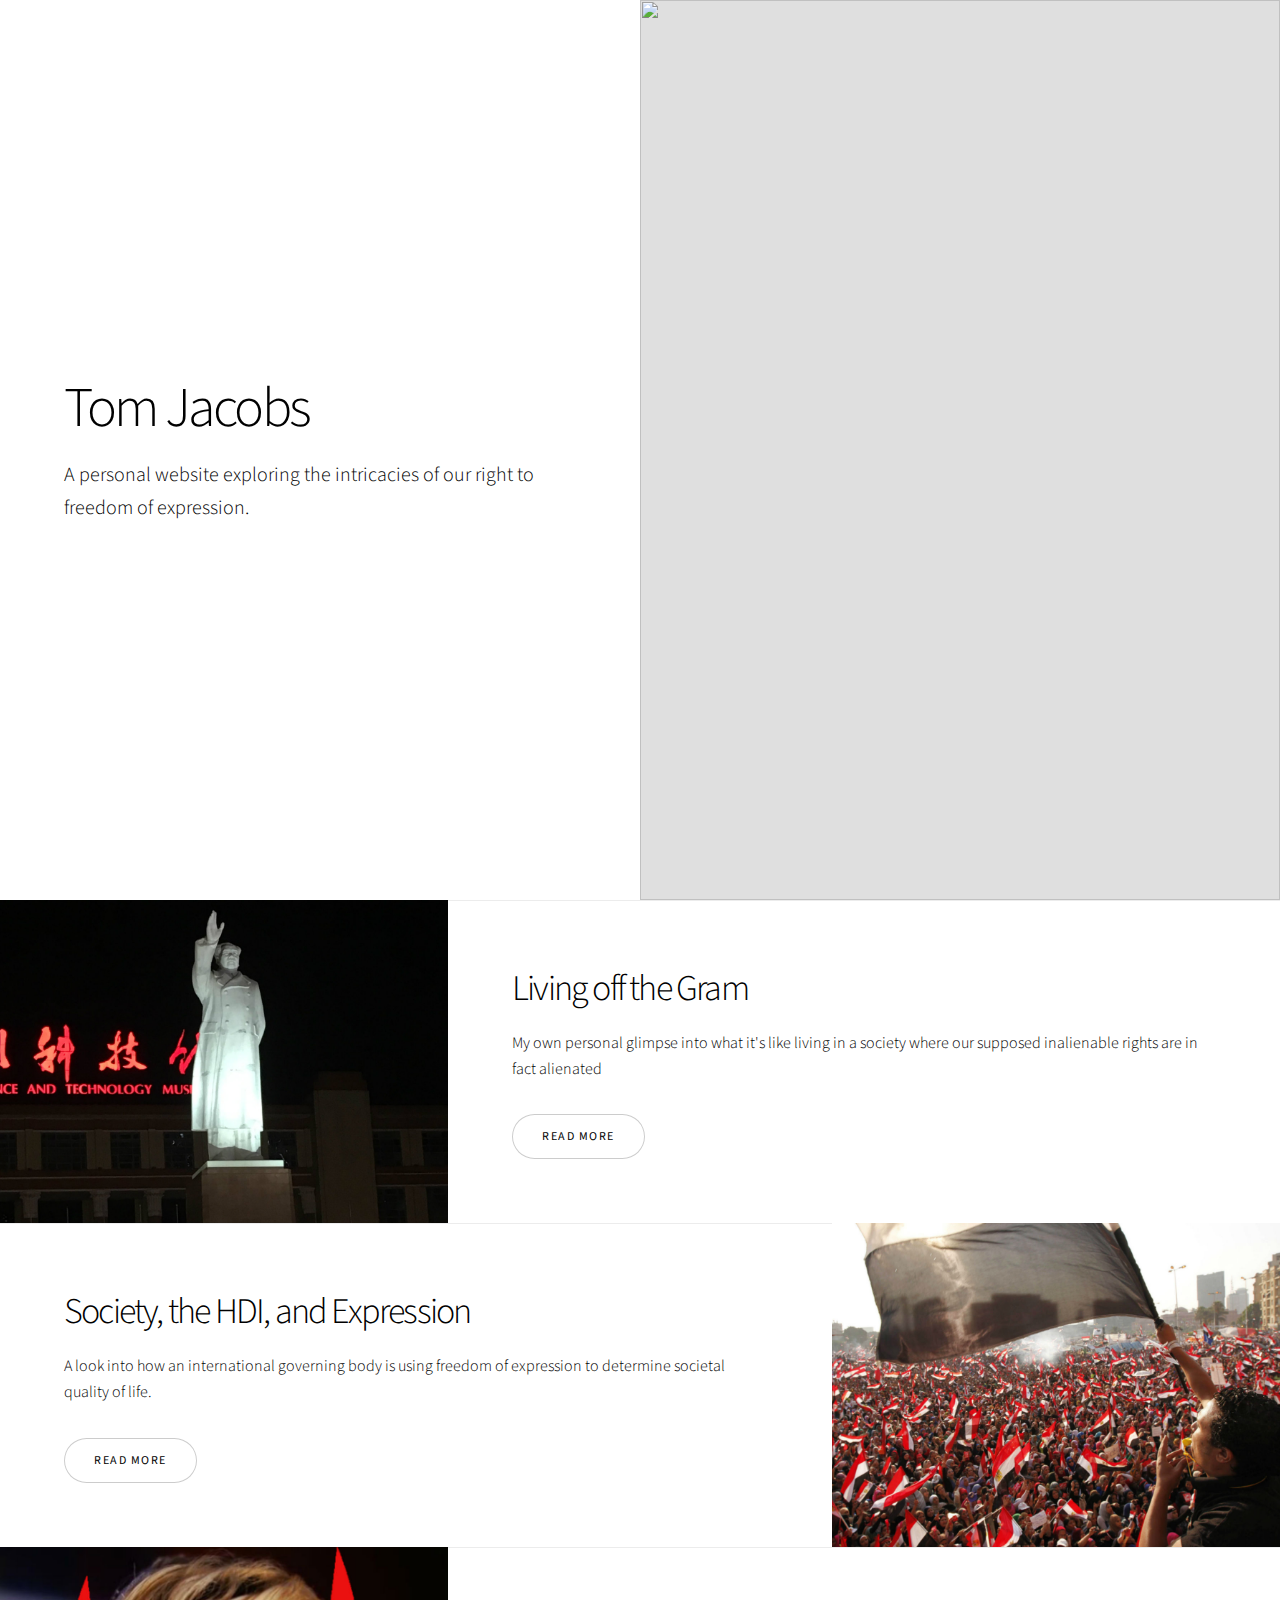
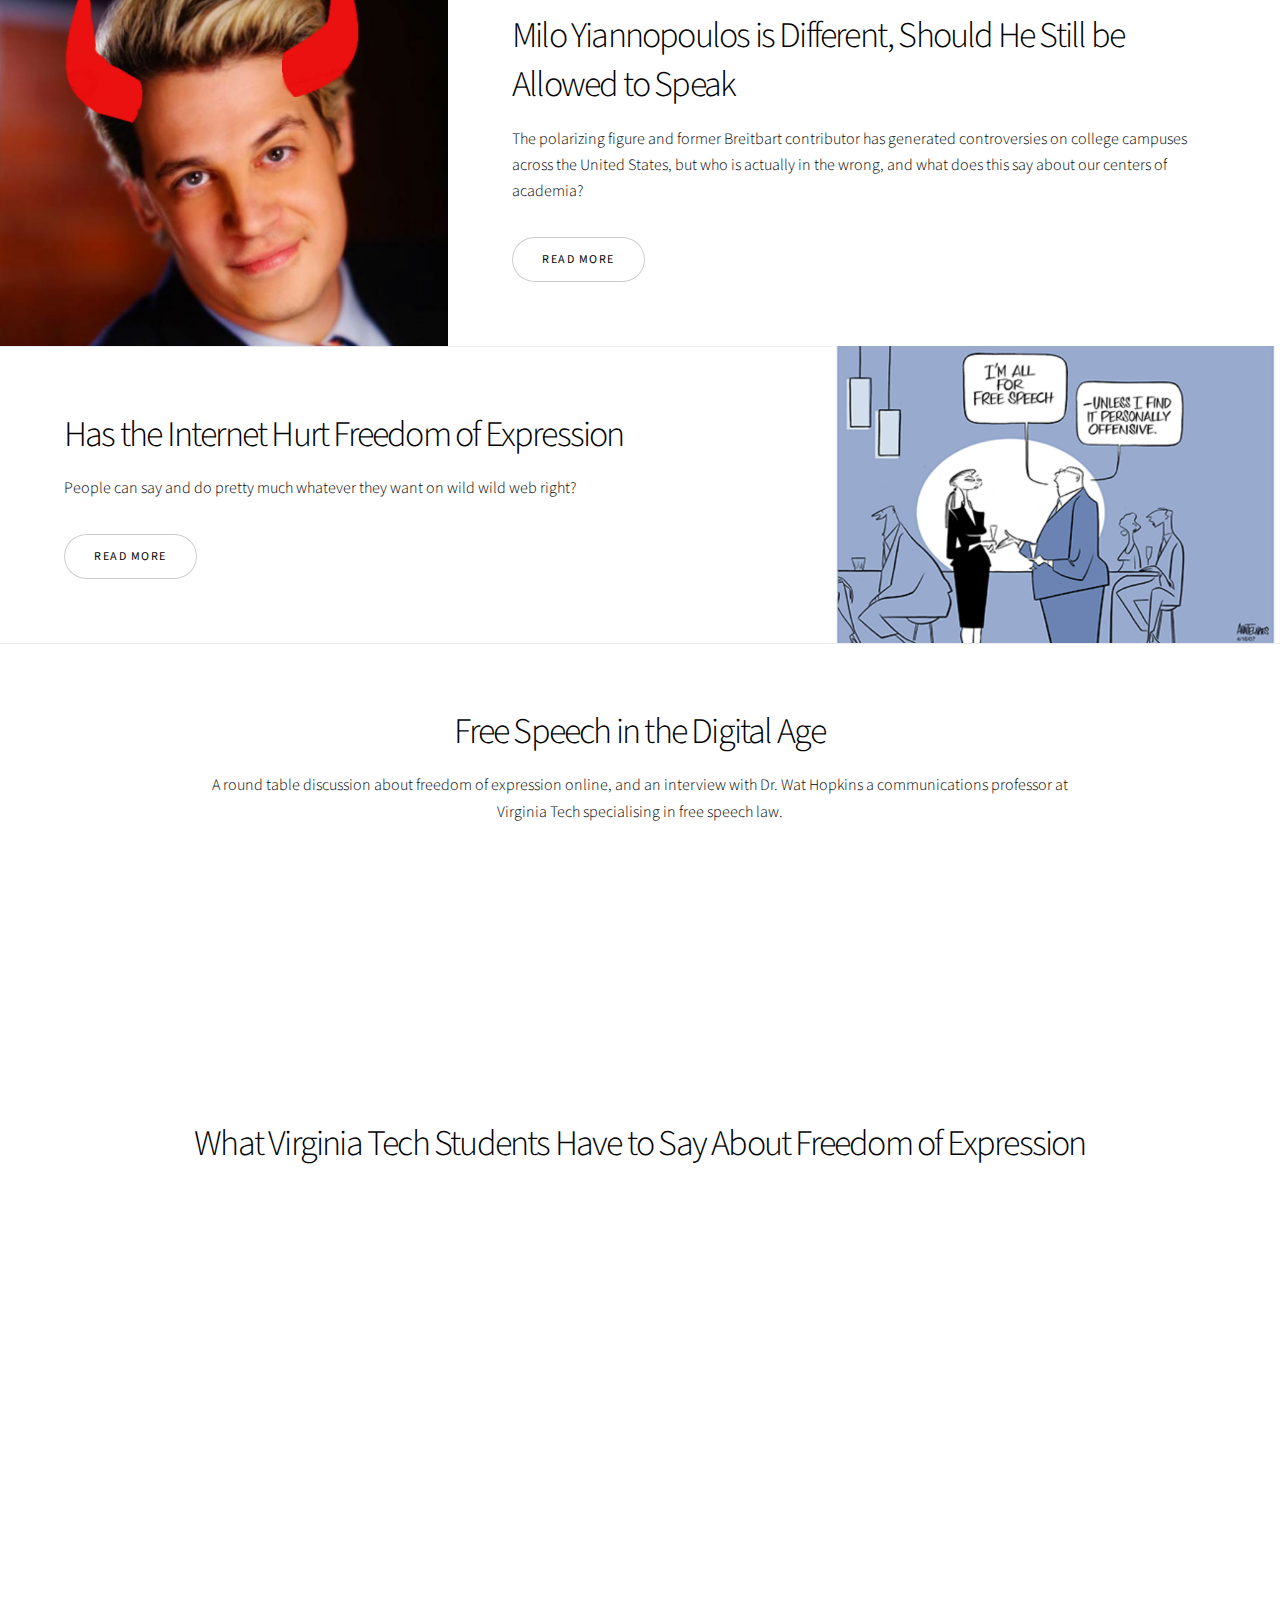
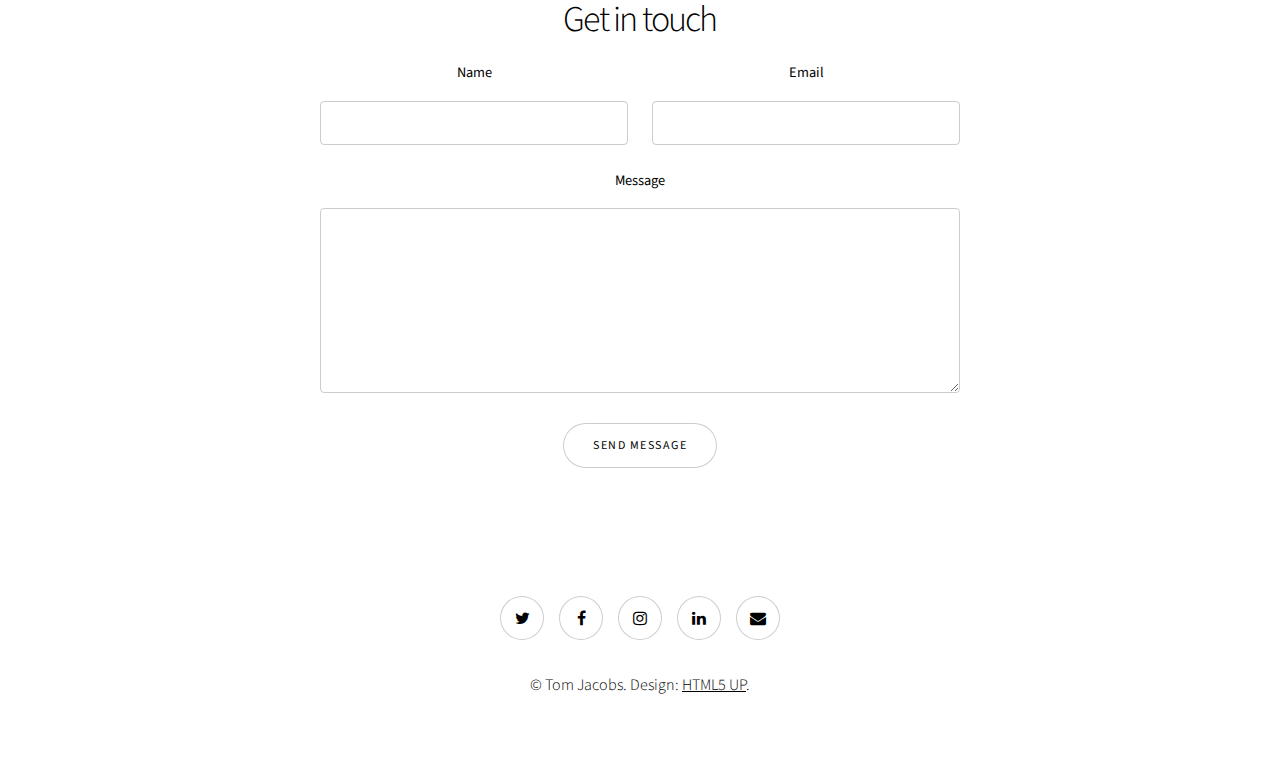
==== index.html @ 7aca1f10 "changed footer" ====
<html>
	<head>
		<title>Tom Jacobs</title>
		<meta charset="utf-8" />
		<meta name="viewport" content="width=device-width, initial-scale=1" />
		<link rel="stylesheet" href="assets/css/main.css" />
	</head>
	<body
		<!-- Wrapper -->
			<div id="wrapper" class="divided">

				<!-- One -->
					<section class="banner style1 orient-left content-align-left image-position-right fullscreen onload-image-fade-in onload-content-fade-right">
						<div class="content">
							<h1>Tom Jacobs</h1>
							<p class="major"><!--[-->A personal website exploring the intricacies of our right to freedom of expression</a>.<!--]--></p>
							<ul class="actions vertical">
							</ul>
						</div>
						<div class="image">
							<img src="http://www.statesymbolsusa.org/sites/statesymbolsusa.org/files/primary-images/USconstitutionWeThePeople.jpg" alt="" />
						</div>
					</section>

				<!-- Two -->
					<section class="spotlight style1 orient-right content-align-left image-position-center onscroll-image-fade-in" id="first">
						<div class="content">
							<h2>Living off the Gram</h2>
							<p>My own personal glimpse into what it's like living in a society where our supposed inalienable rights are in fact alienated
							</p>
							<ul class="actions vertical">
								<li><a href="https://medium.com/@tomjac18/living-off-the-gram-ba62dbcad21e" class="button">Read More</a></li>
							</ul>
						</div>
						<div class="image">
							<img src="images/mao-statue.jpg" alt="Mao Statue" />
						</div>
					</section>

				<!-- Three -->
					<section class="spotlight style1 orient-left content-align-left image-position-center onscroll-image-fade-in">
						<div class="content">
							<h2>Society, the HDI, and Expression</h2>
							<p>A look into how an international governing body is using freedom of expression to determine societal quality of life.</p>
							<ul class="actions vertical">
								<li><a href="https://medium.com/@tomjac18/society-the-human-development-index-and-expression-d332dda7f694" class="button">Read More</a></li>
							</ul>
						</div>
						<div class="image">
							<img src="images/arab-spring.jpg" alt="Arab Spring Protesters" />
						</div>
					</section>

				<!-- Four -->
					<section class="spotlight style1 orient-right content-align-left image-position-center onscroll-image-fade-in">
						<div class="content">
							<h2>Milo Yiannopoulos is Different, Should He Still be Allowed to Speak</h2>
							<p>The polarizing figure and former Breitbart contributor has generated controversies on college campuses across the United States, but who is actually in the wrong, and what does this say about our centers of academia?</p>
							<ul class="actions vertical">
								<li><a href="https://medium.com/@tomjac18/milo-yiannopoulos-is-different-should-he-still-be-allowed-to-speak-1e392fbb141" class="button">Read More</a></li>
							</ul>
						</div>
						<div class="image">
							<img src="images/milo-horns.jpg" alt="Milo Yiannopoulos" />
						</div>
					</section>

					<!-- Five -->
						<section class="spotlight style1 orient-left content-align-left image-position-center onscroll-image-fade-in">
							<div class="content">
								<h2>Has the Internet Hurt Freedom of Expression</h2>
								<p>People can say and do pretty much whatever they want on wild wild web right?</p>
								<ul class="actions vertical">
									<li><a href="https://medium.com/@tomjac18/has-the-internet-hurt-freedom-of-expression-797a27e86a33" class="button">Read More</a></li>
								</ul>
							</div>
							<div class="image">
								<img src="images/FreeSpeech.jpg" alt="" />
							</div>
						</section>

				<!-- Six -->
					<section class="wrapper style1 align-center">
						<div class="inner">
							<h2>Free Speech in the Digital Age</h2>
							<p>A round table discussion about freedom of expression online, and an interview with Dr. Wat Hopkins a communications professor at Virginia Tech specialising in free speech law.</p>
<iframe width="100%" height="166" scrolling="no" frameborder="no" src="https://w.soundcloud.com/player/?url=https%3A//api.soundcloud.com/tracks/315756442&amp;color=ff5500&amp;auto_play=false&amp;hide_related=false&amp;show_comments=true&amp;show_user=true&amp;show_reposts=false"></iframe>
						</div>

						<!-- Six -->
							<section class="wrapper style1 align-center">
								<div class="inner">
									<h2>What Virginia Tech Students Have to Say About Freedom of Expression</h2>
									<iframe width="560" height="315" src="https://www.youtube.com/embed/YDZ363Nbebc" frameborder="0" allowfullscreen></iframe>
								</div>

				<!-- Seven -->
					<section class="wrapper style1 align-center">
						<div class="inner medium">
							<h2>Get in touch</h2>
							<form method="post" action="#">
								<div class="field half first">
									<label for="name">Name</label>
									<input type="text" name="name" id="name" value="" />
								</div>
								<div class="field half">
									<label for="email">Email</label>
									<input type="email" name="email" id="email" value="" />
								</div>
								<div class="field">
									<label for="message">Message</label>
									<textarea name="message" id="message" rows="6"></textarea>
								</div>
								<ul class="actions">
									<li><input type="submit" name="submit" id="submit" value="Send Message" /></li>
								</ul>
							</form>

						</div>
					</section>

				<!-- Footer -->
					<footer class="wrapper style1 align-center">
						<div class="inner">
							<ul class="icons">
								<li><a href="#" class="icon style2 fa-twitter"><span class="label">Twitter</span></a></li>
								<li><a href="#" class="icon style2 fa-facebook"><span class="label">Facebook</span></a></li>
								<li><a href="#" class="icon style2 fa-instagram"><span class="label">Instagram</span></a></li>
								<li><a href="#" class="icon style2 fa-linkedin"><span class="label">LinkedIn</span></a></li>
								<li><a href="#" class="icon style2 fa-envelope"><span class="label">Email</span></a></li>
							</ul>
							<p>&copy; Tom Jacobs. Design: <a href="https://html5up.net">HTML5 UP</a>.</p>
						</div>
					</footer>

			</div>

		<!-- Scripts -->
			<script src="assets/js/jquery.min.js"></script>
			<script src="assets/js/jquery.scrollex.min.js"></script>
			<script src="assets/js/jquery.scrolly.min.js"></script>
			<script src="assets/js/skel.min.js"></script>
			<script src="assets/js/util.js"></script>
			<script src="assets/js/main.js"></script>

	</body>
</html>
---- assets/css/main.css ----
@import url(font-awesome.min.css);
@import url("https://fonts.googleapis.com/css?family=Source+Sans+Pro:300,300i,400,400i");

/*
	Story by HTML5 UP
	html5up.net | @ajlkn
	Free for personal and commercial use under the CCA 3.0 license (html5up.net/license)
*/

/* Reset */

	html, body, div, span, applet, object, iframe, h1, h2, h3, h4, h5, h6, p, blockquote, pre, a, abbr, acronym, address, big, cite, code, del, dfn, em, img, ins, kbd, q, s, samp, small, strike, strong, sub, sup, tt, var, b, u, i, center, dl, dt, dd, ol, ul, li, fieldset, form, label, legend, table, caption, tbody, tfoot, thead, tr, th, td, article, aside, canvas, details, embed, figure, figcaption, footer, header, hgroup, menu, nav, output, ruby, section, summary, time, mark, audio, video {
		margin: 0;
		padding: 0;
		border: 0;
		font-size: 100%;
		font: inherit;
		vertical-align: baseline;
	}

	article, aside, details, figcaption, figure, footer, header, hgroup, menu, nav, section {
		display: block;
	}

	body {
		line-height: 1;
	}

	ol, ul {
		list-style: none;
	}

	blockquote, q {
		quotes: none;
	}

	blockquote:before, blockquote:after, q:before, q:after {
		content: '';
		content: none;
	}

	table {
		border-collapse: collapse;
		border-spacing: 0;
	}

	body {
		-webkit-text-size-adjust: none;
	}

/* Box Model */

	*, *:before, *:after {
		-moz-box-sizing: border-box;
		-webkit-box-sizing: border-box;
		box-sizing: border-box;
	}

/* Grid */

	.row {
		border-bottom: solid 1px transparent;
		-moz-box-sizing: border-box;
		-webkit-box-sizing: border-box;
		box-sizing: border-box;
	}

	.row > * {
		float: left;
		-moz-box-sizing: border-box;
		-webkit-box-sizing: border-box;
		box-sizing: border-box;
	}

	.row:after, .row:before {
		content: '';
		display: block;
		clear: both;
		height: 0;
	}

	.row.uniform > * > :first-child {
		margin-top: 0;
	}

	.row.uniform > * > :last-child {
		margin-bottom: 0;
	}

	.row.\30 \25 > * {
		padding: 0 0 0 0rem;
	}

	.row.\30 \25 {
		margin: 0 0 -1px 0rem;
	}

	.row.uniform.\30 \25 > * {
		padding: 0rem 0 0 0rem;
	}

	.row.uniform.\30 \25 {
		margin: 0rem 0 -1px 0rem;
	}

	.row > * {
		padding: 0 0 0 2rem;
	}

	.row {
		margin: 0 0 -1px -2rem;
	}

	.row.uniform > * {
		padding: 2rem 0 0 2rem;
	}

	.row.uniform {
		margin: -2rem 0 -1px -2rem;
	}

	.row.\32 00\25 > * {
		padding: 0 0 0 4rem;
	}

	.row.\32 00\25 {
		margin: 0 0 -1px -4rem;
	}

	.row.uniform.\32 00\25 > * {
		padding: 4rem 0 0 4rem;
	}

	.row.uniform.\32 00\25 {
		margin: -4rem 0 -1px -4rem;
	}

	.row.\31 50\25 > * {
		padding: 0 0 0 3rem;
	}

	.row.\31 50\25 {
		margin: 0 0 -1px -3rem;
	}

	.row.uniform.\31 50\25 > * {
		padding: 3rem 0 0 3rem;
	}

	.row.uniform.\31 50\25 {
		margin: -3rem 0 -1px -3rem;
	}

	.row.\35 0\25 > * {
		padding: 0 0 0 1rem;
	}

	.row.\35 0\25 {
		margin: 0 0 -1px -1rem;
	}

	.row.uniform.\35 0\25 > * {
		padding: 1rem 0 0 1rem;
	}

	.row.uniform.\35 0\25 {
		margin: -1rem 0 -1px -1rem;
	}

	.row.\32 5\25 > * {
		padding: 0 0 0 0.5rem;
	}

	.row.\32 5\25 {
		margin: 0 0 -1px -0.5rem;
	}

	.row.uniform.\32 5\25 > * {
		padding: 0.5rem 0 0 0.5rem;
	}

	.row.uniform.\32 5\25 {
		margin: -0.5rem 0 -1px -0.5rem;
	}

	.\31 2u, .\31 2u\24 {
		width: 100%;
		clear: none;
		margin-left: 0;
	}

	.\31 1u, .\31 1u\24 {
		width: 91.6666666667%;
		clear: none;
		margin-left: 0;
	}

	.\31 0u, .\31 0u\24 {
		width: 83.3333333333%;
		clear: none;
		margin-left: 0;
	}

	.\39 u, .\39 u\24 {
		width: 75%;
		clear: none;
		margin-left: 0;
	}

	.\38 u, .\38 u\24 {
		width: 66.6666666667%;
		clear: none;
		margin-left: 0;
	}

	.\37 u, .\37 u\24 {
		width: 58.3333333333%;
		clear: none;
		margin-left: 0;
	}

	.\36 u, .\36 u\24 {
		width: 50%;
		clear: none;
		margin-left: 0;
	}

	.\35 u, .\35 u\24 {
		width: 41.6666666667%;
		clear: none;
		margin-left: 0;
	}

	.\34 u, .\34 u\24 {
		width: 33.3333333333%;
		clear: none;
		margin-left: 0;
	}

	.\33 u, .\33 u\24 {
		width: 25%;
		clear: none;
		margin-left: 0;
	}

	.\32 u, .\32 u\24 {
		width: 16.6666666667%;
		clear: none;
		margin-left: 0;
	}

	.\31 u, .\31 u\24 {
		width: 8.3333333333%;
		clear: none;
		margin-left: 0;
	}

	.\31 2u\24 + *,
	.\31 1u\24 + *,
	.\31 0u\24 + *,
	.\39 u\24 + *,
	.\38 u\24 + *,
	.\37 u\24 + *,
	.\36 u\24 + *,
	.\35 u\24 + *,
	.\34 u\24 + *,
	.\33 u\24 + *,
	.\32 u\24 + *,
	.\31 u\24 + * {
		clear: left;
	}

	.\-11u {
		margin-left: 91.66667%;
	}

	.\-10u {
		margin-left: 83.33333%;
	}

	.\-9u {
		margin-left: 75%;
	}

	.\-8u {
		margin-left: 66.66667%;
	}

	.\-7u {
		margin-left: 58.33333%;
	}

	.\-6u {
		margin-left: 50%;
	}

	.\-5u {
		margin-left: 41.66667%;
	}

	.\-4u {
		margin-left: 33.33333%;
	}

	.\-3u {
		margin-left: 25%;
	}

	.\-2u {
		margin-left: 16.66667%;
	}

	.\-1u {
		margin-left: 8.33333%;
	}

	@media screen and (max-width: 1680px) {

		.row > * {
			padding: 0 0 0 2rem;
		}

		.row {
			margin: 0 0 -1px -2rem;
		}

		.row.uniform > * {
			padding: 2rem 0 0 2rem;
		}

		.row.uniform {
			margin: -2rem 0 -1px -2rem;
		}

		.row.\32 00\25 > * {
			padding: 0 0 0 4rem;
		}

		.row.\32 00\25 {
			margin: 0 0 -1px -4rem;
		}

		.row.uniform.\32 00\25 > * {
			padding: 4rem 0 0 4rem;
		}

		.row.uniform.\32 00\25 {
			margin: -4rem 0 -1px -4rem;
		}

		.row.\31 50\25 > * {
			padding: 0 0 0 3rem;
		}

		.row.\31 50\25 {
			margin: 0 0 -1px -3rem;
		}

		.row.uniform.\31 50\25 > * {
			padding: 3rem 0 0 3rem;
		}

		.row.uniform.\31 50\25 {
			margin: -3rem 0 -1px -3rem;
		}

		.row.\35 0\25 > * {
			padding: 0 0 0 1rem;
		}

		.row.\35 0\25 {
			margin: 0 0 -1px -1rem;
		}

		.row.uniform.\35 0\25 > * {
			padding: 1rem 0 0 1rem;
		}

		.row.uniform.\35 0\25 {
			margin: -1rem 0 -1px -1rem;
		}

		.row.\32 5\25 > * {
			padding: 0 0 0 0.5rem;
		}

		.row.\32 5\25 {
			margin: 0 0 -1px -0.5rem;
		}

		.row.uniform.\32 5\25 > * {
			padding: 0.5rem 0 0 0.5rem;
		}

		.row.uniform.\32 5\25 {
			margin: -0.5rem 0 -1px -0.5rem;
		}

		.\31 2u\28xlarge\29, .\31 2u\24\28xlarge\29 {
			width: 100%;
			clear: none;
			margin-left: 0;
		}

		.\31 1u\28xlarge\29, .\31 1u\24\28xlarge\29 {
			width: 91.6666666667%;
			clear: none;
			margin-left: 0;
		}

		.\31 0u\28xlarge\29, .\31 0u\24\28xlarge\29 {
			width: 83.3333333333%;
			clear: none;
			margin-left: 0;
		}

		.\39 u\28xlarge\29, .\39 u\24\28xlarge\29 {
			width: 75%;
			clear: none;
			margin-left: 0;
		}

		.\38 u\28xlarge\29, .\38 u\24\28xlarge\29 {
			width: 66.6666666667%;
			clear: none;
			margin-left: 0;
		}

		.\37 u\28xlarge\29, .\37 u\24\28xlarge\29 {
			width: 58.3333333333%;
			clear: none;
			margin-left: 0;
		}

		.\36 u\28xlarge\29, .\36 u\24\28xlarge\29 {
			width: 50%;
			clear: none;
			margin-left: 0;
		}

		.\35 u\28xlarge\29, .\35 u\24\28xlarge\29 {
			width: 41.6666666667%;
			clear: none;
			margin-left: 0;
		}

		.\34 u\28xlarge\29, .\34 u\24\28xlarge\29 {
			width: 33.3333333333%;
			clear: none;
			margin-left: 0;
		}

		.\33 u\28xlarge\29, .\33 u\24\28xlarge\29 {
			width: 25%;
			clear: none;
			margin-left: 0;
		}

		.\32 u\28xlarge\29, .\32 u\24\28xlarge\29 {
			width: 16.6666666667%;
			clear: none;
			margin-left: 0;
		}

		.\31 u\28xlarge\29, .\31 u\24\28xlarge\29 {
			width: 8.3333333333%;
			clear: none;
			margin-left: 0;
		}

		.\31 2u\24\28xlarge\29 + *,
		.\31 1u\24\28xlarge\29 + *,
		.\31 0u\24\28xlarge\29 + *,
		.\39 u\24\28xlarge\29 + *,
		.\38 u\24\28xlarge\29 + *,
		.\37 u\24\28xlarge\29 + *,
		.\36 u\24\28xlarge\29 + *,
		.\35 u\24\28xlarge\29 + *,
		.\34 u\24\28xlarge\29 + *,
		.\33 u\24\28xlarge\29 + *,
		.\32 u\24\28xlarge\29 + *,
		.\31 u\24\28xlarge\29 + * {
			clear: left;
		}

		.\-11u\28xlarge\29 {
			margin-left: 91.66667%;
		}

		.\-10u\28xlarge\29 {
			margin-left: 83.33333%;
		}

		.\-9u\28xlarge\29 {
			margin-left: 75%;
		}

		.\-8u\28xlarge\29 {
			margin-left: 66.66667%;
		}

		.\-7u\28xlarge\29 {
			margin-left: 58.33333%;
		}

		.\-6u\28xlarge\29 {
			margin-left: 50%;
		}

		.\-5u\28xlarge\29 {
			margin-left: 41.66667%;
		}

		.\-4u\28xlarge\29 {
			margin-left: 33.33333%;
		}

		.\-3u\28xlarge\29 {
			margin-left: 25%;
		}

		.\-2u\28xlarge\29 {
			margin-left: 16.66667%;
		}

		.\-1u\28xlarge\29 {
			margin-left: 8.33333%;
		}

	}

	@media screen and (max-width: 1280px) {

		.row > * {
			padding: 0 0 0 2rem;
		}

		.row {
			margin: 0 0 -1px -2rem;
		}

		.row.uniform > * {
			padding: 2rem 0 0 2rem;
		}

		.row.uniform {
			margin: -2rem 0 -1px -2rem;
		}

		.row.\32 00\25 > * {
			padding: 0 0 0 4rem;
		}

		.row.\32 00\25 {
			margin: 0 0 -1px -4rem;
		}

		.row.uniform.\32 00\25 > * {
			padding: 4rem 0 0 4rem;
		}

		.row.uniform.\32 00\25 {
			margin: -4rem 0 -1px -4rem;
		}

		.row.\31 50\25 > * {
			padding: 0 0 0 3rem;
		}

		.row.\31 50\25 {
			margin: 0 0 -1px -3rem;
		}

		.row.uniform.\31 50\25 > * {
			padding: 3rem 0 0 3rem;
		}

		.row.uniform.\31 50\25 {
			margin: -3rem 0 -1px -3rem;
		}

		.row.\35 0\25 > * {
			padding: 0 0 0 1rem;
		}

		.row.\35 0\25 {
			margin: 0 0 -1px -1rem;
		}

		.row.uniform.\35 0\25 > * {
			padding: 1rem 0 0 1rem;
		}

		.row.uniform.\35 0\25 {
			margin: -1rem 0 -1px -1rem;
		}

		.row.\32 5\25 > * {
			padding: 0 0 0 0.5rem;
		}

		.row.\32 5\25 {
			margin: 0 0 -1px -0.5rem;
		}

		.row.uniform.\32 5\25 > * {
			padding: 0.5rem 0 0 0.5rem;
		}

		.row.uniform.\32 5\25 {
			margin: -0.5rem 0 -1px -0.5rem;
		}

		.\31 2u\28large\29, .\31 2u\24\28large\29 {
			width: 100%;
			clear: none;
			margin-left: 0;
		}

		.\31 1u\28large\29, .\31 1u\24\28large\29 {
			width: 91.6666666667%;
			clear: none;
			margin-left: 0;
		}

		.\31 0u\28large\29, .\31 0u\24\28large\29 {
			width: 83.3333333333%;
			clear: none;
			margin-left: 0;
		}

		.\39 u\28large\29, .\39 u\24\28large\29 {
			width: 75%;
			clear: none;
			margin-left: 0;
		}

		.\38 u\28large\29, .\38 u\24\28large\29 {
			width: 66.6666666667%;
			clear: none;
			margin-left: 0;
		}

		.\37 u\28large\29, .\37 u\24\28large\29 {
			width: 58.3333333333%;
			clear: none;
			margin-left: 0;
		}

		.\36 u\28large\29, .\36 u\24\28large\29 {
			width: 50%;
			clear: none;
			margin-left: 0;
		}

		.\35 u\28large\29, .\35 u\24\28large\29 {
			width: 41.6666666667%;
			clear: none;
			margin-left: 0;
		}

		.\34 u\28large\29, .\34 u\24\28large\29 {
			width: 33.3333333333%;
			clear: none;
			margin-left: 0;
		}

		.\33 u\28large\29, .\33 u\24\28large\29 {
			width: 25%;
			clear: none;
			margin-left: 0;
		}

		.\32 u\28large\29, .\32 u\24\28large\29 {
			width: 16.6666666667%;
			clear: none;
			margin-left: 0;
		}

		.\31 u\28large\29, .\31 u\24\28large\29 {
			width: 8.3333333333%;
			clear: none;
			margin-left: 0;
		}

		.\31 2u\24\28large\29 + *,
		.\31 1u\24\28large\29 + *,
		.\31 0u\24\28large\29 + *,
		.\39 u\24\28large\29 + *,
		.\38 u\24\28large\29 + *,
		.\37 u\24\28large\29 + *,
		.\36 u\24\28large\29 + *,
		.\35 u\24\28large\29 + *,
		.\34 u\24\28large\29 + *,
		.\33 u\24\28large\29 + *,
		.\32 u\24\28large\29 + *,
		.\31 u\24\28large\29 + * {
			clear: left;
		}

		.\-11u\28large\29 {
			margin-left: 91.66667%;
		}

		.\-10u\28large\29 {
			margin-left: 83.33333%;
		}

		.\-9u\28large\29 {
			margin-left: 75%;
		}

		.\-8u\28large\29 {
			margin-left: 66.66667%;
		}

		.\-7u\28large\29 {
			margin-left: 58.33333%;
		}

		.\-6u\28large\29 {
			margin-left: 50%;
		}

		.\-5u\28large\29 {
			margin-left: 41.66667%;
		}

		.\-4u\28large\29 {
			margin-left: 33.33333%;
		}

		.\-3u\28large\29 {
			margin-left: 25%;
		}

		.\-2u\28large\29 {
			margin-left: 16.66667%;
		}

		.\-1u\28large\29 {
			margin-left: 8.33333%;
		}

	}

	@media screen and (max-width: 980px) {

		.row > * {
			padding: 0 0 0 2rem;
		}

		.row {
			margin: 0 0 -1px -2rem;
		}

		.row.uniform > * {
			padding: 2rem 0 0 2rem;
		}

		.row.uniform {
			margin: -2rem 0 -1px -2rem;
		}

		.row.\32 00\25 > * {
			padding: 0 0 0 4rem;
		}

		.row.\32 00\25 {
			margin: 0 0 -1px -4rem;
		}

		.row.uniform.\32 00\25 > * {
			padding: 4rem 0 0 4rem;
		}

		.row.uniform.\32 00\25 {
			margin: -4rem 0 -1px -4rem;
		}

		.row.\31 50\25 > * {
			padding: 0 0 0 3rem;
		}

		.row.\31 50\25 {
			margin: 0 0 -1px -3rem;
		}

		.row.uniform.\31 50\25 > * {
			padding: 3rem 0 0 3rem;
		}

		.row.uniform.\31 50\25 {
			margin: -3rem 0 -1px -3rem;
		}

		.row.\35 0\25 > * {
			padding: 0 0 0 1rem;
		}

		.row.\35 0\25 {
			margin: 0 0 -1px -1rem;
		}

		.row.uniform.\35 0\25 > * {
			padding: 1rem 0 0 1rem;
		}

		.row.uniform.\35 0\25 {
			margin: -1rem 0 -1px -1rem;
		}

		.row.\32 5\25 > * {
			padding: 0 0 0 0.5rem;
		}

		.row.\32 5\25 {
			margin: 0 0 -1px -0.5rem;
		}

		.row.uniform.\32 5\25 > * {
			padding: 0.5rem 0 0 0.5rem;
		}

		.row.uniform.\32 5\25 {
			margin: -0.5rem 0 -1px -0.5rem;
		}

		.\31 2u\28medium\29, .\31 2u\24\28medium\29 {
			width: 100%;
			clear: none;
			margin-left: 0;
		}

		.\31 1u\28medium\29, .\31 1u\24\28medium\29 {
			width: 91.6666666667%;
			clear: none;
			margin-left: 0;
		}

		.\31 0u\28medium\29, .\31 0u\24\28medium\29 {
			width: 83.3333333333%;
			clear: none;
			margin-left: 0;
		}

		.\39 u\28medium\29, .\39 u\24\28medium\29 {
			width: 75%;
			clear: none;
			margin-left: 0;
		}

		.\38 u\28medium\29, .\38 u\24\28medium\29 {
			width: 66.6666666667%;
			clear: none;
			margin-left: 0;
		}

		.\37 u\28medium\29, .\37 u\24\28medium\29 {
			width: 58.3333333333%;
			clear: none;
			margin-left: 0;
		}

		.\36 u\28medium\29, .\36 u\24\28medium\29 {
			width: 50%;
			clear: none;
			margin-left: 0;
		}

		.\35 u\28medium\29, .\35 u\24\28medium\29 {
			width: 41.6666666667%;
			clear: none;
			margin-left: 0;
		}

		.\34 u\28medium\29, .\34 u\24\28medium\29 {
			width: 33.3333333333%;
			clear: none;
			margin-left: 0;
		}

		.\33 u\28medium\29, .\33 u\24\28medium\29 {
			width: 25%;
			clear: none;
			margin-left: 0;
		}

		.\32 u\28medium\29, .\32 u\24\28medium\29 {
			width: 16.6666666667%;
			clear: none;
			margin-left: 0;
		}

		.\31 u\28medium\29, .\31 u\24\28medium\29 {
			width: 8.3333333333%;
			clear: none;
			margin-left: 0;
		}

		.\31 2u\24\28medium\29 + *,
		.\31 1u\24\28medium\29 + *,
		.\31 0u\24\28medium\29 + *,
		.\39 u\24\28medium\29 + *,
		.\38 u\24\28medium\29 + *,
		.\37 u\24\28medium\29 + *,
		.\36 u\24\28medium\29 + *,
		.\35 u\24\28medium\29 + *,
		.\34 u\24\28medium\29 + *,
		.\33 u\24\28medium\29 + *,
		.\32 u\24\28medium\29 + *,
		.\31 u\24\28medium\29 + * {
			clear: left;
		}

		.\-11u\28medium\29 {
			margin-left: 91.66667%;
		}

		.\-10u\28medium\29 {
			margin-left: 83.33333%;
		}

		.\-9u\28medium\29 {
			margin-left: 75%;
		}

		.\-8u\28medium\29 {
			margin-left: 66.66667%;
		}

		.\-7u\28medium\29 {
			margin-left: 58.33333%;
		}

		.\-6u\28medium\29 {
			margin-left: 50%;
		}

		.\-5u\28medium\29 {
			margin-left: 41.66667%;
		}

		.\-4u\28medium\29 {
			margin-left: 33.33333%;
		}

		.\-3u\28medium\29 {
			margin-left: 25%;
		}

		.\-2u\28medium\29 {
			margin-left: 16.66667%;
		}

		.\-1u\28medium\29 {
			margin-left: 8.33333%;
		}

	}

	@media screen and (max-width: 736px) {

		.row > * {
			padding: 0 0 0 2rem;
		}

		.row {
			margin: 0 0 -1px -2rem;
		}

		.row.uniform > * {
			padding: 2rem 0 0 2rem;
		}

		.row.uniform {
			margin: -2rem 0 -1px -2rem;
		}

		.row.\32 00\25 > * {
			padding: 0 0 0 4rem;
		}

		.row.\32 00\25 {
			margin: 0 0 -1px -4rem;
		}

		.row.uniform.\32 00\25 > * {
			padding: 4rem 0 0 4rem;
		}

		.row.uniform.\32 00\25 {
			margin: -4rem 0 -1px -4rem;
		}

		.row.\31 50\25 > * {
			padding: 0 0 0 3rem;
		}

		.row.\31 50\25 {
			margin: 0 0 -1px -3rem;
		}

		.row.uniform.\31 50\25 > * {
			padding: 3rem 0 0 3rem;
		}

		.row.uniform.\31 50\25 {
			margin: -3rem 0 -1px -3rem;
		}

		.row.\35 0\25 > * {
			padding: 0 0 0 1rem;
		}

		.row.\35 0\25 {
			margin: 0 0 -1px -1rem;
		}

		.row.uniform.\35 0\25 > * {
			padding: 1rem 0 0 1rem;
		}

		.row.uniform.\35 0\25 {
			margin: -1rem 0 -1px -1rem;
		}

		.row.\32 5\25 > * {
			padding: 0 0 0 0.5rem;
		}

		.row.\32 5\25 {
			margin: 0 0 -1px -0.5rem;
		}

		.row.uniform.\32 5\25 > * {
			padding: 0.5rem 0 0 0.5rem;
		}

		.row.uniform.\32 5\25 {
			margin: -0.5rem 0 -1px -0.5rem;
		}

		.\31 2u\28small\29, .\31 2u\24\28small\29 {
			width: 100%;
			clear: none;
			margin-left: 0;
		}

		.\31 1u\28small\29, .\31 1u\24\28small\29 {
			width: 91.6666666667%;
			clear: none;
			margin-left: 0;
		}

		.\31 0u\28small\29, .\31 0u\24\28small\29 {
			width: 83.3333333333%;
			clear: none;
			margin-left: 0;
		}

		.\39 u\28small\29, .\39 u\24\28small\29 {
			width: 75%;
			clear: none;
			margin-left: 0;
		}

		.\38 u\28small\29, .\38 u\24\28small\29 {
			width: 66.6666666667%;
			clear: none;
			margin-left: 0;
		}

		.\37 u\28small\29, .\37 u\24\28small\29 {
			width: 58.3333333333%;
			clear: none;
			margin-left: 0;
		}

		.\36 u\28small\29, .\36 u\24\28small\29 {
			width: 50%;
			clear: none;
			margin-left: 0;
		}

		.\35 u\28small\29, .\35 u\24\28small\29 {
			width: 41.6666666667%;
			clear: none;
			margin-left: 0;
		}

		.\34 u\28small\29, .\34 u\24\28small\29 {
			width: 33.3333333333%;
			clear: none;
			margin-left: 0;
		}

		.\33 u\28small\29, .\33 u\24\28small\29 {
			width: 25%;
			clear: none;
			margin-left: 0;
		}

		.\32 u\28small\29, .\32 u\24\28small\29 {
			width: 16.6666666667%;
			clear: none;
			margin-left: 0;
		}

		.\31 u\28small\29, .\31 u\24\28small\29 {
			width: 8.3333333333%;
			clear: none;
			margin-left: 0;
		}

		.\31 2u\24\28small\29 + *,
		.\31 1u\24\28small\29 + *,
		.\31 0u\24\28small\29 + *,
		.\39 u\24\28small\29 + *,
		.\38 u\24\28small\29 + *,
		.\37 u\24\28small\29 + *,
		.\36 u\24\28small\29 + *,
		.\35 u\24\28small\29 + *,
		.\34 u\24\28small\29 + *,
		.\33 u\24\28small\29 + *,
		.\32 u\24\28small\29 + *,
		.\31 u\24\28small\29 + * {
			clear: left;
		}

		.\-11u\28small\29 {
			margin-left: 91.66667%;
		}

		.\-10u\28small\29 {
			margin-left: 83.33333%;
		}

		.\-9u\28small\29 {
			margin-left: 75%;
		}

		.\-8u\28small\29 {
			margin-left: 66.66667%;
		}

		.\-7u\28small\29 {
			margin-left: 58.33333%;
		}

		.\-6u\28small\29 {
			margin-left: 50%;
		}

		.\-5u\28small\29 {
			margin-left: 41.66667%;
		}

		.\-4u\28small\29 {
			margin-left: 33.33333%;
		}

		.\-3u\28small\29 {
			margin-left: 25%;
		}

		.\-2u\28small\29 {
			margin-left: 16.66667%;
		}

		.\-1u\28small\29 {
			margin-left: 8.33333%;
		}

	}

	@media screen and (max-width: 480px) {

		.row > * {
			padding: 0 0 0 2rem;
		}

		.row {
			margin: 0 0 -1px -2rem;
		}

		.row.uniform > * {
			padding: 2rem 0 0 2rem;
		}

		.row.uniform {
			margin: -2rem 0 -1px -2rem;
		}

		.row.\32 00\25 > * {
			padding: 0 0 0 4rem;
		}

		.row.\32 00\25 {
			margin: 0 0 -1px -4rem;
		}

		.row.uniform.\32 00\25 > * {
			padding: 4rem 0 0 4rem;
		}

		.row.uniform.\32 00\25 {
			margin: -4rem 0 -1px -4rem;
		}

		.row.\31 50\25 > * {
			padding: 0 0 0 3rem;
		}

		.row.\31 50\25 {
			margin: 0 0 -1px -3rem;
		}

		.row.uniform.\31 50\25 > * {
			padding: 3rem 0 0 3rem;
		}

		.row.uniform.\31 50\25 {
			margin: -3rem 0 -1px -3rem;
		}

		.row.\35 0\25 > * {
			padding: 0 0 0 1rem;
		}

		.row.\35 0\25 {
			margin: 0 0 -1px -1rem;
		}

		.row.uniform.\35 0\25 > * {
			padding: 1rem 0 0 1rem;
		}

		.row.uniform.\35 0\25 {
			margin: -1rem 0 -1px -1rem;
		}

		.row.\32 5\25 > * {
			padding: 0 0 0 0.5rem;
		}

		.row.\32 5\25 {
			margin: 0 0 -1px -0.5rem;
		}

		.row.uniform.\32 5\25 > * {
			padding: 0.5rem 0 0 0.5rem;
		}

		.row.uniform.\32 5\25 {
			margin: -0.5rem 0 -1px -0.5rem;
		}

		.\31 2u\28xsmall\29, .\31 2u\24\28xsmall\29 {
			width: 100%;
			clear: none;
			margin-left: 0;
		}

		.\31 1u\28xsmall\29, .\31 1u\24\28xsmall\29 {
			width: 91.6666666667%;
			clear: none;
			margin-left: 0;
		}

		.\31 0u\28xsmall\29, .\31 0u\24\28xsmall\29 {
			width: 83.3333333333%;
			clear: none;
			margin-left: 0;
		}

		.\39 u\28xsmall\29, .\39 u\24\28xsmall\29 {
			width: 75%;
			clear: none;
			margin-left: 0;
		}

		.\38 u\28xsmall\29, .\38 u\24\28xsmall\29 {
			width: 66.6666666667%;
			clear: none;
			margin-left: 0;
		}

		.\37 u\28xsmall\29, .\37 u\24\28xsmall\29 {
			width: 58.3333333333%;
			clear: none;
			margin-left: 0;
		}

		.\36 u\28xsmall\29, .\36 u\24\28xsmall\29 {
			width: 50%;
			clear: none;
			margin-left: 0;
		}

		.\35 u\28xsmall\29, .\35 u\24\28xsmall\29 {
			width: 41.6666666667%;
			clear: none;
			margin-left: 0;
		}

		.\34 u\28xsmall\29, .\34 u\24\28xsmall\29 {
			width: 33.3333333333%;
			clear: none;
			margin-left: 0;
		}

		.\33 u\28xsmall\29, .\33 u\24\28xsmall\29 {
			width: 25%;
			clear: none;
			margin-left: 0;
		}

		.\32 u\28xsmall\29, .\32 u\24\28xsmall\29 {
			width: 16.6666666667%;
			clear: none;
			margin-left: 0;
		}

		.\31 u\28xsmall\29, .\31 u\24\28xsmall\29 {
			width: 8.3333333333%;
			clear: none;
			margin-left: 0;
		}

		.\31 2u\24\28xsmall\29 + *,
		.\31 1u\24\28xsmall\29 + *,
		.\31 0u\24\28xsmall\29 + *,
		.\39 u\24\28xsmall\29 + *,
		.\38 u\24\28xsmall\29 + *,
		.\37 u\24\28xsmall\29 + *,
		.\36 u\24\28xsmall\29 + *,
		.\35 u\24\28xsmall\29 + *,
		.\34 u\24\28xsmall\29 + *,
		.\33 u\24\28xsmall\29 + *,
		.\32 u\24\28xsmall\29 + *,
		.\31 u\24\28xsmall\29 + * {
			clear: left;
		}

		.\-11u\28xsmall\29 {
			margin-left: 91.66667%;
		}

		.\-10u\28xsmall\29 {
			margin-left: 83.33333%;
		}

		.\-9u\28xsmall\29 {
			margin-left: 75%;
		}

		.\-8u\28xsmall\29 {
			margin-left: 66.66667%;
		}

		.\-7u\28xsmall\29 {
			margin-left: 58.33333%;
		}

		.\-6u\28xsmall\29 {
			margin-left: 50%;
		}

		.\-5u\28xsmall\29 {
			margin-left: 41.66667%;
		}

		.\-4u\28xsmall\29 {
			margin-left: 33.33333%;
		}

		.\-3u\28xsmall\29 {
			margin-left: 25%;
		}

		.\-2u\28xsmall\29 {
			margin-left: 16.66667%;
		}

		.\-1u\28xsmall\29 {
			margin-left: 8.33333%;
		}

	}

	@media screen and (max-width: 360px) {

		.row > * {
			padding: 0 0 0 2rem;
		}

		.row {
			margin: 0 0 -1px -2rem;
		}

		.row.uniform > * {
			padding: 2rem 0 0 2rem;
		}

		.row.uniform {
			margin: -2rem 0 -1px -2rem;
		}

		.row.\32 00\25 > * {
			padding: 0 0 0 4rem;
		}

		.row.\32 00\25 {
			margin: 0 0 -1px -4rem;
		}

		.row.uniform.\32 00\25 > * {
			padding: 4rem 0 0 4rem;
		}

		.row.uniform.\32 00\25 {
			margin: -4rem 0 -1px -4rem;
		}

		.row.\31 50\25 > * {
			padding: 0 0 0 3rem;
		}

		.row.\31 50\25 {
			margin: 0 0 -1px -3rem;
		}

		.row.uniform.\31 50\25 > * {
			padding: 3rem 0 0 3rem;
		}

		.row.uniform.\31 50\25 {
			margin: -3rem 0 -1px -3rem;
		}

		.row.\35 0\25 > * {
			padding: 0 0 0 1rem;
		}

		.row.\35 0\25 {
			margin: 0 0 -1px -1rem;
		}

		.row.uniform.\35 0\25 > * {
			padding: 1rem 0 0 1rem;
		}

		.row.uniform.\35 0\25 {
			margin: -1rem 0 -1px -1rem;
		}

		.row.\32 5\25 > * {
			padding: 0 0 0 0.5rem;
		}

		.row.\32 5\25 {
			margin: 0 0 -1px -0.5rem;
		}

		.row.uniform.\32 5\25 > * {
			padding: 0.5rem 0 0 0.5rem;
		}

		.row.uniform.\32 5\25 {
			margin: -0.5rem 0 -1px -0.5rem;
		}

		.\31 2u\28xxsmall\29, .\31 2u\24\28xxsmall\29 {
			width: 100%;
			clear: none;
			margin-left: 0;
		}

		.\31 1u\28xxsmall\29, .\31 1u\24\28xxsmall\29 {
			width: 91.6666666667%;
			clear: none;
			margin-left: 0;
		}

		.\31 0u\28xxsmall\29, .\31 0u\24\28xxsmall\29 {
			width: 83.3333333333%;
			clear: none;
			margin-left: 0;
		}

		.\39 u\28xxsmall\29, .\39 u\24\28xxsmall\29 {
			width: 75%;
			clear: none;
			margin-left: 0;
		}

		.\38 u\28xxsmall\29, .\38 u\24\28xxsmall\29 {
			width: 66.6666666667%;
			clear: none;
			margin-left: 0;
		}

		.\37 u\28xxsmall\29, .\37 u\24\28xxsmall\29 {
			width: 58.3333333333%;
			clear: none;
			margin-left: 0;
		}

		.\36 u\28xxsmall\29, .\36 u\24\28xxsmall\29 {
			width: 50%;
			clear: none;
			margin-left: 0;
		}

		.\35 u\28xxsmall\29, .\35 u\24\28xxsmall\29 {
			width: 41.6666666667%;
			clear: none;
			margin-left: 0;
		}

		.\34 u\28xxsmall\29, .\34 u\24\28xxsmall\29 {
			width: 33.3333333333%;
			clear: none;
			margin-left: 0;
		}

		.\33 u\28xxsmall\29, .\33 u\24\28xxsmall\29 {
			width: 25%;
			clear: none;
			margin-left: 0;
		}

		.\32 u\28xxsmall\29, .\32 u\24\28xxsmall\29 {
			width: 16.6666666667%;
			clear: none;
			margin-left: 0;
		}

		.\31 u\28xxsmall\29, .\31 u\24\28xxsmall\29 {
			width: 8.3333333333%;
			clear: none;
			margin-left: 0;
		}

		.\31 2u\24\28xxsmall\29 + *,
		.\31 1u\24\28xxsmall\29 + *,
		.\31 0u\24\28xxsmall\29 + *,
		.\39 u\24\28xxsmall\29 + *,
		.\38 u\24\28xxsmall\29 + *,
		.\37 u\24\28xxsmall\29 + *,
		.\36 u\24\28xxsmall\29 + *,
		.\35 u\24\28xxsmall\29 + *,
		.\34 u\24\28xxsmall\29 + *,
		.\33 u\24\28xxsmall\29 + *,
		.\32 u\24\28xxsmall\29 + *,
		.\31 u\24\28xxsmall\29 + * {
			clear: left;
		}

		.\-11u\28xxsmall\29 {
			margin-left: 91.66667%;
		}

		.\-10u\28xxsmall\29 {
			margin-left: 83.33333%;
		}

		.\-9u\28xxsmall\29 {
			margin-left: 75%;
		}

		.\-8u\28xxsmall\29 {
			margin-left: 66.66667%;
		}

		.\-7u\28xxsmall\29 {
			margin-left: 58.33333%;
		}

		.\-6u\28xxsmall\29 {
			margin-left: 50%;
		}

		.\-5u\28xxsmall\29 {
			margin-left: 41.66667%;
		}

		.\-4u\28xxsmall\29 {
			margin-left: 33.33333%;
		}

		.\-3u\28xxsmall\29 {
			margin-left: 25%;
		}

		.\-2u\28xxsmall\29 {
			margin-left: 16.66667%;
		}

		.\-1u\28xxsmall\29 {
			margin-left: 8.33333%;
		}

	}

/* Basic */

	@-ms-viewport {
		width: device-width;
	}

	body {
		-ms-overflow-style: scrollbar;
	}

	@media screen and (max-width: 480px) {

		html, body {
			min-width: 320px;
		}

	}

	body {
		background: #ffffff;
	}

		body.is-loading *, body.is-loading *:before, body.is-loading *:after {
			-moz-animation: none !important;
			-webkit-animation: none !important;
			-ms-animation: none !important;
			animation: none !important;
			-moz-transition: none !important;
			-webkit-transition: none !important;
			-ms-transition: none !important;
			transition: none !important;
		}

/* Type */

	html {
		font-size: 18pt;
	}

		@media screen and (max-width: 1680px) {

			html {
				font-size: 14pt;
			}

		}

		@media screen and (max-width: 1280px) {

			html {
				font-size: 12pt;
			}

		}

		@media screen and (max-width: 736px) {

			html {
				font-size: 11pt;
			}

		}

		@media screen and (max-width: 360px) {

			html {
				font-size: 10pt;
			}

		}

	body {
		background-color: #ffffff;
		color: #000000;
	}

	body, input, select, textarea {
		font-family: "Source Sans Pro", Helvetica, sans-serif;
		font-size: 1rem;
		font-weight: 300;
		line-height: 1.65;
	}

	a {
		-moz-transition: color 0.2s ease-in-out;
		-webkit-transition: color 0.2s ease-in-out;
		-ms-transition: color 0.2s ease-in-out;
		transition: color 0.2s ease-in-out;
		text-decoration: underline;
	}

		a:hover {
			text-decoration: none;
		}

	strong, b {
		font-weight: 400;
	}

	em, i {
		font-style: italic;
	}

	p {
		margin: 0 0 2rem 0;
	}

		p.major {
			font-size: 1.25rem;
		}

	h1, h2, h3, h4, h5, h6 {
		font-weight: 300;
		line-height: 1.375;
		letter-spacing: -0.05em;
		margin: 0 0 1rem 0;
	}

		h1 a, h2 a, h3 a, h4 a, h5 a, h6 a {
			color: inherit;
			text-decoration: none;
		}

	h1 {
		font-size: 3.5rem;
		line-height: 1.2;
	}

	h2 {
		font-size: 2.25rem;
	}

	h3 {
		font-size: 1.5rem;
	}

	h4 {
		font-size: 1.1rem;
	}

	h5 {
		font-size: 0.9rem;
	}

	h6 {
		font-size: 0.7rem;
	}

	sub {
		font-size: 0.8rem;
		position: relative;
		top: 0.5rem;
	}

	sup {
		font-size: 0.8rem;
		position: relative;
		top: -0.5rem;
	}

	blockquote {
		border-left: solid 4px;
		font-style: italic;
		margin: 0 0 2rem 0;
		padding: 0.5rem 0 0.5rem 2rem;
	}

	code {
		border-radius: 4px;
		font-family: "Courier New", monospace;
		font-size: 0.9em;
		margin: 0 0.25rem;
		padding: 0.25rem 0.325rem;
	}

	pre {
		-webkit-overflow-scrolling: touch;
		font-family: "Courier New", monospace;
		font-size: 0.9em;
		margin: 0 0 2rem 0;
	}

		pre code {
			display: block;
			line-height: 1.5;
			padding: 0.75rem 1rem;
			overflow-x: auto;
		}

	hr {
		border: 0;
		border-bottom: solid 1px;
		margin: 2.5rem 0;
	}

		hr.major {
			margin: 3.5rem 0;
		}

	.align-left {
		text-align: left;
	}

	.align-center {
		text-align: center;
	}

	.align-right {
		text-align: right;
	}

	@media screen and (max-width: 736px) {

		p.major {
			font-size: 1.1rem;
		}

		h1 {
			font-size: 2.5rem;
		}

		h2 {
			font-size: 2rem;
		}

		h3 {
			font-size: 1.25rem;
		}

		h4 {
			font-size: 1rem;
		}

	}

	input, select, textarea {
		color: #000000;
	}

	a {
		color: #000000;
	}

		a:hover {
			color: #47D3E5;
		}

	strong, b {
		color: #000000;
	}

	h1, h2, h3, h4, h5, h6 {
		color: #000000;
	}

	blockquote {
		border-left-color: rgba(0, 0, 0, 0.2);
	}

	code {
		background: rgba(0, 0, 0, 0.05);
		border-color: rgba(0, 0, 0, 0.2);
	}

	hr {
		border-bottom-color: rgba(0, 0, 0, 0.2);
	}

/* Box */

	.box {
		border-radius: 4px;
		border: solid 1px;
		margin-bottom: 2rem;
		padding: 1.5rem;
	}

		.box > :last-child,
		.box > :last-child > :last-child,
		.box > :last-child > :last-child > :last-child {
			margin-bottom: 0;
		}

		.box.alt {
			border: 0;
			border-radius: 0;
			padding: 0;
		}

	.box {
		border-color: rgba(0, 0, 0, 0.2);
	}

/* Button */

	input[type="submit"],
	input[type="reset"],
	input[type="button"],
	button,
	.button {
		-moz-appearance: none;
		-webkit-appearance: none;
		-ms-appearance: none;
		appearance: none;
		-moz-transition: background-color 0.2s ease-in-out, box-shadow 0.2s ease-in-out, color 0.2s ease-in-out;
		-webkit-transition: background-color 0.2s ease-in-out, box-shadow 0.2s ease-in-out, color 0.2s ease-in-out;
		-ms-transition: background-color 0.2s ease-in-out, box-shadow 0.2s ease-in-out, color 0.2s ease-in-out;
		transition: background-color 0.2s ease-in-out, box-shadow 0.2s ease-in-out, color 0.2s ease-in-out;
		border: 0;
		cursor: pointer;
		display: inline-block;
		font-weight: 400;
		letter-spacing: 0.125em;
		text-align: center;
		text-decoration: none;
		text-transform: uppercase;
		white-space: nowrap;
		font-size: 0.75rem;
		max-width: 20rem;
		height: 3.75em;
		line-height: 3.75em;
		border-radius: 3.75em;
		padding: 0 2.5em;
		text-overflow: ellipsis;
		overflow: hidden;
	}

		input[type="submit"].icon:before,
		input[type="reset"].icon:before,
		input[type="button"].icon:before,
		button.icon:before,
		.button.icon:before {
			margin-right: 0.5rem;
		}

		input[type="submit"].fit,
		input[type="reset"].fit,
		input[type="button"].fit,
		button.fit,
		.button.fit {
			display: block;
			margin: 0 0 1rem 0;
			width: 100%;
		}

		input[type="submit"].small,
		input[type="reset"].small,
		input[type="button"].small,
		button.small,
		.button.small {
			font-size: 0.6rem;
			height: 3.325em;
			line-height: 3.325em;
			border-radius: 3.325em;
			padding: 0 2em;
		}

		input[type="submit"].big,
		input[type="reset"].big,
		input[type="button"].big,
		button.big,
		.button.big {
			font-size: 0.8rem;
			height: 4em;
			line-height: 4em;
			border-radius: 4em;
			padding: 0 3em;
		}

		input[type="submit"].wide,
		input[type="reset"].wide,
		input[type="button"].wide,
		button.wide,
		.button.wide {
			min-width: 14em;
		}

		input[type="submit"].disabled, input[type="submit"]:disabled,
		input[type="reset"].disabled,
		input[type="reset"]:disabled,
		input[type="button"].disabled,
		input[type="button"]:disabled,
		button.disabled,
		button:disabled,
		.button.disabled,
		.button:disabled {
			-moz-pointer-events: none;
			-webkit-pointer-events: none;
			-ms-pointer-events: none;
			pointer-events: none;
			opacity: 0.25;
		}

	input[type="submit"],
	input[type="reset"],
	input[type="button"],
	button,
	.button {
		background-color: transparent;
		box-shadow: inset 0 0 0 1px rgba(0, 0, 0, 0.2);
		color: #000000 !important;
	}

		input[type="submit"]:hover,
		input[type="reset"]:hover,
		input[type="button"]:hover,
		button:hover,
		.button:hover {
			box-shadow: inset 0 0 0 1px #47D3E5;
			color: #47D3E5 !important;
		}

		input[type="submit"]:active,
		input[type="reset"]:active,
		input[type="button"]:active,
		button:active,
		.button:active {
			background-color: rgba(71, 211, 229, 0.2);
			box-shadow: inset 0 0 0 1px #47D3E5;
			color: #47D3E5 !important;
		}

		input[type="submit"].special,
		input[type="reset"].special,
		input[type="button"].special,
		button.special,
		.button.special {
			background-color: #000000;
			box-shadow: none;
			color: #ffffff !important;
		}

			input[type="submit"].special:hover,
			input[type="reset"].special:hover,
			input[type="button"].special:hover,
			button.special:hover,
			.button.special:hover {
				background-color: #47D3E5;
			}

			input[type="submit"].special:active,
			input[type="reset"].special:active,
			input[type="button"].special:active,
			button.special:active,
			.button.special:active {
				background-color: #1ebdd1;
			}

/* Form */

	form {
		margin: 0 0 2rem 0;
	}

		form .field {
			margin: 0 0 1.5rem 0;
			clear: both;
		}

			form .field.half {
				clear: none;
				width: 50%;
				float: left;
				padding: 0 0 0 0.75rem;
			}

				form .field.half.first {
					padding: 0 0.75rem 0 0;
				}

			form .field.third {
				clear: none;
				width: 33.33333%;
				float: left;
				padding: 0 0 0 0.75rem;
			}

				form .field.third.first {
					padding: 0 0.75rem 0 0;
				}

		form > .actions {
			clear: both;
			margin: 1.875rem 0 0 0 !important;
		}

		@media screen and (max-width: 736px) {

			form .field {
				margin: 0 0 1.125rem 0;
			}

				form .field.half {
					padding: 0 0 0 0.5625rem;
				}

					form .field.half.first {
						padding: 0 0.5625rem 0 0;
					}

			form > .actions {
				margin: 1.5rem 0 0 0 !important;
			}

		}

		@media screen and (max-width: 480px) {

			form .field.half {
				width: 100%;
				float: none;
				padding: 0;
			}

				form .field.half.first {
					padding: 0;
				}

			form .field.third {
				width: 100%;
				float: none;
				padding: 0;
			}

				form .field.third.first {
					padding: 0;
				}

		}

	label {
		display: block;
		font-size: 0.9rem;
		font-weight: 400;
		margin: 0 0 1rem 0;
	}

	input[type="text"],
	input[type="password"],
	input[type="email"],
	input[type="tel"],
	input[type="search"],
	input[type="url"],
	select,
	textarea {
		-moz-appearance: none;
		-webkit-appearance: none;
		-ms-appearance: none;
		appearance: none;
		background-color: transparent;
		border-radius: 4px;
		border: none;
		border: solid 1px;
		color: inherit;
		display: block;
		outline: 0;
		padding: 0 0.825rem;
		text-decoration: none;
		width: 100%;
	}

		input[type="text"]:invalid,
		input[type="password"]:invalid,
		input[type="email"]:invalid,
		input[type="tel"]:invalid,
		input[type="search"]:invalid,
		input[type="url"]:invalid,
		select:invalid,
		textarea:invalid {
			box-shadow: none;
		}

	.select-wrapper {
		text-decoration: none;
		display: block;
		position: relative;
	}

		.select-wrapper:before {
			-moz-osx-font-smoothing: grayscale;
			-webkit-font-smoothing: antialiased;
			font-family: FontAwesome;
			font-style: normal;
			font-weight: normal;
			text-transform: none !important;
		}

		.select-wrapper:before {
			content: '\f078';
			display: block;
			height: 2.75rem;
			line-height: 2.75rem;
			pointer-events: none;
			position: absolute;
			right: 0;
			text-align: center;
			top: 0;
			width: 2.75rem;
		}

		.select-wrapper select::-ms-expand {
			display: none;
		}

	input[type="text"],
	input[type="password"],
	input[type="email"],
	input[type="tel"],
	input[type="search"],
	input[type="url"],
	select {
		height: 2.75rem;
	}

	textarea {
		padding: 0.75rem 1rem;
	}

	input[type="checkbox"],
	input[type="radio"] {
		-moz-appearance: none;
		-webkit-appearance: none;
		-ms-appearance: none;
		appearance: none;
		display: block;
		float: left;
		margin-right: -2rem;
		opacity: 0;
		width: 1rem;
		z-index: -1;
	}

		input[type="checkbox"] + label,
		input[type="radio"] + label {
			text-decoration: none;
			-moz-user-select: none;
			-webkit-user-select: none;
			-ms-user-select: none;
			user-select: none;
			cursor: pointer;
			display: inline-block;
			font-size: 1rem;
			font-weight: 300;
			padding-left: 2.4rem;
			padding-right: 0.75rem;
			position: relative;
			margin-bottom: 0;
		}

			input[type="checkbox"] + label:before,
			input[type="radio"] + label:before {
				-moz-osx-font-smoothing: grayscale;
				-webkit-font-smoothing: antialiased;
				font-family: FontAwesome;
				font-style: normal;
				font-weight: normal;
				text-transform: none !important;
			}

			input[type="checkbox"] + label:before,
			input[type="radio"] + label:before {
				border-radius: 4px;
				border: solid 1px;
				content: '';
				display: inline-block;
				height: 1.65rem;
				left: 0;
				line-height: 1.58125rem;
				position: absolute;
				text-align: center;
				top: 0;
				width: 1.65rem;
			}

		input[type="checkbox"]:checked + label:before,
		input[type="radio"]:checked + label:before {
			content: '\f00c';
		}

	input[type="checkbox"] + label:before {
		border-radius: 4px;
	}

	input[type="radio"] + label:before {
		border-radius: 100%;
	}

	::-webkit-input-placeholder {
		opacity: 1.0;
	}

	:-moz-placeholder {
		opacity: 1.0;
	}

	::-moz-placeholder {
		opacity: 1.0;
	}

	:-ms-input-placeholder {
		opacity: 1.0;
	}

	.formerize-placeholder {
		opacity: 1.0;
	}

	label {
		color: #000000;
	}

	input[type="text"],
	input[type="password"],
	input[type="email"],
	input[type="tel"],
	input[type="search"],
	input[type="url"],
	select,
	textarea {
		border-color: rgba(0, 0, 0, 0.2);
	}

		input[type="text"]:focus,
		input[type="password"]:focus,
		input[type="email"]:focus,
		input[type="tel"]:focus,
		input[type="search"]:focus,
		input[type="url"]:focus,
		select:focus,
		textarea:focus {
			border-color: #47D3E5;
			box-shadow: 0 0 0 1px #47D3E5;
		}

	.select-wrapper:before {
		color: rgba(0, 0, 0, 0.2);
	}

	input[type="checkbox"] + label,
	input[type="radio"] + label {
		color: #000000;
	}

		input[type="checkbox"] + label:before,
		input[type="radio"] + label:before {
			border-color: rgba(0, 0, 0, 0.2);
		}

	input[type="checkbox"]:checked + label:before,
	input[type="radio"]:checked + label:before {
		background-color: #000000;
		border-color: #000000;
		color: #ffffff;
	}

	input[type="checkbox"]:focus + label:before,
	input[type="radio"]:focus + label:before {
		border-color: #47D3E5;
		box-shadow: 0 0 0 1px #47D3E5;
	}

	::-webkit-input-placeholder {
		color: rgba(0, 0, 0, 0.75) !important;
	}

	:-moz-placeholder {
		color: rgba(0, 0, 0, 0.75) !important;
	}

	::-moz-placeholder {
		color: rgba(0, 0, 0, 0.75) !important;
	}

	:-ms-input-placeholder {
		color: rgba(0, 0, 0, 0.75) !important;
	}

	.formerize-placeholder {
		color: rgba(0, 0, 0, 0.75) !important;
	}

/* Icon */

	.icon {
		text-decoration: none;
		border-bottom: none;
		position: relative;
		text-align: center;
	}

		.icon:before {
			-moz-osx-font-smoothing: grayscale;
			-webkit-font-smoothing: antialiased;
			font-family: FontAwesome;
			font-style: normal;
			font-weight: normal;
			text-transform: none !important;
		}

		.icon > .label {
			display: none;
		}

		.icon.style2:before {
			border-radius: 2.75em;
			display: inline-block;
			height: 2.75em;
			line-height: 2.75em;
			width: 2.75em;
		}

		.icon.major {
			display: block;
			margin: 0 0 1rem 0;
		}

			.icon.major:before {
				font-size: 1.25rem;
			}

	a.icon.style2:before {
		-moz-transition: background-color 0.2s ease-in-out, box-shadow 0.2s ease-in-out, color 0.2s ease-in-out;
		-webkit-transition: background-color 0.2s ease-in-out, box-shadow 0.2s ease-in-out, color 0.2s ease-in-out;
		-ms-transition: background-color 0.2s ease-in-out, box-shadow 0.2s ease-in-out, color 0.2s ease-in-out;
		transition: background-color 0.2s ease-in-out, box-shadow 0.2s ease-in-out, color 0.2s ease-in-out;
	}

	.icon.style2:before {
		box-shadow: inset 0 0 0 1px rgba(0, 0, 0, 0.2);
	}

	a.icon.style2:hover:before {
		box-shadow: inset 0 0 0 1px #47D3E5;
		color: #47D3E5;
	}

	a.icon.style2:active:before {
		background-color: rgba(71, 211, 229, 0.1);
		box-shadow: inset 0 0 0 1px #47D3E5;
		color: #47D3E5;
	}

/* Image */

	.image {
		border: 0;
		border-radius: 4px;
		display: inline-block;
		position: relative;
	}

		.image img {
			display: block;
			border-radius: 4px;
		}

		.image.left, .image.right {
			width: 40%;
			max-width: 10rem;
		}

			.image.left img, .image.right img {
				width: 100%;
			}

		.image.left {
			float: left;
			margin: 0 1.5rem 1rem 0;
			top: 0.25rem;
		}

		.image.right {
			float: right;
			margin: 0 0 1rem 1.5rem;
			top: 0.25rem;
		}

		.image.fit {
			display: block;
			margin: 0 0 2rem 0;
			width: 100%;
		}

			.image.fit img {
				width: 100%;
			}

		.image.main {
			display: block;
			margin: 0 0 3rem 0;
			width: 100%;
		}

			.image.main img {
				width: 100%;
			}

/* List */

	ol {
		list-style: decimal;
		margin: 0 0 2rem 0;
		padding-left: 1.25rem;
	}

		ol li {
			padding-left: 0.25rem;
		}

	ul {
		list-style: disc;
		margin: 0 0 2rem 0;
		padding-left: 1rem;
	}

		ul li {
			padding-left: 0.5rem;
		}

		ul.alt {
			list-style: none;
			padding-left: 0;
		}

			ul.alt li {
				border-top: solid 1px;
				padding: 0.5rem 0;
			}

				ul.alt li:first-child {
					border-top: 0;
					padding-top: 0;
				}

		ul.icons {
			cursor: default;
			list-style: none;
			padding-left: 0;
		}

			ul.icons li {
				display: inline-block;
				padding: 0 0.75rem 0 0;
			}

				ul.icons li:last-child {
					padding-right: 0;
				}

		ul.actions {
			cursor: default;
			list-style: none;
			padding-left: 0;
		}

			ul.actions li {
				display: inline-block;
				padding: 0 1rem 0 0;
				vertical-align: middle;
			}

				ul.actions li:last-child {
					padding-right: 0;
				}

			ul.actions.small li {
				padding: 0 0.5rem 0 0;
			}

			ul.actions.vertical li {
				display: block;
				padding: 1rem 0 0 0;
			}

				ul.actions.vertical li:first-child {
					padding-top: 0;
				}

				ul.actions.vertical li > * {
					margin-bottom: 0;
				}

			ul.actions.vertical.small li {
				padding: 0.5rem 0 0 0;
			}

				ul.actions.vertical.small li:first-child {
					padding-top: 0;
				}

			ul.actions.fit {
				display: table;
				margin-left: -1rem;
				padding: 0;
				table-layout: fixed;
				width: calc(100% + 1rem);
			}

				ul.actions.fit li {
					display: table-cell;
					padding: 0 0 0 1rem;
				}

					ul.actions.fit li > * {
						margin-bottom: 0;
					}

				ul.actions.fit.small {
					margin-left: -0.5rem;
					width: calc(100% + 0.5rem);
				}

					ul.actions.fit.small li {
						padding: 0 0 0 0.5rem;
					}

			@media screen and (max-width: 480px) {

				ul.actions {
					margin: 0 0 2rem 0;
				}

					ul.actions li {
						padding: 1rem 0 0 0;
						display: block;
						text-align: center;
						width: 100%;
					}

						ul.actions li:first-child {
							padding-top: 0;
						}

						ul.actions li > * {
							width: 100%;
							margin: 0 !important;
						}

							ul.actions li > *.icon:before {
								margin-left: -2rem;
							}

					ul.actions.small li {
						padding: 0.5rem 0 0 0;
					}

						ul.actions.small li:first-child {
							padding-top: 0;
						}

			}

	dl {
		margin: 0 0 2rem 0;
	}

		dl dt {
			display: block;
			font-weight: 400;
			margin: 0 0 1rem 0;
		}

		dl dd {
			margin-left: 2rem;
		}

		dl.style2 dt {
			width: 25%;
			float: left;
		}

		dl.style2 dd {
			width: 70%;
			float: left;
		}

		dl.style2:after {
			content: '';
			display: block;
			clear: both;
		}

	ul.alt li {
		border-top-color: rgba(0, 0, 0, 0.2);
	}

/* Section/Article */

	section.special, article.special {
		text-align: center;
	}

	header p {
		position: relative;
		margin: -0.65rem 0 1.5rem 0;
		font-style: italic;
	}

	header h1 + p {
		font-size: 1.375rem;
	}

	header h2 + p {
		font-size: 1.25rem;
	}

	header h3 + p {
		font-size: 1.1rem;
	}

	header h4 + p,
	header h5 + p,
	header h6 + p {
		font-size: 0.9rem;
	}

	header p {
		color: rgba(0, 0, 0, 0.75);
	}

/* Table */

	.table-wrapper {
		-webkit-overflow-scrolling: touch;
		margin: 0 0 2rem 0;
		overflow-x: auto;
	}

		.table-wrapper > table {
			margin-bottom: 0;
		}

	table {
		margin: 0 0 2rem 0;
		width: 100%;
	}

		table tbody tr {
			border: solid 1px;
			border-left: 0;
			border-right: 0;
		}

		table td {
			padding: 0.75rem 0.75rem;
		}

		table th {
			font-size: 0.9rem;
			font-weight: 400;
			padding: 0 0.75rem 0.75rem 0.75rem;
			text-align: left;
		}

		table thead {
			border-bottom: solid 2px;
		}

		table tfoot {
			border-top: solid 2px;
		}

		table.alt {
			border-collapse: separate;
		}

			table.alt tbody tr td {
				border: solid 1px;
				border-left-width: 0;
				border-top-width: 0;
			}

				table.alt tbody tr td:first-child {
					border-left-width: 1px;
				}

			table.alt tbody tr:first-child td {
				border-top-width: 1px;
			}

			table.alt thead {
				border-bottom: 0;
			}

			table.alt tfoot {
				border-top: 0;
			}

		table.fixed {
			table-layout: fixed;
		}

	table tbody tr {
		border-color: rgba(0, 0, 0, 0.2);
	}

		table tbody tr:nth-child(2n + 1) {
			background-color: rgba(0, 0, 0, 0.05);
		}

		table tbody tr.alt {
			background-color: rgba(0, 0, 0, 0.05) !important;
		}

	table th {
		color: #000000;
	}

	table thead {
		border-bottom-color: rgba(0, 0, 0, 0.2);
	}

	table tfoot {
		border-top-color: rgba(0, 0, 0, 0.2);
	}

	table.alt tbody tr td {
		border-color: rgba(0, 0, 0, 0.2);
	}

	table.uniform tbody tr:nth-child(2n + 1) {
		background-color: transparent;
	}

/* Banner (transitions) */

	.banner.onload-content-fade-up .content {
		-moz-transition: opacity 0.75s ease-in-out, -moz-transform 0.75s ease-in-out;
		-webkit-transition: opacity 0.75s ease-in-out, -webkit-transform 0.75s ease-in-out;
		-ms-transition: opacity 0.75s ease-in-out, -ms-transform 0.75s ease-in-out;
		transition: opacity 0.75s ease-in-out, transform 0.75s ease-in-out;
	}

	body.is-loading .banner.onload-content-fade-up .content {
		-moz-transform: translateY(1rem);
		-webkit-transform: translateY(1rem);
		-ms-transform: translateY(1rem);
		transform: translateY(1rem);
		opacity: 0;
	}

	.banner.onload-content-fade-down .content {
		-moz-transition: opacity 0.75s ease-in-out, -moz-transform 0.75s ease-in-out;
		-webkit-transition: opacity 0.75s ease-in-out, -webkit-transform 0.75s ease-in-out;
		-ms-transition: opacity 0.75s ease-in-out, -ms-transform 0.75s ease-in-out;
		transition: opacity 0.75s ease-in-out, transform 0.75s ease-in-out;
	}

	body.is-loading .banner.onload-content-fade-down .content {
		-moz-transform: translateY(-1rem);
		-webkit-transform: translateY(-1rem);
		-ms-transform: translateY(-1rem);
		transform: translateY(-1rem);
		opacity: 0;
	}

	.banner.onload-content-fade-left .content {
		-moz-transition: opacity 0.75s ease-in-out, -moz-transform 0.75s ease-in-out;
		-webkit-transition: opacity 0.75s ease-in-out, -webkit-transform 0.75s ease-in-out;
		-ms-transition: opacity 0.75s ease-in-out, -ms-transform 0.75s ease-in-out;
		transition: opacity 0.75s ease-in-out, transform 0.75s ease-in-out;
	}

	body.is-loading .banner.onload-content-fade-left .content {
		-moz-transform: translateX(1rem);
		-webkit-transform: translateX(1rem);
		-ms-transform: translateX(1rem);
		transform: translateX(1rem);
		opacity: 0;
	}

	.banner.onload-content-fade-right .content {
		-moz-transition: opacity 0.75s ease-in-out, -moz-transform 0.75s ease-in-out;
		-webkit-transition: opacity 0.75s ease-in-out, -webkit-transform 0.75s ease-in-out;
		-ms-transition: opacity 0.75s ease-in-out, -ms-transform 0.75s ease-in-out;
		transition: opacity 0.75s ease-in-out, transform 0.75s ease-in-out;
	}

	body.is-loading .banner.onload-content-fade-right .content {
		-moz-transform: translateX(-1rem);
		-webkit-transform: translateX(-1rem);
		-ms-transform: translateX(-1rem);
		transform: translateX(-1rem);
		opacity: 0;
	}

	.banner.onload-content-fade-in .content {
		-moz-transition: opacity 0.75s ease-in-out;
		-webkit-transition: opacity 0.75s ease-in-out;
		-ms-transition: opacity 0.75s ease-in-out;
		transition: opacity 0.75s ease-in-out;
	}

	body.is-loading .banner.onload-content-fade-in .content {
		opacity: 0;
	}

	.banner.onload-image-fade-up .image {
		-moz-transition: opacity 0.75s ease-in-out, -moz-transform 0.75s ease-in-out;
		-webkit-transition: opacity 0.75s ease-in-out, -webkit-transform 0.75s ease-in-out;
		-ms-transition: opacity 0.75s ease-in-out, -ms-transform 0.75s ease-in-out;
		transition: opacity 0.75s ease-in-out, transform 0.75s ease-in-out;
	}

		.banner.onload-image-fade-up .image img {
			-moz-transition: opacity 0.75s ease-in-out;
			-webkit-transition: opacity 0.75s ease-in-out;
			-ms-transition: opacity 0.75s ease-in-out;
			transition: opacity 0.75s ease-in-out;
			-moz-transition-delay: 0.5625s;
			-webkit-transition-delay: 0.5625s;
			-ms-transition-delay: 0.5625s;
			transition-delay: 0.5625s;
		}

	body.is-loading .banner.onload-image-fade-up .image {
		-moz-transform: translateY(1rem);
		-webkit-transform: translateY(1rem);
		-ms-transform: translateY(1rem);
		transform: translateY(1rem);
		opacity: 0;
	}

		body.is-loading .banner.onload-image-fade-up .image img {
			opacity: 0;
		}

	.banner.onload-image-fade-down .image {
		-moz-transition: opacity 0.75s ease-in-out, -moz-transform 0.75s ease-in-out;
		-webkit-transition: opacity 0.75s ease-in-out, -webkit-transform 0.75s ease-in-out;
		-ms-transition: opacity 0.75s ease-in-out, -ms-transform 0.75s ease-in-out;
		transition: opacity 0.75s ease-in-out, transform 0.75s ease-in-out;
	}

		.banner.onload-image-fade-down .image img {
			-moz-transition: opacity 0.75s ease-in-out;
			-webkit-transition: opacity 0.75s ease-in-out;
			-ms-transition: opacity 0.75s ease-in-out;
			transition: opacity 0.75s ease-in-out;
			-moz-transition-delay: 0.5625s;
			-webkit-transition-delay: 0.5625s;
			-ms-transition-delay: 0.5625s;
			transition-delay: 0.5625s;
		}

	body.is-loading .banner.onload-image-fade-down .image {
		-moz-transform: translateY(-1rem);
		-webkit-transform: translateY(-1rem);
		-ms-transform: translateY(-1rem);
		transform: translateY(-1rem);
		opacity: 0;
	}

		body.is-loading .banner.onload-image-fade-down .image img {
			opacity: 0;
		}

	.banner.onload-image-fade-left .image {
		-moz-transition: opacity 0.75s ease-in-out, -moz-transform 0.75s ease-in-out;
		-webkit-transition: opacity 0.75s ease-in-out, -webkit-transform 0.75s ease-in-out;
		-ms-transition: opacity 0.75s ease-in-out, -ms-transform 0.75s ease-in-out;
		transition: opacity 0.75s ease-in-out, transform 0.75s ease-in-out;
	}

		.banner.onload-image-fade-left .image img {
			-moz-transition: opacity 0.75s ease-in-out;
			-webkit-transition: opacity 0.75s ease-in-out;
			-ms-transition: opacity 0.75s ease-in-out;
			transition: opacity 0.75s ease-in-out;
			-moz-transition-delay: 0.5625s;
			-webkit-transition-delay: 0.5625s;
			-ms-transition-delay: 0.5625s;
			transition-delay: 0.5625s;
		}

	body.is-loading .banner.onload-image-fade-left .image {
		-moz-transform: translateX(1rem);
		-webkit-transform: translateX(1rem);
		-ms-transform: translateX(1rem);
		transform: translateX(1rem);
		opacity: 0;
	}

		body.is-loading .banner.onload-image-fade-left .image img {
			opacity: 0;
		}

	.banner.onload-image-fade-right .image {
		-moz-transition: opacity 0.75s ease-in-out, -moz-transform 0.75s ease-in-out;
		-webkit-transition: opacity 0.75s ease-in-out, -webkit-transform 0.75s ease-in-out;
		-ms-transition: opacity 0.75s ease-in-out, -ms-transform 0.75s ease-in-out;
		transition: opacity 0.75s ease-in-out, transform 0.75s ease-in-out;
	}

		.banner.onload-image-fade-right .image img {
			-moz-transition: opacity 0.75s ease-in-out;
			-webkit-transition: opacity 0.75s ease-in-out;
			-ms-transition: opacity 0.75s ease-in-out;
			transition: opacity 0.75s ease-in-out;
			-moz-transition-delay: 0.5625s;
			-webkit-transition-delay: 0.5625s;
			-ms-transition-delay: 0.5625s;
			transition-delay: 0.5625s;
		}

	body.is-loading .banner.onload-image-fade-right .image {
		-moz-transform: translateX(-1rem);
		-webkit-transform: translateX(-1rem);
		-ms-transform: translateX(-1rem);
		transform: translateX(-1rem);
		opacity: 0;
	}

		body.is-loading .banner.onload-image-fade-right .image img {
			opacity: 0;
		}

	.banner.onload-image-fade-in .image img {
		-moz-transition: opacity 0.75s ease-in-out;
		-webkit-transition: opacity 0.75s ease-in-out;
		-ms-transition: opacity 0.75s ease-in-out;
		transition: opacity 0.75s ease-in-out;
	}

	body.is-loading .banner.onload-image-fade-in .image img {
		opacity: 0;
	}

	.banner.onscroll-content-fade-up .content {
		-moz-transition: opacity 0.75s ease-in-out, -moz-transform 0.75s ease-in-out;
		-webkit-transition: opacity 0.75s ease-in-out, -webkit-transform 0.75s ease-in-out;
		-ms-transition: opacity 0.75s ease-in-out, -ms-transform 0.75s ease-in-out;
		transition: opacity 0.75s ease-in-out, transform 0.75s ease-in-out;
	}

	.banner.onscroll-content-fade-up.is-inactive .content {
		-moz-transform: translateY(1rem);
		-webkit-transform: translateY(1rem);
		-ms-transform: translateY(1rem);
		transform: translateY(1rem);
		opacity: 0;
	}

	.banner.onscroll-content-fade-down .content {
		-moz-transition: opacity 0.75s ease-in-out, -moz-transform 0.75s ease-in-out;
		-webkit-transition: opacity 0.75s ease-in-out, -webkit-transform 0.75s ease-in-out;
		-ms-transition: opacity 0.75s ease-in-out, -ms-transform 0.75s ease-in-out;
		transition: opacity 0.75s ease-in-out, transform 0.75s ease-in-out;
	}

	.banner.onscroll-content-fade-down.is-inactive .content {
		-moz-transform: translateY(-1rem);
		-webkit-transform: translateY(-1rem);
		-ms-transform: translateY(-1rem);
		transform: translateY(-1rem);
		opacity: 0;
	}

	.banner.onscroll-content-fade-left .content {
		-moz-transition: opacity 0.75s ease-in-out, -moz-transform 0.75s ease-in-out;
		-webkit-transition: opacity 0.75s ease-in-out, -webkit-transform 0.75s ease-in-out;
		-ms-transition: opacity 0.75s ease-in-out, -ms-transform 0.75s ease-in-out;
		transition: opacity 0.75s ease-in-out, transform 0.75s ease-in-out;
	}

	.banner.onscroll-content-fade-left.is-inactive .content {
		-moz-transform: translateX(1rem);
		-webkit-transform: translateX(1rem);
		-ms-transform: translateX(1rem);
		transform: translateX(1rem);
		opacity: 0;
	}

	.banner.onscroll-content-fade-right .content {
		-moz-transition: opacity 0.75s ease-in-out, -moz-transform 0.75s ease-in-out;
		-webkit-transition: opacity 0.75s ease-in-out, -webkit-transform 0.75s ease-in-out;
		-ms-transition: opacity 0.75s ease-in-out, -ms-transform 0.75s ease-in-out;
		transition: opacity 0.75s ease-in-out, transform 0.75s ease-in-out;
	}

	.banner.onscroll-content-fade-right.is-inactive .content {
		-moz-transform: translateX(-1rem);
		-webkit-transform: translateX(-1rem);
		-ms-transform: translateX(-1rem);
		transform: translateX(-1rem);
		opacity: 0;
	}

	.banner.onscroll-content-fade-in .content {
		-moz-transition: opacity 0.75s ease-in-out;
		-webkit-transition: opacity 0.75s ease-in-out;
		-ms-transition: opacity 0.75s ease-in-out;
		transition: opacity 0.75s ease-in-out;
	}

	.banner.onscroll-content-fade-in.is-inactive .content {
		opacity: 0;
	}

	.banner.onscroll-image-fade-up .image {
		-moz-transition: opacity 0.75s ease-in-out, -moz-transform 0.75s ease-in-out;
		-webkit-transition: opacity 0.75s ease-in-out, -webkit-transform 0.75s ease-in-out;
		-ms-transition: opacity 0.75s ease-in-out, -ms-transform 0.75s ease-in-out;
		transition: opacity 0.75s ease-in-out, transform 0.75s ease-in-out;
	}

		.banner.onscroll-image-fade-up .image img {
			-moz-transition: opacity 0.75s ease-in-out;
			-webkit-transition: opacity 0.75s ease-in-out;
			-ms-transition: opacity 0.75s ease-in-out;
			transition: opacity 0.75s ease-in-out;
			-moz-transition-delay: 0.5625s;
			-webkit-transition-delay: 0.5625s;
			-ms-transition-delay: 0.5625s;
			transition-delay: 0.5625s;
		}

	.banner.onscroll-image-fade-up.is-inactive .image {
		-moz-transform: translateY(1rem);
		-webkit-transform: translateY(1rem);
		-ms-transform: translateY(1rem);
		transform: translateY(1rem);
		opacity: 0;
	}

		.banner.onscroll-image-fade-up.is-inactive .image img {
			opacity: 0;
		}

	.banner.onscroll-image-fade-down .image {
		-moz-transition: opacity 0.75s ease-in-out, -moz-transform 0.75s ease-in-out;
		-webkit-transition: opacity 0.75s ease-in-out, -webkit-transform 0.75s ease-in-out;
		-ms-transition: opacity 0.75s ease-in-out, -ms-transform 0.75s ease-in-out;
		transition: opacity 0.75s ease-in-out, transform 0.75s ease-in-out;
	}

		.banner.onscroll-image-fade-down .image img {
			-moz-transition: opacity 0.75s ease-in-out;
			-webkit-transition: opacity 0.75s ease-in-out;
			-ms-transition: opacity 0.75s ease-in-out;
			transition: opacity 0.75s ease-in-out;
			-moz-transition-delay: 0.5625s;
			-webkit-transition-delay: 0.5625s;
			-ms-transition-delay: 0.5625s;
			transition-delay: 0.5625s;
		}

	.banner.onscroll-image-fade-down.is-inactive .image {
		-moz-transform: translateY(-1rem);
		-webkit-transform: translateY(-1rem);
		-ms-transform: translateY(-1rem);
		transform: translateY(-1rem);
		opacity: 0;
	}

		.banner.onscroll-image-fade-down.is-inactive .image img {
			opacity: 0;
		}

	.banner.onscroll-image-fade-left .image {
		-moz-transition: opacity 0.75s ease-in-out, -moz-transform 0.75s ease-in-out;
		-webkit-transition: opacity 0.75s ease-in-out, -webkit-transform 0.75s ease-in-out;
		-ms-transition: opacity 0.75s ease-in-out, -ms-transform 0.75s ease-in-out;
		transition: opacity 0.75s ease-in-out, transform 0.75s ease-in-out;
	}

		.banner.onscroll-image-fade-left .image img {
			-moz-transition: opacity 0.75s ease-in-out;
			-webkit-transition: opacity 0.75s ease-in-out;
			-ms-transition: opacity 0.75s ease-in-out;
			transition: opacity 0.75s ease-in-out;
			-moz-transition-delay: 0.5625s;
			-webkit-transition-delay: 0.5625s;
			-ms-transition-delay: 0.5625s;
			transition-delay: 0.5625s;
		}

	.banner.onscroll-image-fade-left.is-inactive .image {
		-moz-transform: translateX(1rem);
		-webkit-transform: translateX(1rem);
		-ms-transform: translateX(1rem);
		transform: translateX(1rem);
		opacity: 0;
	}

		.banner.onscroll-image-fade-left.is-inactive .image img {
			opacity: 0;
		}

	.banner.onscroll-image-fade-right .image {
		-moz-transition: opacity 0.75s ease-in-out, -moz-transform 0.75s ease-in-out;
		-webkit-transition: opacity 0.75s ease-in-out, -webkit-transform 0.75s ease-in-out;
		-ms-transition: opacity 0.75s ease-in-out, -ms-transform 0.75s ease-in-out;
		transition: opacity 0.75s ease-in-out, transform 0.75s ease-in-out;
	}

		.banner.onscroll-image-fade-right .image img {
			-moz-transition: opacity 0.75s ease-in-out;
			-webkit-transition: opacity 0.75s ease-in-out;
			-ms-transition: opacity 0.75s ease-in-out;
			transition: opacity 0.75s ease-in-out;
			-moz-transition-delay: 0.5625s;
			-webkit-transition-delay: 0.5625s;
			-ms-transition-delay: 0.5625s;
			transition-delay: 0.5625s;
		}

	.banner.onscroll-image-fade-right.is-inactive .image {
		-moz-transform: translateX(-1rem);
		-webkit-transform: translateX(-1rem);
		-ms-transform: translateX(-1rem);
		transform: translateX(-1rem);
		opacity: 0;
	}

		.banner.onscroll-image-fade-right.is-inactive .image img {
			opacity: 0;
		}

	.banner.onscroll-image-fade-in .image img {
		-moz-transition: opacity 0.75s ease-in-out;
		-webkit-transition: opacity 0.75s ease-in-out;
		-ms-transition: opacity 0.75s ease-in-out;
		transition: opacity 0.75s ease-in-out;
	}

	.banner.onscroll-image-fade-in.is-inactive .image img {
		opacity: 0;
	}

/* Banner (style1) */

	.banner.style1 {
		-moz-align-items: stretch;
		-webkit-align-items: stretch;
		-ms-align-items: stretch;
		align-items: stretch;
		display: -moz-flex;
		display: -webkit-flex;
		display: -ms-flex;
		display: flex;
		-moz-flex-direction: row;
		-webkit-flex-direction: row;
		-ms-flex-direction: row;
		flex-direction: row;
		-moz-justify-content: -moz-flex-end;
		-webkit-justify-content: -webkit-flex-end;
		-ms-justify-content: -ms-flex-end;
		justify-content: flex-end;
		position: relative;
		text-align: left;
		overflow-x: hidden;
	}

		.banner.style1 .content {
			padding: 7rem 7rem 5rem 7rem ;
			-moz-align-self: center;
			-webkit-align-self: center;
			-ms-align-self: center;
			align-self: center;
			-moz-flex-grow: 1;
			-webkit-flex-grow: 1;
			-ms-flex-grow: 1;
			flex-grow: 1;
			-moz-flex-shrink: 1;
			-webkit-flex-shrink: 1;
			-ms-flex-shrink: 1;
			flex-shrink: 1;
			width: 50%;
			max-width: 48rem;
			margin: 0 auto;
		}

		.banner.style1 .image {
			-moz-flex-grow: 0;
			-webkit-flex-grow: 0;
			-ms-flex-grow: 0;
			flex-grow: 0;
			-moz-flex-shrink: 0;
			-webkit-flex-shrink: 0;
			-ms-flex-shrink: 0;
			flex-shrink: 0;
			border-radius: 0;
			width: 50%;
		}

			.banner.style1 .image img {
				-moz-object-fit: cover;
				-webkit-object-fit: cover;
				-ms-object-fit: cover;
				object-fit: cover;
				-moz-object-position: center;
				-webkit-object-position: center;
				-ms-object-position: center;
				object-position: center;
				display: block;
				position: absolute;
				top: 0;
				left: 0;
				width: 100%;
				height: 100%;
				border-radius: 0;
			}

		@media screen and (max-width: 1680px) {

			.banner.style1 .content {
				padding: 5rem 5rem 3rem 5rem ;
			}

		}

		@media screen and (max-width: 1280px) {

			.banner.style1 .content {
				padding: 4rem 4rem 2rem 4rem ;
			}

		}

		@media screen and (max-width: 980px) {

			.banner.style1 .content {
				padding: 3.75rem 3rem 1.75rem 3rem ;
			}

		}

		@media screen and (max-width: 736px) {

			.banner.style1 .content {
				padding: 2.5rem 2rem 0.5rem 2rem ;
			}

		}

		@media screen and (orientation: portrait) {

			.banner.style1 {
				-moz-flex-direction: column-reverse;
				-webkit-flex-direction: column-reverse;
				-ms-flex-direction: column-reverse;
				flex-direction: column-reverse;
				text-align: center;
			}

				.banner.style1 .content {
					display: -moz-flex;
					display: -webkit-flex;
					display: -ms-flex;
					display: flex;
					-moz-flex-direction: column;
					-webkit-flex-direction: column;
					-ms-flex-direction: column;
					flex-direction: column;
					-moz-justify-content: center;
					-webkit-justify-content: center;
					-ms-justify-content: center;
					justify-content: center;
					width: 100%;
					max-width: 100%;
				}

				.banner.style1 .image {
					width: 100%;
					max-width: 100%;
					height: 45vh;
				}

		}

		.banner.style1.fullscreen {
			min-height: 100vh;
		}

			@media screen and (orientation: portrait) {

				.banner.style1.fullscreen .content {
					min-height: 50vh;
				}

				.banner.style1.fullscreen .image {
					height: 50vh;
				}

			}

		.banner.style1.orient-right {
			-moz-flex-direction: row-reverse;
			-webkit-flex-direction: row-reverse;
			-ms-flex-direction: row-reverse;
			flex-direction: row-reverse;
		}

			@media screen and (orientation: portrait) {

				.banner.style1.orient-right {
					-moz-flex-direction: column-reverse;
					-webkit-flex-direction: column-reverse;
					-ms-flex-direction: column-reverse;
					flex-direction: column-reverse;
				}

			}

		.banner.style1.content-align-center {
			text-align: center;
		}

		.banner.style1.content-align-right {
			text-align: right;
		}

			@media screen and (orientation: portrait) {

				.banner.style1.content-align-right {
					text-align: center;
				}

			}

		.banner.style1.image-position-left .image img {
			-moz-object-position: left;
			-webkit-object-position: left;
			-ms-object-position: left;
			object-position: left;
		}

		.banner.style1.image-position-right .image img {
			-moz-object-position: right;
			-webkit-object-position: right;
			-ms-object-position: right;
			object-position: right;
		}

/* Banner (style2) */

	.banner.style2 {
		padding: 5.25rem 5.25rem 3.25rem 5.25rem ;
		-moz-align-items: center;
		-webkit-align-items: center;
		-ms-align-items: center;
		align-items: center;
		display: -moz-flex;
		display: -webkit-flex;
		display: -ms-flex;
		display: flex;
		-moz-justify-content: center;
		-webkit-justify-content: center;
		-ms-justify-content: center;
		justify-content: center;
		background-color: inherit;
		position: relative;
		text-align: center;
		overflow-x: hidden;
	}

		.banner.style2 .content {
			padding: 5.25rem 5.25rem 3.25rem 5.25rem ;
			position: relative;
			width: 40rem;
			max-width: 100%;
			background-color: inherit;
			border-radius: 0.5rem;
			margin-bottom: 2rem;
			z-index: 1;
		}

		.banner.style2 .image {
			-moz-flex-grow: 0;
			-webkit-flex-grow: 0;
			-ms-flex-grow: 0;
			flex-grow: 0;
			-moz-flex-shrink: 0;
			-webkit-flex-shrink: 0;
			-ms-flex-shrink: 0;
			flex-shrink: 0;
			position: absolute;
			width: 100%;
			height: 100%;
			top: 0;
			left: 0;
			border-radius: 0;
		}

			.banner.style2 .image img {
				-moz-object-fit: cover;
				-webkit-object-fit: cover;
				-ms-object-fit: cover;
				object-fit: cover;
				-moz-object-position: center;
				-webkit-object-position: center;
				-ms-object-position: center;
				object-position: center;
				display: block;
				position: absolute;
				top: 0;
				left: 0;
				width: 100%;
				height: 100%;
				border-radius: 0;
			}

		@media screen and (max-width: 1680px) {

			.banner.style2 {
				padding: 3.75rem 3.75rem 1.75rem 3.75rem ;
			}

				.banner.style2 .content {
					padding: 3.75rem 3.75rem 1.75rem 3.75rem ;
				}

		}

		@media screen and (max-width: 1280px) {

			.banner.style2 {
				padding: 4rem 3rem 2rem 3rem ;
			}

				.banner.style2 .content {
					padding: 4rem 3rem 2rem 3rem ;
				}

		}

		@media screen and (max-width: 980px) {

			.banner.style2 {
				padding: 3rem 3rem 1rem 3rem ;
			}

				.banner.style2 .content {
					padding: 3.75rem 2.25rem 1.75rem 2.25rem ;
				}

		}

		@media screen and (max-width: 736px) {

			.banner.style2 {
				padding: 2rem 2rem 0.1rem 2rem ;
			}

				.banner.style2 .content {
					padding: 2.5rem 1.5rem 0.5rem 1.5rem ;
				}

		}

		.banner.style2.fullscreen {
			min-height: 100vh;
		}

		.banner.style2.orient-left {
			-moz-justify-content: -moz-flex-start;
			-webkit-justify-content: -webkit-flex-start;
			-ms-justify-content: -ms-flex-start;
			justify-content: flex-start;
			padding-left: 0;
		}

			.banner.style2.orient-left .content {
				border-top-left-radius: 0;
				border-bottom-left-radius: 0;
			}

		.banner.style2.orient-right {
			-moz-justify-content: -moz-flex-end;
			-webkit-justify-content: -webkit-flex-end;
			-ms-justify-content: -ms-flex-end;
			justify-content: flex-end;
			padding-right: 0;
		}

			.banner.style2.orient-right .content {
				border-top-right-radius: 0;
				border-bottom-right-radius: 0;
			}

		.banner.style2.content-align-left {
			text-align: left;
		}

		.banner.style2.content-align-right {
			text-align: right;
		}

		.banner.style2.image-position-left .image img {
			-moz-object-position: left;
			-webkit-object-position: left;
			-ms-object-position: left;
			object-position: left;
		}

		.banner.style2.image-position-right .image img {
			-moz-object-position: right;
			-webkit-object-position: right;
			-ms-object-position: right;
			object-position: right;
		}

/* Banner (style3) */

	.banner.style3 {
		padding: 7rem 7rem 5rem 7rem ;
		-moz-align-items: center;
		-webkit-align-items: center;
		-ms-align-items: center;
		align-items: center;
		display: -moz-flex;
		display: -webkit-flex;
		display: -ms-flex;
		display: flex;
		-moz-flex-direction: row-reverse;
		-webkit-flex-direction: row-reverse;
		-ms-flex-direction: row-reverse;
		flex-direction: row-reverse;
		-moz-justify-content: center;
		-webkit-justify-content: center;
		-ms-justify-content: center;
		justify-content: center;
		position: relative;
		text-align: left;
		overflow-x: hidden;
	}

		.banner.style3 .content {
			width: 31.5rem;
			max-width: 100%;
		}

		.banner.style3 .image {
			-moz-flex-grow: 0;
			-webkit-flex-grow: 0;
			-ms-flex-grow: 0;
			flex-grow: 0;
			-moz-flex-shrink: 0;
			-webkit-flex-shrink: 0;
			-ms-flex-shrink: 0;
			flex-shrink: 0;
			width: 21rem;
			height: 21rem;
			border-radius: 100%;
			margin: 0 3.5rem 2rem 0;
		}

			.banner.style3 .image img {
				-moz-object-fit: cover;
				-webkit-object-fit: cover;
				-ms-object-fit: cover;
				object-fit: cover;
				-moz-object-position: center;
				-webkit-object-position: center;
				-ms-object-position: center;
				object-position: center;
				display: block;
				width: 100%;
				height: 100%;
				border-radius: 100%;
			}

		@media screen and (max-width: 1680px) {

			.banner.style3 {
				padding: 5rem 5rem 3rem 5rem ;
			}

		}

		@media screen and (max-width: 1280px) {

			.banner.style3 {
				padding: 4rem 4rem 2rem 4rem ;
			}

		}

		@media screen and (max-width: 980px) {

			.banner.style3 {
				padding: 3.75rem 3rem 1.75rem 3rem ;
			}

				.banner.style3 .image {
					width: 18.375rem;
					height: 18.375rem;
				}

		}

		@media screen and (max-width: 736px) {

			.banner.style3 {
				padding: 2.5rem 2rem 0.5rem 2rem ;
				-moz-align-items: -moz-flex-start;
				-webkit-align-items: -webkit-flex-start;
				-ms-align-items: -ms-flex-start;
				align-items: flex-start;
			}

				.banner.style3 .image {
					width: 15.75rem;
					height: 15.75rem;
					margin: 0 2rem 2rem 0;
				}

		}

		@media screen and (orientation: portrait) {

			.banner.style3 {
				-moz-align-items: center;
				-webkit-align-items: center;
				-ms-align-items: center;
				align-items: center;
				-moz-flex-direction: column-reverse;
				-webkit-flex-direction: column-reverse;
				-ms-flex-direction: column-reverse;
				flex-direction: column-reverse;
				text-align: center;
			}

				.banner.style3 .content {
					width: 34rem;
					max-width: 100%;
				}

				.banner.style3 .image {
					margin-right: 0;
				}

		}

		.banner.style3.fullscreen {
			min-height: 100vh;
		}

		.banner.style3.orient-left {
			-moz-flex-direction: row;
			-webkit-flex-direction: row;
			-ms-flex-direction: row;
			flex-direction: row;
		}

			.banner.style3.orient-left .image {
				margin: 0 0 2rem 3.5rem;
			}

			@media screen and (max-width: 736px) {

				.banner.style3.orient-left .image {
					margin: 0 0 2rem 2rem;
				}

			}

			@media screen and (orientation: portrait) {

				.banner.style3.orient-left {
					-moz-flex-direction: column-reverse;
					-webkit-flex-direction: column-reverse;
					-ms-flex-direction: column-reverse;
					flex-direction: column-reverse;
				}

					.banner.style3.orient-left .image {
						margin-left: 0;
					}

			}

		.banner.style3.content-align-center {
			text-align: center;
		}

		.banner.style3.content-align-right {
			text-align: right;
		}

		.banner.style3.image-position-left .image img {
			-moz-object-position: left;
			-webkit-object-position: left;
			-ms-object-position: left;
			object-position: left;
		}

		.banner.style3.image-position-right .image img {
			-moz-object-position: right;
			-webkit-object-position: right;
			-ms-object-position: right;
			object-position: right;
		}

/* Banner (style4) */

	.banner.style4 {
		padding: 7rem 7rem 5rem 7rem ;
		-moz-align-items: center;
		-webkit-align-items: center;
		-ms-align-items: center;
		align-items: center;
		display: -moz-flex;
		display: -webkit-flex;
		display: -ms-flex;
		display: flex;
		-moz-flex-direction: row-reverse;
		-webkit-flex-direction: row-reverse;
		-ms-flex-direction: row-reverse;
		flex-direction: row-reverse;
		-moz-justify-content: center;
		-webkit-justify-content: center;
		-ms-justify-content: center;
		justify-content: center;
		position: relative;
		text-align: left;
		overflow-x: hidden;
	}

		.banner.style4 .content {
			width: 31.5rem;
			max-width: 100%;
		}

		.banner.style4 .image {
			-moz-flex-grow: 0;
			-webkit-flex-grow: 0;
			-ms-flex-grow: 0;
			flex-grow: 0;
			-moz-flex-shrink: 0;
			-webkit-flex-shrink: 0;
			-ms-flex-shrink: 0;
			flex-shrink: 0;
			border-radius: 0;
			border: solid 1px;
			width: 13rem;
			height: 23.11111rem;
			margin-top: 2.5rem;
			margin-bottom: 5rem;
			margin-right: 3.5rem;
		}

			.banner.style4 .image img {
				-moz-object-fit: cover;
				-webkit-object-fit: cover;
				-ms-object-fit: cover;
				object-fit: cover;
				-moz-object-position: center;
				-webkit-object-position: center;
				-ms-object-position: center;
				object-position: center;
				display: block;
				width: 100%;
				height: 100%;
				border-radius: 0;
			}

			.banner.style4 .image:before {
				content: '';
				display: block;
				background-position: center;
				background-repeat: no-repeat;
				border: solid 1px;
				border-bottom: 0;
			}

			.banner.style4 .image:after {
				content: '';
				display: block;
				background-position: center;
				background-repeat: no-repeat;
				border: solid 1px;
				border-top: 0;
			}

			.banner.style4 .image:before {
				height: 2.5rem;
				background-size: 64px 32px;
				margin-top: -2.5rem;
				border-radius: 1rem 1rem 0 0;
			}

			.banner.style4 .image:after {
				height: 3rem;
				background-size: 64px 32px;
				margin-bottom: -3rem;
				border-radius: 0 0 1rem 1rem;
			}

		@media screen and (max-width: 1680px) {

			.banner.style4 {
				padding: 5rem 5rem 3rem 5rem ;
			}

		}

		@media screen and (max-width: 1280px) {

			.banner.style4 {
				padding: 4rem 4rem 2rem 4rem ;
			}

		}

		@media screen and (max-width: 980px) {

			.banner.style4 {
				padding: 3.75rem 3rem 1.75rem 3rem ;
			}

				.banner.style4 .image {
					width: 11.375rem;
					height: 20.22222rem;
					margin-top: 2.1875rem;
					margin-bottom: 4.625rem;
				}

					.banner.style4 .image:before {
						height: 2.1875rem;
						background-size: 56px 28px;
						margin-top: -2.1875rem;
						border-radius: 0.875rem 0.875rem 0 0;
					}

					.banner.style4 .image:after {
						height: 2.625rem;
						background-size: 56px 28px;
						margin-bottom: -2.625rem;
						border-radius: 0 0 0.875rem 0.875rem;
					}

		}

		@media screen and (max-width: 736px) {

			.banner.style4 {
				padding: 2.5rem 2rem 0.5rem 2rem ;
				-moz-align-items: -moz-flex-start;
				-webkit-align-items: -webkit-flex-start;
				-ms-align-items: -ms-flex-start;
				align-items: flex-start;
			}

				.banner.style4 .image {
					width: 8.125rem;
					height: 14.44444rem;
					margin-top: 1.5625rem;
					margin-bottom: 3.875rem;
				}

					.banner.style4 .image:before {
						height: 1.5625rem;
						background-size: 40px 20px;
						margin-top: -1.5625rem;
						border-radius: 0.625rem 0.625rem 0 0;
					}

					.banner.style4 .image:after {
						height: 1.875rem;
						background-size: 40px 20px;
						margin-bottom: -1.875rem;
						border-radius: 0 0 0.625rem 0.625rem;
					}

		}

		@media screen and (orientation: portrait) {

			.banner.style4 {
				-moz-align-items: center;
				-webkit-align-items: center;
				-ms-align-items: center;
				align-items: center;
				-moz-flex-direction: column-reverse;
				-webkit-flex-direction: column-reverse;
				-ms-flex-direction: column-reverse;
				flex-direction: column-reverse;
				text-align: center;
			}

				.banner.style4 .content {
					width: 34rem;
					max-width: 100%;
				}

				.banner.style4 .image {
					margin-right: 0;
					margin-left: 0;
				}

		}

		.banner.style4.fullscreen {
			min-height: 100vh;
		}

		.banner.style4.orient-left {
			-moz-flex-direction: row;
			-webkit-flex-direction: row;
			-ms-flex-direction: row;
			flex-direction: row;
		}

			.banner.style4.orient-left .image {
				margin-right: 0;
				margin-left: 3.5rem;
			}

			@media screen and (orientation: portrait) {

				.banner.style4.orient-left {
					-moz-flex-direction: column-reverse;
					-webkit-flex-direction: column-reverse;
					-ms-flex-direction: column-reverse;
					flex-direction: column-reverse;
				}

					.banner.style4.orient-left .image {
						margin-right: 0;
						margin-left: 0;
					}

			}

		.banner.style4.content-align-center {
			text-align: center;
		}

		.banner.style4.content-align-right {
			text-align: right;
		}

		.banner.style4.image-position-left .image img {
			-moz-object-position: left;
			-webkit-object-position: left;
			-ms-object-position: left;
			object-position: left;
		}

		.banner.style4.image-position-right .image img {
			-moz-object-position: right;
			-webkit-object-position: right;
			-ms-object-position: right;
			object-position: right;
		}

/* Banner (style5) */

	.banner.style5 {
		padding: 7rem 7rem 5rem 7rem ;
		-moz-align-items: center;
		-webkit-align-items: center;
		-ms-align-items: center;
		align-items: center;
		display: -moz-flex;
		display: -webkit-flex;
		display: -ms-flex;
		display: flex;
		-moz-justify-content: center;
		-webkit-justify-content: center;
		-ms-justify-content: center;
		justify-content: center;
		background-color: inherit;
		position: relative;
		text-align: center;
		overflow-x: hidden;
	}

		.banner.style5 .content {
			position: relative;
			width: 40rem;
			max-width: 100%;
			margin-bottom: 2rem;
			z-index: 1;
		}

		.banner.style5 .image {
			-moz-flex-grow: 0;
			-webkit-flex-grow: 0;
			-ms-flex-grow: 0;
			flex-grow: 0;
			-moz-flex-shrink: 0;
			-webkit-flex-shrink: 0;
			-ms-flex-shrink: 0;
			flex-shrink: 0;
			position: absolute;
			width: 100%;
			height: 100%;
			top: 0;
			left: 0;
			border-radius: 0;
			opacity: 0.5;
		}

			.banner.style5 .image img {
				-moz-object-fit: cover;
				-webkit-object-fit: cover;
				-ms-object-fit: cover;
				object-fit: cover;
				-moz-object-position: center;
				-webkit-object-position: center;
				-ms-object-position: center;
				object-position: center;
				display: block;
				position: absolute;
				top: 0;
				left: 0;
				width: 100%;
				height: 100%;
				border-radius: 0;
			}

		@media screen and (max-width: 1680px) {

			.banner.style5 {
				padding: 5rem 5rem 3rem 5rem ;
			}

		}

		@media screen and (max-width: 1280px) {

			.banner.style5 {
				padding: 4rem 4rem 2rem 4rem ;
			}

		}

		@media screen and (max-width: 980px) {

			.banner.style5 {
				padding: 3.75rem 3rem 1.75rem 3rem ;
			}

		}

		@media screen and (max-width: 736px) {

			.banner.style5 {
				padding: 2.5rem 2rem 0.5rem 2rem ;
			}

		}

		.banner.style5.fullscreen {
			min-height: 100vh;
		}

		.banner.style5.content-align-left {
			text-align: left;
		}

		.banner.style5.content-align-right {
			text-align: right;
		}

		.banner.style5.image-position-left .image img {
			-moz-object-position: left;
			-webkit-object-position: left;
			-ms-object-position: left;
			object-position: left;
		}

		.banner.style5.image-position-right .image img {
			-moz-object-position: right;
			-webkit-object-position: right;
			-ms-object-position: right;
			object-position: right;
		}

	.banner .image {
		background-color: rgba(0, 0, 0, 0.125);
	}

	.banner.invert .image {
		background-color: rgba(255, 255, 255, 0.125);
	}

	.banner.style4 .image {
		border-color: rgba(0, 0, 0, 0.2);
		background-color: rgba(0, 0, 0, 0.2);
		border-width: 0;
	}

		.banner.style4 .image:before {
			background-image: url("data:image/svg+xml;charset=utf8,%3Csvg xmlns='http://www.w3.org/2000/svg' xmlns:xlink='http://www.w3.org/1999/xlink' width='64px' height='32px' viewBox='0 0 64 32' zoomAndPan='disable'%3E%3Cstyle%3Erect %7Bfill: transparent%3B stroke: rgba(0, 0, 0, 0.2)%3B stroke-width: 1px%3B %7D%3C/style%3E%3Crect rx='4' ry='4' x='11' y='12' width='42' height='8' vector-effect='non-scaling-stroke' /%3E%3C/svg%3E");
			border-color: rgba(0, 0, 0, 0.2);
			width: 100%;
		}

		.banner.style4 .image:after {
			background-image: url("data:image/svg+xml;charset=utf8,%3Csvg xmlns='http://www.w3.org/2000/svg' xmlns:xlink='http://www.w3.org/1999/xlink' width='64px' height='32px' viewBox='0 0 64 32' zoomAndPan='disable'%3E%3Cstyle%3Ecircle %7Bfill: transparent%3B stroke: rgba(0, 0, 0, 0.2)%3B stroke-width: 1px%3B %7D%3C/style%3E%3Ccircle cx='32' cy='16' r='14' vector-effect='non-scaling-stroke' /%3E%3C/svg%3E");
			border-color: rgba(0, 0, 0, 0.2);
			width: 100%;
		}

	.banner.style4.android .image:after {
		background-image: url("data:image/svg+xml;charset=utf8,%3Csvg xmlns='http://www.w3.org/2000/svg' xmlns:xlink='http://www.w3.org/1999/xlink' width='64px' height='32px' viewBox='0 0 64 32' zoomAndPan='disable'%3E%3Cstyle%3Erect %7Bfill: transparent%3B stroke: rgba(0, 0, 0, 0.2)%3B stroke-width: 1px%3B %7D%3C/style%3E%3Crect rx='4' ry='4' x='6' y='4' width='52' height='24' vector-effect='non-scaling-stroke' /%3E%3C/svg%3E");
	}

	.banner.style4.invert .image {
		border-color: white;
		background-color: white;
		border-width: 1px;
	}

		.banner.style4.invert .image:before {
			background-image: url("data:image/svg+xml;charset=utf8,%3Csvg xmlns='http://www.w3.org/2000/svg' xmlns:xlink='http://www.w3.org/1999/xlink' width='64px' height='32px' viewBox='0 0 64 32' zoomAndPan='disable'%3E%3Cstyle%3Erect %7Bfill: transparent%3B stroke: white%3B stroke-width: 1px%3B %7D%3C/style%3E%3Crect rx='4' ry='4' x='11' y='12' width='42' height='8' vector-effect='non-scaling-stroke' /%3E%3C/svg%3E");
			border-color: white;
			width: calc(100% + 2px);
			margin-left: -1px;
		}

		.banner.style4.invert .image:after {
			background-image: url("data:image/svg+xml;charset=utf8,%3Csvg xmlns='http://www.w3.org/2000/svg' xmlns:xlink='http://www.w3.org/1999/xlink' width='64px' height='32px' viewBox='0 0 64 32' zoomAndPan='disable'%3E%3Cstyle%3Ecircle %7Bfill: transparent%3B stroke: white%3B stroke-width: 1px%3B %7D%3C/style%3E%3Ccircle cx='32' cy='16' r='14' vector-effect='non-scaling-stroke' /%3E%3C/svg%3E");
			border-color: white;
			width: calc(100% + 2px);
			margin-left: -1px;
		}

	.banner.style4.invert.android .image:after {
		background-image: url("data:image/svg+xml;charset=utf8,%3Csvg xmlns='http://www.w3.org/2000/svg' xmlns:xlink='http://www.w3.org/1999/xlink' width='64px' height='32px' viewBox='0 0 64 32' zoomAndPan='disable'%3E%3Cstyle%3Erect %7Bfill: transparent%3B stroke: white%3B stroke-width: 1px%3B %7D%3C/style%3E%3Crect rx='4' ry='4' x='6' y='4' width='52' height='24' vector-effect='non-scaling-stroke' /%3E%3C/svg%3E");
	}

/* Spotlight (transitions) */

	.spotlight.onload-content-fade-up .content {
		-moz-transition: opacity 0.75s ease-in-out, -moz-transform 0.75s ease-in-out;
		-webkit-transition: opacity 0.75s ease-in-out, -webkit-transform 0.75s ease-in-out;
		-ms-transition: opacity 0.75s ease-in-out, -ms-transform 0.75s ease-in-out;
		transition: opacity 0.75s ease-in-out, transform 0.75s ease-in-out;
	}

	body.is-loading .spotlight.onload-content-fade-up .content {
		-moz-transform: translateY(1rem);
		-webkit-transform: translateY(1rem);
		-ms-transform: translateY(1rem);
		transform: translateY(1rem);
		opacity: 0;
	}

	.spotlight.onload-content-fade-down .content {
		-moz-transition: opacity 0.75s ease-in-out, -moz-transform 0.75s ease-in-out;
		-webkit-transition: opacity 0.75s ease-in-out, -webkit-transform 0.75s ease-in-out;
		-ms-transition: opacity 0.75s ease-in-out, -ms-transform 0.75s ease-in-out;
		transition: opacity 0.75s ease-in-out, transform 0.75s ease-in-out;
	}

	body.is-loading .spotlight.onload-content-fade-down .content {
		-moz-transform: translateY(-1rem);
		-webkit-transform: translateY(-1rem);
		-ms-transform: translateY(-1rem);
		transform: translateY(-1rem);
		opacity: 0;
	}

	.spotlight.onload-content-fade-left .content {
		-moz-transition: opacity 0.75s ease-in-out, -moz-transform 0.75s ease-in-out;
		-webkit-transition: opacity 0.75s ease-in-out, -webkit-transform 0.75s ease-in-out;
		-ms-transition: opacity 0.75s ease-in-out, -ms-transform 0.75s ease-in-out;
		transition: opacity 0.75s ease-in-out, transform 0.75s ease-in-out;
	}

	body.is-loading .spotlight.onload-content-fade-left .content {
		-moz-transform: translateX(1rem);
		-webkit-transform: translateX(1rem);
		-ms-transform: translateX(1rem);
		transform: translateX(1rem);
		opacity: 0;
	}

	.spotlight.onload-content-fade-right .content {
		-moz-transition: opacity 0.75s ease-in-out, -moz-transform 0.75s ease-in-out;
		-webkit-transition: opacity 0.75s ease-in-out, -webkit-transform 0.75s ease-in-out;
		-ms-transition: opacity 0.75s ease-in-out, -ms-transform 0.75s ease-in-out;
		transition: opacity 0.75s ease-in-out, transform 0.75s ease-in-out;
	}

	body.is-loading .spotlight.onload-content-fade-right .content {
		-moz-transform: translateX(-1rem);
		-webkit-transform: translateX(-1rem);
		-ms-transform: translateX(-1rem);
		transform: translateX(-1rem);
		opacity: 0;
	}

	.spotlight.onload-content-fade-in .content {
		-moz-transition: opacity 0.75s ease-in-out;
		-webkit-transition: opacity 0.75s ease-in-out;
		-ms-transition: opacity 0.75s ease-in-out;
		transition: opacity 0.75s ease-in-out;
	}

	body.is-loading .spotlight.onload-content-fade-in .content {
		opacity: 0;
	}

	.spotlight.onload-image-fade-up .image {
		-moz-transition: opacity 0.75s ease-in-out, -moz-transform 0.75s ease-in-out;
		-webkit-transition: opacity 0.75s ease-in-out, -webkit-transform 0.75s ease-in-out;
		-ms-transition: opacity 0.75s ease-in-out, -ms-transform 0.75s ease-in-out;
		transition: opacity 0.75s ease-in-out, transform 0.75s ease-in-out;
	}

		.spotlight.onload-image-fade-up .image img {
			-moz-transition: opacity 0.75s ease-in-out;
			-webkit-transition: opacity 0.75s ease-in-out;
			-ms-transition: opacity 0.75s ease-in-out;
			transition: opacity 0.75s ease-in-out;
			-moz-transition-delay: 0.5625s;
			-webkit-transition-delay: 0.5625s;
			-ms-transition-delay: 0.5625s;
			transition-delay: 0.5625s;
		}

	body.is-loading .spotlight.onload-image-fade-up .image {
		-moz-transform: translateY(1rem);
		-webkit-transform: translateY(1rem);
		-ms-transform: translateY(1rem);
		transform: translateY(1rem);
		opacity: 0;
	}

		body.is-loading .spotlight.onload-image-fade-up .image img {
			opacity: 0;
		}

	.spotlight.onload-image-fade-down .image {
		-moz-transition: opacity 0.75s ease-in-out, -moz-transform 0.75s ease-in-out;
		-webkit-transition: opacity 0.75s ease-in-out, -webkit-transform 0.75s ease-in-out;
		-ms-transition: opacity 0.75s ease-in-out, -ms-transform 0.75s ease-in-out;
		transition: opacity 0.75s ease-in-out, transform 0.75s ease-in-out;
	}

		.spotlight.onload-image-fade-down .image img {
			-moz-transition: opacity 0.75s ease-in-out;
			-webkit-transition: opacity 0.75s ease-in-out;
			-ms-transition: opacity 0.75s ease-in-out;
			transition: opacity 0.75s ease-in-out;
			-moz-transition-delay: 0.5625s;
			-webkit-transition-delay: 0.5625s;
			-ms-transition-delay: 0.5625s;
			transition-delay: 0.5625s;
		}

	body.is-loading .spotlight.onload-image-fade-down .image {
		-moz-transform: translateY(-1rem);
		-webkit-transform: translateY(-1rem);
		-ms-transform: translateY(-1rem);
		transform: translateY(-1rem);
		opacity: 0;
	}

		body.is-loading .spotlight.onload-image-fade-down .image img {
			opacity: 0;
		}

	.spotlight.onload-image-fade-left .image {
		-moz-transition: opacity 0.75s ease-in-out, -moz-transform 0.75s ease-in-out;
		-webkit-transition: opacity 0.75s ease-in-out, -webkit-transform 0.75s ease-in-out;
		-ms-transition: opacity 0.75s ease-in-out, -ms-transform 0.75s ease-in-out;
		transition: opacity 0.75s ease-in-out, transform 0.75s ease-in-out;
	}

		.spotlight.onload-image-fade-left .image img {
			-moz-transition: opacity 0.75s ease-in-out;
			-webkit-transition: opacity 0.75s ease-in-out;
			-ms-transition: opacity 0.75s ease-in-out;
			transition: opacity 0.75s ease-in-out;
			-moz-transition-delay: 0.5625s;
			-webkit-transition-delay: 0.5625s;
			-ms-transition-delay: 0.5625s;
			transition-delay: 0.5625s;
		}

	body.is-loading .spotlight.onload-image-fade-left .image {
		-moz-transform: translateX(1rem);
		-webkit-transform: translateX(1rem);
		-ms-transform: translateX(1rem);
		transform: translateX(1rem);
		opacity: 0;
	}

		body.is-loading .spotlight.onload-image-fade-left .image img {
			opacity: 0;
		}

	.spotlight.onload-image-fade-right .image {
		-moz-transition: opacity 0.75s ease-in-out, -moz-transform 0.75s ease-in-out;
		-webkit-transition: opacity 0.75s ease-in-out, -webkit-transform 0.75s ease-in-out;
		-ms-transition: opacity 0.75s ease-in-out, -ms-transform 0.75s ease-in-out;
		transition: opacity 0.75s ease-in-out, transform 0.75s ease-in-out;
	}

		.spotlight.onload-image-fade-right .image img {
			-moz-transition: opacity 0.75s ease-in-out;
			-webkit-transition: opacity 0.75s ease-in-out;
			-ms-transition: opacity 0.75s ease-in-out;
			transition: opacity 0.75s ease-in-out;
			-moz-transition-delay: 0.5625s;
			-webkit-transition-delay: 0.5625s;
			-ms-transition-delay: 0.5625s;
			transition-delay: 0.5625s;
		}

	body.is-loading .spotlight.onload-image-fade-right .image {
		-moz-transform: translateX(-1rem);
		-webkit-transform: translateX(-1rem);
		-ms-transform: translateX(-1rem);
		transform: translateX(-1rem);
		opacity: 0;
	}

		body.is-loading .spotlight.onload-image-fade-right .image img {
			opacity: 0;
		}

	.spotlight.onload-image-fade-in .image img {
		-moz-transition: opacity 0.75s ease-in-out;
		-webkit-transition: opacity 0.75s ease-in-out;
		-ms-transition: opacity 0.75s ease-in-out;
		transition: opacity 0.75s ease-in-out;
	}

	body.is-loading .spotlight.onload-image-fade-in .image img {
		opacity: 0;
	}

	.spotlight.onscroll-content-fade-up .content {
		-moz-transition: opacity 0.75s ease-in-out, -moz-transform 0.75s ease-in-out;
		-webkit-transition: opacity 0.75s ease-in-out, -webkit-transform 0.75s ease-in-out;
		-ms-transition: opacity 0.75s ease-in-out, -ms-transform 0.75s ease-in-out;
		transition: opacity 0.75s ease-in-out, transform 0.75s ease-in-out;
	}

	.spotlight.onscroll-content-fade-up.is-inactive .content {
		-moz-transform: translateY(1rem);
		-webkit-transform: translateY(1rem);
		-ms-transform: translateY(1rem);
		transform: translateY(1rem);
		opacity: 0;
	}

	.spotlight.onscroll-content-fade-down .content {
		-moz-transition: opacity 0.75s ease-in-out, -moz-transform 0.75s ease-in-out;
		-webkit-transition: opacity 0.75s ease-in-out, -webkit-transform 0.75s ease-in-out;
		-ms-transition: opacity 0.75s ease-in-out, -ms-transform 0.75s ease-in-out;
		transition: opacity 0.75s ease-in-out, transform 0.75s ease-in-out;
	}

	.spotlight.onscroll-content-fade-down.is-inactive .content {
		-moz-transform: translateY(-1rem);
		-webkit-transform: translateY(-1rem);
		-ms-transform: translateY(-1rem);
		transform: translateY(-1rem);
		opacity: 0;
	}

	.spotlight.onscroll-content-fade-left .content {
		-moz-transition: opacity 0.75s ease-in-out, -moz-transform 0.75s ease-in-out;
		-webkit-transition: opacity 0.75s ease-in-out, -webkit-transform 0.75s ease-in-out;
		-ms-transition: opacity 0.75s ease-in-out, -ms-transform 0.75s ease-in-out;
		transition: opacity 0.75s ease-in-out, transform 0.75s ease-in-out;
	}

	.spotlight.onscroll-content-fade-left.is-inactive .content {
		-moz-transform: translateX(1rem);
		-webkit-transform: translateX(1rem);
		-ms-transform: translateX(1rem);
		transform: translateX(1rem);
		opacity: 0;
	}

	.spotlight.onscroll-content-fade-right .content {
		-moz-transition: opacity 0.75s ease-in-out, -moz-transform 0.75s ease-in-out;
		-webkit-transition: opacity 0.75s ease-in-out, -webkit-transform 0.75s ease-in-out;
		-ms-transition: opacity 0.75s ease-in-out, -ms-transform 0.75s ease-in-out;
		transition: opacity 0.75s ease-in-out, transform 0.75s ease-in-out;
	}

	.spotlight.onscroll-content-fade-right.is-inactive .content {
		-moz-transform: translateX(-1rem);
		-webkit-transform: translateX(-1rem);
		-ms-transform: translateX(-1rem);
		transform: translateX(-1rem);
		opacity: 0;
	}

	.spotlight.onscroll-content-fade-in .content {
		-moz-transition: opacity 0.75s ease-in-out;
		-webkit-transition: opacity 0.75s ease-in-out;
		-ms-transition: opacity 0.75s ease-in-out;
		transition: opacity 0.75s ease-in-out;
	}

	.spotlight.onscroll-content-fade-in.is-inactive .content {
		opacity: 0;
	}

	.spotlight.onscroll-image-fade-up .image {
		-moz-transition: opacity 0.75s ease-in-out, -moz-transform 0.75s ease-in-out;
		-webkit-transition: opacity 0.75s ease-in-out, -webkit-transform 0.75s ease-in-out;
		-ms-transition: opacity 0.75s ease-in-out, -ms-transform 0.75s ease-in-out;
		transition: opacity 0.75s ease-in-out, transform 0.75s ease-in-out;
	}

		.spotlight.onscroll-image-fade-up .image img {
			-moz-transition: opacity 0.75s ease-in-out;
			-webkit-transition: opacity 0.75s ease-in-out;
			-ms-transition: opacity 0.75s ease-in-out;
			transition: opacity 0.75s ease-in-out;
			-moz-transition-delay: 0.5625s;
			-webkit-transition-delay: 0.5625s;
			-ms-transition-delay: 0.5625s;
			transition-delay: 0.5625s;
		}

	.spotlight.onscroll-image-fade-up.is-inactive .image {
		-moz-transform: translateY(1rem);
		-webkit-transform: translateY(1rem);
		-ms-transform: translateY(1rem);
		transform: translateY(1rem);
		opacity: 0;
	}

		.spotlight.onscroll-image-fade-up.is-inactive .image img {
			opacity: 0;
		}

	.spotlight.onscroll-image-fade-down .image {
		-moz-transition: opacity 0.75s ease-in-out, -moz-transform 0.75s ease-in-out;
		-webkit-transition: opacity 0.75s ease-in-out, -webkit-transform 0.75s ease-in-out;
		-ms-transition: opacity 0.75s ease-in-out, -ms-transform 0.75s ease-in-out;
		transition: opacity 0.75s ease-in-out, transform 0.75s ease-in-out;
	}

		.spotlight.onscroll-image-fade-down .image img {
			-moz-transition: opacity 0.75s ease-in-out;
			-webkit-transition: opacity 0.75s ease-in-out;
			-ms-transition: opacity 0.75s ease-in-out;
			transition: opacity 0.75s ease-in-out;
			-moz-transition-delay: 0.5625s;
			-webkit-transition-delay: 0.5625s;
			-ms-transition-delay: 0.5625s;
			transition-delay: 0.5625s;
		}

	.spotlight.onscroll-image-fade-down.is-inactive .image {
		-moz-transform: translateY(-1rem);
		-webkit-transform: translateY(-1rem);
		-ms-transform: translateY(-1rem);
		transform: translateY(-1rem);
		opacity: 0;
	}

		.spotlight.onscroll-image-fade-down.is-inactive .image img {
			opacity: 0;
		}

	.spotlight.onscroll-image-fade-left .image {
		-moz-transition: opacity 0.75s ease-in-out, -moz-transform 0.75s ease-in-out;
		-webkit-transition: opacity 0.75s ease-in-out, -webkit-transform 0.75s ease-in-out;
		-ms-transition: opacity 0.75s ease-in-out, -ms-transform 0.75s ease-in-out;
		transition: opacity 0.75s ease-in-out, transform 0.75s ease-in-out;
	}

		.spotlight.onscroll-image-fade-left .image img {
			-moz-transition: opacity 0.75s ease-in-out;
			-webkit-transition: opacity 0.75s ease-in-out;
			-ms-transition: opacity 0.75s ease-in-out;
			transition: opacity 0.75s ease-in-out;
			-moz-transition-delay: 0.5625s;
			-webkit-transition-delay: 0.5625s;
			-ms-transition-delay: 0.5625s;
			transition-delay: 0.5625s;
		}

	.spotlight.onscroll-image-fade-left.is-inactive .image {
		-moz-transform: translateX(1rem);
		-webkit-transform: translateX(1rem);
		-ms-transform: translateX(1rem);
		transform: translateX(1rem);
		opacity: 0;
	}

		.spotlight.onscroll-image-fade-left.is-inactive .image img {
			opacity: 0;
		}

	.spotlight.onscroll-image-fade-right .image {
		-moz-transition: opacity 0.75s ease-in-out, -moz-transform 0.75s ease-in-out;
		-webkit-transition: opacity 0.75s ease-in-out, -webkit-transform 0.75s ease-in-out;
		-ms-transition: opacity 0.75s ease-in-out, -ms-transform 0.75s ease-in-out;
		transition: opacity 0.75s ease-in-out, transform 0.75s ease-in-out;
	}

		.spotlight.onscroll-image-fade-right .image img {
			-moz-transition: opacity 0.75s ease-in-out;
			-webkit-transition: opacity 0.75s ease-in-out;
			-ms-transition: opacity 0.75s ease-in-out;
			transition: opacity 0.75s ease-in-out;
			-moz-transition-delay: 0.5625s;
			-webkit-transition-delay: 0.5625s;
			-ms-transition-delay: 0.5625s;
			transition-delay: 0.5625s;
		}

	.spotlight.onscroll-image-fade-right.is-inactive .image {
		-moz-transform: translateX(-1rem);
		-webkit-transform: translateX(-1rem);
		-ms-transform: translateX(-1rem);
		transform: translateX(-1rem);
		opacity: 0;
	}

		.spotlight.onscroll-image-fade-right.is-inactive .image img {
			opacity: 0;
		}

	.spotlight.onscroll-image-fade-in .image img {
		-moz-transition: opacity 0.75s ease-in-out;
		-webkit-transition: opacity 0.75s ease-in-out;
		-ms-transition: opacity 0.75s ease-in-out;
		transition: opacity 0.75s ease-in-out;
	}

	.spotlight.onscroll-image-fade-in.is-inactive .image img {
		/* opacity: 0; */
	}

/* Spotlight (style1) */

	.spotlight.style1 {
		-moz-align-items: stretch;
		-webkit-align-items: stretch;
		-ms-align-items: stretch;
		align-items: stretch;
		display: -moz-flex;
		display: -webkit-flex;
		display: -ms-flex;
		display: flex;
		-moz-flex-direction: row;
		-webkit-flex-direction: row;
		-ms-flex-direction: row;
		flex-direction: row;
		-moz-justify-content: -moz-flex-end;
		-webkit-justify-content: -webkit-flex-end;
		-ms-justify-content: -ms-flex-end;
		justify-content: flex-end;
		position: relative;
		overflow-x: hidden;
		text-align: left;
	}

		.spotlight.style1 .content {
			padding: 7rem 7rem 5rem 7rem ;
			-moz-align-self: center;
			-webkit-align-self: center;
			-ms-align-self: center;
			align-self: center;
			-moz-flex-grow: 1;
			-webkit-flex-grow: 1;
			-ms-flex-grow: 1;
			flex-grow: 1;
			-moz-flex-shrink: 1;
			-webkit-flex-shrink: 1;
			-ms-flex-shrink: 1;
			flex-shrink: 1;
			width: 65%;
			max-width: 64rem;
			margin: 0 auto;
		}

		.spotlight.style1 .image {
			-moz-flex-grow: 0;
			-webkit-flex-grow: 0;
			-ms-flex-grow: 0;
			flex-grow: 0;
			-moz-flex-shrink: 0;
			-webkit-flex-shrink: 0;
			-ms-flex-shrink: 0;
			flex-shrink: 0;
			width: 35%;
			min-width: 25rem;
			border-radius: 0;
		}

			.spotlight.style1 .image img {
				-moz-object-fit: cover;
				-webkit-object-fit: cover;
				-ms-object-fit: cover;
				object-fit: cover;
				-moz-object-position: center;
				-webkit-object-position: center;
				-ms-object-position: center;
				object-position: center;
				display: block;
				position: absolute;
				top: 0;
				left: 0;
				width: 100%;
				height: 100%;
				border-radius: 0;
			}

		@media screen and (max-width: 1680px) {

			.spotlight.style1 .content {
				padding: 5rem 5rem 3rem 5rem ;
			}

		}

		@media screen and (max-width: 1280px) {

			.spotlight.style1 .content {
				padding: 4rem 4rem 2rem 4rem ;
			}

		}

		@media screen and (max-width: 980px) {

			.spotlight.style1 .content {
				padding: 3.75rem 3rem 1.75rem 3rem ;
				width: 50%;
				min-width: 0;
			}

			.spotlight.style1 .image {
				width: 50%;
				min-width: 0;
			}

		}

		@media screen and (max-width: 736px) {

			.spotlight.style1 .content {
				padding: 2.5rem 2rem 0.5rem 2rem ;
			}

		}

	@media screen and (max-width: 736px) and (orientation: portrait) {

		.spotlight.style1 {
			-moz-flex-direction: column-reverse;
			-webkit-flex-direction: column-reverse;
			-ms-flex-direction: column-reverse;
			flex-direction: column-reverse;
			text-align: center !important;
		}

			.spotlight.style1 .content {
				width: 100%;
			}

			.spotlight.style1 .image {
				width: 100%;
			}

				.spotlight.style1 .image img {
					position: relative;
				}

	}

		.spotlight.style1.orient-right {
			-moz-flex-direction: row-reverse;
			-webkit-flex-direction: row-reverse;
			-ms-flex-direction: row-reverse;
			flex-direction: row-reverse;
		}

	@media screen and (max-width: 736px) and (orientation: portrait) {

		.spotlight.style1.orient-right {
			-moz-flex-direction: column-reverse;
			-webkit-flex-direction: column-reverse;
			-ms-flex-direction: column-reverse;
			flex-direction: column-reverse;
		}

	}

		.spotlight.style1.content-align-center {
			text-align: center;
		}

		.spotlight.style1.content-align-right {
			text-align: right;
		}

		.spotlight.style1.image-position-left .image img {
			-moz-object-position: left;
			-webkit-object-position: left;
			-ms-object-position: left;
			object-position: left;
		}

		.spotlight.style1.image-position-right .image img {
			-moz-object-position: right;
			-webkit-object-position: right;
			-ms-object-position: right;
			object-position: right;
		}

/* Spotlight (style2) */

	.spotlight.style2 {
		padding: 7rem 7rem 5rem 7rem ;
		-moz-align-items: center;
		-webkit-align-items: center;
		-ms-align-items: center;
		align-items: center;
		display: -moz-flex;
		display: -webkit-flex;
		display: -ms-flex;
		display: flex;
		-moz-flex-direction: row-reverse;
		-webkit-flex-direction: row-reverse;
		-ms-flex-direction: row-reverse;
		flex-direction: row-reverse;
		-moz-justify-content: center;
		-webkit-justify-content: center;
		-ms-justify-content: center;
		justify-content: center;
		position: relative;
		overflow-x: hidden;
		text-align: left;
	}

		.spotlight.style2 .content {
			width: 44.5rem;
			max-width: 100%;
		}

		.spotlight.style2 .image {
			-moz-flex-grow: 0;
			-webkit-flex-grow: 0;
			-ms-flex-grow: 0;
			flex-grow: 0;
			-moz-flex-shrink: 0;
			-webkit-flex-shrink: 0;
			-ms-flex-shrink: 0;
			flex-shrink: 0;
			width: 21rem;
			height: 21rem;
			border-radius: 100%;
			margin: 0 3.5rem 2rem 0;
		}

			.spotlight.style2 .image img {
				-moz-object-fit: cover;
				-webkit-object-fit: cover;
				-ms-object-fit: cover;
				object-fit: cover;
				-moz-object-position: center;
				-webkit-object-position: center;
				-ms-object-position: center;
				object-position: center;
				display: block;
				width: 100%;
				height: 100%;
				border-radius: 100%;
			}

		@media screen and (max-width: 1680px) {

			.spotlight.style2 {
				padding: 5rem 5rem 3rem 5rem ;
			}

		}

		@media screen and (max-width: 1280px) {

			.spotlight.style2 {
				padding: 4rem 4rem 2rem 4rem ;
			}

		}

		@media screen and (max-width: 980px) {

			.spotlight.style2 {
				padding: 3.75rem 3rem 1.75rem 3rem ;
			}

				.spotlight.style2 .image {
					width: 18.375rem;
					height: 18.375rem;
				}

		}

		@media screen and (max-width: 736px) {

			.spotlight.style2 {
				padding: 2.5rem 2rem 0.5rem 2rem ;
				-moz-align-items: -moz-flex-start;
				-webkit-align-items: -webkit-flex-start;
				-ms-align-items: -ms-flex-start;
				align-items: flex-start;
			}

				.spotlight.style2 .image {
					width: 15.75rem;
					height: 15.75rem;
					margin: 0 2rem 2rem 0;
				}

		}

		@media screen and (orientation: portrait) {

			.spotlight.style2 {
				-moz-align-items: center;
				-webkit-align-items: center;
				-ms-align-items: center;
				align-items: center;
				-moz-flex-direction: column-reverse;
				-webkit-flex-direction: column-reverse;
				-ms-flex-direction: column-reverse;
				flex-direction: column-reverse;
				text-align: center !important;
			}

				.spotlight.style2 .content {
					width: 34rem;
					max-width: 100%;
				}

				.spotlight.style2 .image {
					margin-right: 0;
				}

		}

		.spotlight.style2.orient-left {
			-moz-flex-direction: row;
			-webkit-flex-direction: row;
			-ms-flex-direction: row;
			flex-direction: row;
		}

			.spotlight.style2.orient-left .image {
				margin: 0 0 2rem 3.5rem;
			}

			@media screen and (max-width: 736px) {

				.spotlight.style2.orient-left .image {
					margin: 0 0 2rem 2rem;
				}

			}

			@media screen and (orientation: portrait) {

				.spotlight.style2.orient-left {
					-moz-flex-direction: column-reverse;
					-webkit-flex-direction: column-reverse;
					-ms-flex-direction: column-reverse;
					flex-direction: column-reverse;
				}

					.spotlight.style2.orient-left .image {
						margin-left: 0;
					}

			}

		.spotlight.style2.content-align-center {
			text-align: center;
		}

		.spotlight.style2.content-align-right {
			text-align: right;
		}

		.spotlight.style2.image-position-left .image img {
			-moz-object-position: left;
			-webkit-object-position: left;
			-ms-object-position: left;
			object-position: left;
		}

		.spotlight.style2.image-position-right .image img {
			-moz-object-position: right;
			-webkit-object-position: right;
			-ms-object-position: right;
			object-position: right;
		}

/* Spotlight (style3) */

	.spotlight.style3 {
		padding: 7rem 7rem 5rem 7rem ;
		-moz-align-items: center;
		-webkit-align-items: center;
		-ms-align-items: center;
		align-items: center;
		display: -moz-flex;
		display: -webkit-flex;
		display: -ms-flex;
		display: flex;
		-moz-flex-direction: row-reverse;
		-webkit-flex-direction: row-reverse;
		-ms-flex-direction: row-reverse;
		flex-direction: row-reverse;
		-moz-justify-content: center;
		-webkit-justify-content: center;
		-ms-justify-content: center;
		justify-content: center;
		position: relative;
		overflow-x: hidden;
		text-align: left;
	}

		.spotlight.style3 .content {
			width: 44.5rem;
			max-width: 100%;
		}

		.spotlight.style3 .image {
			-moz-flex-grow: 0;
			-webkit-flex-grow: 0;
			-ms-flex-grow: 0;
			flex-grow: 0;
			-moz-flex-shrink: 0;
			-webkit-flex-shrink: 0;
			-ms-flex-shrink: 0;
			flex-shrink: 0;
			border-radius: 0;
			border: solid 1px;
			width: 13rem;
			height: 23.11111rem;
			margin-top: 2.5rem;
			margin-bottom: 5rem;
			margin-right: 3.5rem;
		}

			.spotlight.style3 .image img {
				-moz-object-fit: cover;
				-webkit-object-fit: cover;
				-ms-object-fit: cover;
				object-fit: cover;
				-moz-object-position: center;
				-webkit-object-position: center;
				-ms-object-position: center;
				object-position: center;
				display: block;
				width: 100%;
				height: 100%;
				border-radius: 0;
			}

			.spotlight.style3 .image:before {
				content: '';
				display: block;
				background-position: center;
				background-repeat: no-repeat;
				border: solid 1px;
				border-bottom: 0;
			}

			.spotlight.style3 .image:after {
				content: '';
				display: block;
				background-position: center;
				background-repeat: no-repeat;
				border: solid 1px;
				border-top: 0;
			}

			.spotlight.style3 .image:before {
				height: 2.5rem;
				background-size: 64px 32px;
				margin-top: -2.5rem;
				border-radius: 1rem 1rem 0 0;
			}

			.spotlight.style3 .image:after {
				height: 3rem;
				background-size: 64px 32px;
				margin-bottom: -3rem;
				border-radius: 0 0 1rem 1rem;
			}

		@media screen and (max-width: 1680px) {

			.spotlight.style3 {
				padding: 5rem 5rem 3rem 5rem ;
			}

		}

		@media screen and (max-width: 1280px) {

			.spotlight.style3 {
				padding: 4rem 4rem 2rem 4rem ;
			}

		}

		@media screen and (max-width: 980px) {

			.spotlight.style3 {
				padding: 3.75rem 3rem 1.75rem 3rem ;
			}

				.spotlight.style3 .image {
					width: 11.375rem;
					height: 20.22222rem;
					margin-top: 2.1875rem;
					margin-bottom: 4.625rem;
				}

					.spotlight.style3 .image:before {
						height: 2.1875rem;
						background-size: 56px 28px;
						margin-top: -2.1875rem;
						border-radius: 0.875rem 0.875rem 0 0;
					}

					.spotlight.style3 .image:after {
						height: 2.625rem;
						background-size: 56px 28px;
						margin-bottom: -2.625rem;
						border-radius: 0 0 0.875rem 0.875rem;
					}

		}

		@media screen and (max-width: 736px) {

			.spotlight.style3 {
				padding: 2.5rem 2rem 0.5rem 2rem ;
				-moz-align-items: -moz-flex-start;
				-webkit-align-items: -webkit-flex-start;
				-ms-align-items: -ms-flex-start;
				align-items: flex-start;
			}

				.spotlight.style3 .image {
					width: 8.125rem;
					height: 14.44444rem;
					margin-top: 1.5625rem;
					margin-bottom: 3.875rem;
				}

					.spotlight.style3 .image:before {
						height: 1.5625rem;
						background-size: 40px 20px;
						margin-top: -1.5625rem;
						border-radius: 0.625rem 0.625rem 0 0;
					}

					.spotlight.style3 .image:after {
						height: 1.875rem;
						background-size: 40px 20px;
						margin-bottom: -1.875rem;
						border-radius: 0 0 0.625rem 0.625rem;
					}

		}

		@media screen and (orientation: portrait) {

			.spotlight.style3 {
				-moz-align-items: center;
				-webkit-align-items: center;
				-ms-align-items: center;
				align-items: center;
				-moz-flex-direction: column-reverse;
				-webkit-flex-direction: column-reverse;
				-ms-flex-direction: column-reverse;
				flex-direction: column-reverse;
				text-align: center !important;
			}

				.spotlight.style3 .content {
					width: 34rem;
					max-width: 100%;
				}

				.spotlight.style3 .image {
					margin-right: 0;
					margin-left: 0;
				}

		}

		.spotlight.style3.orient-left {
			-moz-flex-direction: row;
			-webkit-flex-direction: row;
			-ms-flex-direction: row;
			flex-direction: row;
		}

			.spotlight.style3.orient-left .image {
				margin-right: 0;
				margin-left: 3.5rem;
			}

			@media screen and (orientation: portrait) {

				.spotlight.style3.orient-left {
					-moz-flex-direction: column-reverse;
					-webkit-flex-direction: column-reverse;
					-ms-flex-direction: column-reverse;
					flex-direction: column-reverse;
				}

					.spotlight.style3.orient-left .image {
						margin-right: 0;
						margin-left: 0;
					}

			}

		.spotlight.style3.content-align-center {
			text-align: center;
		}

		.spotlight.style3.content-align-right {
			text-align: right;
		}

		.spotlight.style3.image-position-left .image img {
			-moz-object-position: left;
			-webkit-object-position: left;
			-ms-object-position: left;
			object-position: left;
		}

		.spotlight.style3.image-position-right .image img {
			-moz-object-position: right;
			-webkit-object-position: right;
			-ms-object-position: right;
			object-position: right;
		}

/* Spotlight (style4) */

	.spotlight.style4 {
		padding: 7rem 5.25rem 5rem 5.25rem ;
		-moz-align-items: center;
		-webkit-align-items: center;
		-ms-align-items: center;
		align-items: center;
		display: -moz-flex;
		display: -webkit-flex;
		display: -ms-flex;
		display: flex;
		-moz-justify-content: center;
		-webkit-justify-content: center;
		-ms-justify-content: center;
		justify-content: center;
		background-color: inherit;
		position: relative;
		overflow-x: hidden;
		text-align: center;
	}

		.spotlight.style4 .content {
			padding: 3.5rem 3.5rem 1.5rem 3.5rem ;
			position: relative;
			width: 40rem;
			max-width: 50%;
			background-color: inherit;
			border-radius: 0.5rem;
			margin-bottom: 2rem;
			z-index: 1;
		}

		.spotlight.style4 .image {
			-moz-flex-grow: 0;
			-webkit-flex-grow: 0;
			-ms-flex-grow: 0;
			flex-grow: 0;
			-moz-flex-shrink: 0;
			-webkit-flex-shrink: 0;
			-ms-flex-shrink: 0;
			flex-shrink: 0;
			position: absolute;
			width: 100%;
			height: 100%;
			top: 0;
			left: 0;
			border-radius: 0;
		}

			.spotlight.style4 .image img {
				-moz-object-fit: cover;
				-webkit-object-fit: cover;
				-ms-object-fit: cover;
				object-fit: cover;
				-moz-object-position: center;
				-webkit-object-position: center;
				-ms-object-position: center;
				object-position: center;
				display: block;
				position: absolute;
				top: 0;
				left: 0;
				width: 100%;
				height: 100%;
				border-radius: 0;
			}

		@media screen and (max-width: 1680px) {

			.spotlight.style4 {
				padding: 5rem 3.75rem 3rem 3.75rem ;
			}

				.spotlight.style4 .content {
					padding: 2.5rem 2.5rem 0.5rem 2.5rem ;
				}

		}

		@media screen and (max-width: 1280px) {

			.spotlight.style4 {
				padding: 4rem 3rem 2rem 3rem ;
			}

				.spotlight.style4 .content {
					padding: 3rem 3rem 1rem 3rem ;
				}

		}

		@media screen and (max-width: 980px) {

			.spotlight.style4 {
				padding: 3rem 2.25rem 1rem 2.25rem ;
			}

				.spotlight.style4 .content {
					padding: 2.25rem 2.25rem 0.25rem 2.25rem ;
				}

		}

		@media screen and (max-width: 736px) {

			.spotlight.style4 {
				padding: 2rem 1.5rem 0.1rem 1.5rem ;
			}

				.spotlight.style4 .content {
					padding: 1.5rem 1.5rem 0.1rem 1.5rem ;
				}

		}

		@media screen and (max-width: 480px) {

			.spotlight.style4 .content {
				max-width: 80%;
			}

		}

		.spotlight.style4.fullscreen {
			min-height: 100vh;
		}

		.spotlight.style4.halfscreen {
			min-height: 50vh;
		}

		.spotlight.style4.orient-left {
			-moz-justify-content: -moz-flex-start;
			-webkit-justify-content: -webkit-flex-start;
			-ms-justify-content: -ms-flex-start;
			justify-content: flex-start;
			padding-left: 0;
		}

			.spotlight.style4.orient-left .content {
				border-top-left-radius: 0;
				border-bottom-left-radius: 0;
			}

		.spotlight.style4.orient-right {
			-moz-justify-content: -moz-flex-end;
			-webkit-justify-content: -webkit-flex-end;
			-ms-justify-content: -ms-flex-end;
			justify-content: flex-end;
			padding-right: 0;
		}

			.spotlight.style4.orient-right .content {
				border-top-right-radius: 0;
				border-bottom-right-radius: 0;
			}

		.spotlight.style4.content-align-left {
			text-align: left;
		}

		.spotlight.style4.content-align-right {
			text-align: right;
		}

		.spotlight.style4.image-position-left .image img {
			-moz-object-position: left;
			-webkit-object-position: left;
			-ms-object-position: left;
			object-position: left;
		}

		.spotlight.style4.image-position-right .image img {
			-moz-object-position: right;
			-webkit-object-position: right;
			-ms-object-position: right;
			object-position: right;
		}

/* Spotlight (style5) */

	.spotlight.style5 {
		padding: 7rem 5.25rem 5rem 5.25rem ;
		-moz-align-items: center;
		-webkit-align-items: center;
		-ms-align-items: center;
		align-items: center;
		display: -moz-flex;
		display: -webkit-flex;
		display: -ms-flex;
		display: flex;
		-moz-justify-content: center;
		-webkit-justify-content: center;
		-ms-justify-content: center;
		justify-content: center;
		background-color: inherit;
		position: relative;
		overflow-x: hidden;
		text-align: center;
	}

		.spotlight.style5 .content {
			padding: 3.5rem 3.5rem 1.5rem 3.5rem ;
			position: relative;
			width: 40rem;
			max-width: 52.5%;
			background-color: inherit;
			border-radius: 0.5rem;
			margin-bottom: 2rem;
			z-index: 1;
		}

		.spotlight.style5 .image {
			-moz-flex-grow: 0;
			-webkit-flex-grow: 0;
			-ms-flex-grow: 0;
			flex-grow: 0;
			-moz-flex-shrink: 0;
			-webkit-flex-shrink: 0;
			-ms-flex-shrink: 0;
			flex-shrink: 0;
			position: absolute;
			width: 100%;
			height: 100%;
			top: 0;
			left: 0;
			border-radius: 0;
		}

			.spotlight.style5 .image img {
				-moz-object-fit: cover;
				-webkit-object-fit: cover;
				-ms-object-fit: cover;
				object-fit: cover;
				-moz-object-position: center;
				-webkit-object-position: center;
				-ms-object-position: center;
				object-position: center;
				display: block;
				position: absolute;
				top: 0;
				left: 0;
				width: 100%;
				height: 100%;
				border-radius: 0;
			}

		@media screen and (max-width: 1680px) {

			.spotlight.style5 {
				padding: 5rem 3.75rem 3rem 3.75rem ;
			}

				.spotlight.style5 .content {
					padding: 2.5rem 2.5rem 0.5rem 2.5rem ;
				}

		}

		@media screen and (max-width: 1280px) {

			.spotlight.style5 {
				padding: 4rem 3rem 2rem 3rem ;
			}

				.spotlight.style5 .content {
					padding: 3rem 3rem 1rem 3rem ;
				}

		}

		@media screen and (max-width: 980px) {

			.spotlight.style5 {
				padding: 3rem 2.25rem 1rem 2.25rem ;
			}

				.spotlight.style5 .content {
					padding: 2.25rem 2.25rem 0.25rem 2.25rem ;
				}

		}

		@media screen and (max-width: 736px) {

			.spotlight.style5 {
				padding: 2rem 1.5rem 0.1rem 1.5rem ;
			}

				.spotlight.style5 .content {
					padding: 1.5rem 1.5rem 0.1rem 1.5rem ;
				}

		}

		@media screen and (max-width: 480px) {

			.spotlight.style5 .content {
				max-width: 80%;
			}

		}

		.spotlight.style5.fullscreen {
			min-height: 100vh;
		}

		.spotlight.style5.halfscreen {
			min-height: 50vh;
		}

		.spotlight.style5.orient-left {
			-moz-justify-content: -moz-flex-start;
			-webkit-justify-content: -webkit-flex-start;
			-ms-justify-content: -ms-flex-start;
			justify-content: flex-start;
		}

		.spotlight.style5.orient-right {
			-moz-justify-content: -moz-flex-end;
			-webkit-justify-content: -webkit-flex-end;
			-ms-justify-content: -ms-flex-end;
			justify-content: flex-end;
		}

		.spotlight.style5.content-align-left {
			text-align: left;
		}

		.spotlight.style5.content-align-right {
			text-align: right;
		}

		.spotlight.style5.image-position-left .image img {
			-moz-object-position: left;
			-webkit-object-position: left;
			-ms-object-position: left;
			object-position: left;
		}

		.spotlight.style5.image-position-right .image img {
			-moz-object-position: right;
			-webkit-object-position: right;
			-ms-object-position: right;
			object-position: right;
		}

	.spotlight .image {
		background-color: rgba(0, 0, 0, 0.125);
	}

	.spotlight.invert .image {
		background-color: rgba(255, 255, 255, 0.125);
	}

	.spotlight.style3 .image {
		border-color: rgba(0, 0, 0, 0.2);
		background-color: rgba(0, 0, 0, 0.2);
		border-width: 0;
	}

		.spotlight.style3 .image:before {
			background-image: url("data:image/svg+xml;charset=utf8,%3Csvg xmlns='http://www.w3.org/2000/svg' xmlns:xlink='http://www.w3.org/1999/xlink' width='64px' height='32px' viewBox='0 0 64 32' zoomAndPan='disable'%3E%3Cstyle%3Erect %7Bfill: transparent%3B stroke: rgba(0, 0, 0, 0.2)%3B stroke-width: 1px%3B %7D%3C/style%3E%3Crect rx='4' ry='4' x='11' y='12' width='42' height='8' vector-effect='non-scaling-stroke' /%3E%3C/svg%3E");
			border-color: rgba(0, 0, 0, 0.2);
			width: 100%;
		}

		.spotlight.style3 .image:after {
			background-image: url("data:image/svg+xml;charset=utf8,%3Csvg xmlns='http://www.w3.org/2000/svg' xmlns:xlink='http://www.w3.org/1999/xlink' width='64px' height='32px' viewBox='0 0 64 32' zoomAndPan='disable'%3E%3Cstyle%3Ecircle %7Bfill: transparent%3B stroke: rgba(0, 0, 0, 0.2)%3B stroke-width: 1px%3B %7D%3C/style%3E%3Ccircle cx='32' cy='16' r='14' vector-effect='non-scaling-stroke' /%3E%3C/svg%3E");
			border-color: rgba(0, 0, 0, 0.2);
			width: 100%;
		}

	.spotlight.style3.android .image:after {
		background-image: url("data:image/svg+xml;charset=utf8,%3Csvg xmlns='http://www.w3.org/2000/svg' xmlns:xlink='http://www.w3.org/1999/xlink' width='64px' height='32px' viewBox='0 0 64 32' zoomAndPan='disable'%3E%3Cstyle%3Erect %7Bfill: transparent%3B stroke: rgba(0, 0, 0, 0.2)%3B stroke-width: 1px%3B %7D%3C/style%3E%3Crect rx='4' ry='4' x='6' y='4' width='52' height='24' vector-effect='non-scaling-stroke' /%3E%3C/svg%3E");
	}

	.spotlight.style3.invert .image {
		border-color: white;
		background-color: white;
		border-width: 1px;
	}

		.spotlight.style3.invert .image:before {
			background-image: url("data:image/svg+xml;charset=utf8,%3Csvg xmlns='http://www.w3.org/2000/svg' xmlns:xlink='http://www.w3.org/1999/xlink' width='64px' height='32px' viewBox='0 0 64 32' zoomAndPan='disable'%3E%3Cstyle%3Erect %7Bfill: transparent%3B stroke: white%3B stroke-width: 1px%3B %7D%3C/style%3E%3Crect rx='4' ry='4' x='11' y='12' width='42' height='8' vector-effect='non-scaling-stroke' /%3E%3C/svg%3E");
			border-color: white;
			width: calc(100% + 2px);
			margin-left: -1px;
		}

		.spotlight.style3.invert .image:after {
			background-image: url("data:image/svg+xml;charset=utf8,%3Csvg xmlns='http://www.w3.org/2000/svg' xmlns:xlink='http://www.w3.org/1999/xlink' width='64px' height='32px' viewBox='0 0 64 32' zoomAndPan='disable'%3E%3Cstyle%3Ecircle %7Bfill: transparent%3B stroke: white%3B stroke-width: 1px%3B %7D%3C/style%3E%3Ccircle cx='32' cy='16' r='14' vector-effect='non-scaling-stroke' /%3E%3C/svg%3E");
			border-color: white;
			width: calc(100% + 2px);
			margin-left: -1px;
		}

	.spotlight.style3.invert.android .image:after {
		background-image: url("data:image/svg+xml;charset=utf8,%3Csvg xmlns='http://www.w3.org/2000/svg' xmlns:xlink='http://www.w3.org/1999/xlink' width='64px' height='32px' viewBox='0 0 64 32' zoomAndPan='disable'%3E%3Cstyle%3Erect %7Bfill: transparent%3B stroke: white%3B stroke-width: 1px%3B %7D%3C/style%3E%3Crect rx='4' ry='4' x='6' y='4' width='52' height='24' vector-effect='non-scaling-stroke' /%3E%3C/svg%3E");
	}

/* Gallery (transitions) */

	.gallery.onload-fade-in article .image img {
		-moz-transition: opacity 0.75s ease-in-out;
		-webkit-transition: opacity 0.75s ease-in-out;
		-ms-transition: opacity 0.75s ease-in-out;
		transition: opacity 0.75s ease-in-out;
		-moz-transition-delay: 4.8s;
		-webkit-transition-delay: 4.8s;
		-ms-transition-delay: 4.8s;
		transition-delay: 4.8s;
	}

	.gallery.onload-fade-in article:nth-child(1) .image img {
		-moz-transition-delay: 0s;
		-webkit-transition-delay: 0s;
		-ms-transition-delay: 0s;
		transition-delay: 0s;
	}

	.gallery.onload-fade-in article:nth-child(2) .image img {
		-moz-transition-delay: 0.15s;
		-webkit-transition-delay: 0.15s;
		-ms-transition-delay: 0.15s;
		transition-delay: 0.15s;
	}

	.gallery.onload-fade-in article:nth-child(3) .image img {
		-moz-transition-delay: 0.3s;
		-webkit-transition-delay: 0.3s;
		-ms-transition-delay: 0.3s;
		transition-delay: 0.3s;
	}

	.gallery.onload-fade-in article:nth-child(4) .image img {
		-moz-transition-delay: 0.45s;
		-webkit-transition-delay: 0.45s;
		-ms-transition-delay: 0.45s;
		transition-delay: 0.45s;
	}

	.gallery.onload-fade-in article:nth-child(5) .image img {
		-moz-transition-delay: 0.6s;
		-webkit-transition-delay: 0.6s;
		-ms-transition-delay: 0.6s;
		transition-delay: 0.6s;
	}

	.gallery.onload-fade-in article:nth-child(6) .image img {
		-moz-transition-delay: 0.75s;
		-webkit-transition-delay: 0.75s;
		-ms-transition-delay: 0.75s;
		transition-delay: 0.75s;
	}

	.gallery.onload-fade-in article:nth-child(7) .image img {
		-moz-transition-delay: 0.9s;
		-webkit-transition-delay: 0.9s;
		-ms-transition-delay: 0.9s;
		transition-delay: 0.9s;
	}

	.gallery.onload-fade-in article:nth-child(8) .image img {
		-moz-transition-delay: 1.05s;
		-webkit-transition-delay: 1.05s;
		-ms-transition-delay: 1.05s;
		transition-delay: 1.05s;
	}

	.gallery.onload-fade-in article:nth-child(9) .image img {
		-moz-transition-delay: 1.2s;
		-webkit-transition-delay: 1.2s;
		-ms-transition-delay: 1.2s;
		transition-delay: 1.2s;
	}

	.gallery.onload-fade-in article:nth-child(10) .image img {
		-moz-transition-delay: 1.35s;
		-webkit-transition-delay: 1.35s;
		-ms-transition-delay: 1.35s;
		transition-delay: 1.35s;
	}

	.gallery.onload-fade-in article:nth-child(11) .image img {
		-moz-transition-delay: 1.5s;
		-webkit-transition-delay: 1.5s;
		-ms-transition-delay: 1.5s;
		transition-delay: 1.5s;
	}

	.gallery.onload-fade-in article:nth-child(12) .image img {
		-moz-transition-delay: 1.65s;
		-webkit-transition-delay: 1.65s;
		-ms-transition-delay: 1.65s;
		transition-delay: 1.65s;
	}

	.gallery.onload-fade-in article:nth-child(13) .image img {
		-moz-transition-delay: 1.8s;
		-webkit-transition-delay: 1.8s;
		-ms-transition-delay: 1.8s;
		transition-delay: 1.8s;
	}

	.gallery.onload-fade-in article:nth-child(14) .image img {
		-moz-transition-delay: 1.95s;
		-webkit-transition-delay: 1.95s;
		-ms-transition-delay: 1.95s;
		transition-delay: 1.95s;
	}

	.gallery.onload-fade-in article:nth-child(15) .image img {
		-moz-transition-delay: 2.1s;
		-webkit-transition-delay: 2.1s;
		-ms-transition-delay: 2.1s;
		transition-delay: 2.1s;
	}

	.gallery.onload-fade-in article:nth-child(16) .image img {
		-moz-transition-delay: 2.25s;
		-webkit-transition-delay: 2.25s;
		-ms-transition-delay: 2.25s;
		transition-delay: 2.25s;
	}

	.gallery.onload-fade-in article:nth-child(17) .image img {
		-moz-transition-delay: 2.4s;
		-webkit-transition-delay: 2.4s;
		-ms-transition-delay: 2.4s;
		transition-delay: 2.4s;
	}

	.gallery.onload-fade-in article:nth-child(18) .image img {
		-moz-transition-delay: 2.55s;
		-webkit-transition-delay: 2.55s;
		-ms-transition-delay: 2.55s;
		transition-delay: 2.55s;
	}

	.gallery.onload-fade-in article:nth-child(19) .image img {
		-moz-transition-delay: 2.7s;
		-webkit-transition-delay: 2.7s;
		-ms-transition-delay: 2.7s;
		transition-delay: 2.7s;
	}

	.gallery.onload-fade-in article:nth-child(20) .image img {
		-moz-transition-delay: 2.85s;
		-webkit-transition-delay: 2.85s;
		-ms-transition-delay: 2.85s;
		transition-delay: 2.85s;
	}

	.gallery.onload-fade-in article:nth-child(21) .image img {
		-moz-transition-delay: 3s;
		-webkit-transition-delay: 3s;
		-ms-transition-delay: 3s;
		transition-delay: 3s;
	}

	.gallery.onload-fade-in article:nth-child(22) .image img {
		-moz-transition-delay: 3.15s;
		-webkit-transition-delay: 3.15s;
		-ms-transition-delay: 3.15s;
		transition-delay: 3.15s;
	}

	.gallery.onload-fade-in article:nth-child(23) .image img {
		-moz-transition-delay: 3.3s;
		-webkit-transition-delay: 3.3s;
		-ms-transition-delay: 3.3s;
		transition-delay: 3.3s;
	}

	.gallery.onload-fade-in article:nth-child(24) .image img {
		-moz-transition-delay: 3.45s;
		-webkit-transition-delay: 3.45s;
		-ms-transition-delay: 3.45s;
		transition-delay: 3.45s;
	}

	.gallery.onload-fade-in article:nth-child(25) .image img {
		-moz-transition-delay: 3.6s;
		-webkit-transition-delay: 3.6s;
		-ms-transition-delay: 3.6s;
		transition-delay: 3.6s;
	}

	.gallery.onload-fade-in article:nth-child(26) .image img {
		-moz-transition-delay: 3.75s;
		-webkit-transition-delay: 3.75s;
		-ms-transition-delay: 3.75s;
		transition-delay: 3.75s;
	}

	.gallery.onload-fade-in article:nth-child(27) .image img {
		-moz-transition-delay: 3.9s;
		-webkit-transition-delay: 3.9s;
		-ms-transition-delay: 3.9s;
		transition-delay: 3.9s;
	}

	.gallery.onload-fade-in article:nth-child(28) .image img {
		-moz-transition-delay: 4.05s;
		-webkit-transition-delay: 4.05s;
		-ms-transition-delay: 4.05s;
		transition-delay: 4.05s;
	}

	.gallery.onload-fade-in article:nth-child(29) .image img {
		-moz-transition-delay: 4.2s;
		-webkit-transition-delay: 4.2s;
		-ms-transition-delay: 4.2s;
		transition-delay: 4.2s;
	}

	.gallery.onload-fade-in article:nth-child(30) .image img {
		-moz-transition-delay: 4.35s;
		-webkit-transition-delay: 4.35s;
		-ms-transition-delay: 4.35s;
		transition-delay: 4.35s;
	}

	.gallery.onload-fade-in article:nth-child(31) .image img {
		-moz-transition-delay: 4.5s;
		-webkit-transition-delay: 4.5s;
		-ms-transition-delay: 4.5s;
		transition-delay: 4.5s;
	}

	.gallery.onload-fade-in article:nth-child(32) .image img {
		-moz-transition-delay: 4.65s;
		-webkit-transition-delay: 4.65s;
		-ms-transition-delay: 4.65s;
		transition-delay: 4.65s;
	}

	.gallery.onload-fade-in article:nth-child(33) .image img {
		-moz-transition-delay: 4.8s;
		-webkit-transition-delay: 4.8s;
		-ms-transition-delay: 4.8s;
		transition-delay: 4.8s;
	}

	body.is-loading .gallery.onload-fade-in article .image img {
		opacity: 0;
	}

	.gallery.onscroll-fade-in article .image img {
		-moz-transition: opacity 0.75s ease-in-out;
		-webkit-transition: opacity 0.75s ease-in-out;
		-ms-transition: opacity 0.75s ease-in-out;
		transition: opacity 0.75s ease-in-out;
		-moz-transition-delay: 4.8s;
		-webkit-transition-delay: 4.8s;
		-ms-transition-delay: 4.8s;
		transition-delay: 4.8s;
	}

	.gallery.onscroll-fade-in article:nth-child(1) .image img {
		-moz-transition-delay: 0s;
		-webkit-transition-delay: 0s;
		-ms-transition-delay: 0s;
		transition-delay: 0s;
	}

	.gallery.onscroll-fade-in article:nth-child(2) .image img {
		-moz-transition-delay: 0.15s;
		-webkit-transition-delay: 0.15s;
		-ms-transition-delay: 0.15s;
		transition-delay: 0.15s;
	}

	.gallery.onscroll-fade-in article:nth-child(3) .image img {
		-moz-transition-delay: 0.3s;
		-webkit-transition-delay: 0.3s;
		-ms-transition-delay: 0.3s;
		transition-delay: 0.3s;
	}

	.gallery.onscroll-fade-in article:nth-child(4) .image img {
		-moz-transition-delay: 0.45s;
		-webkit-transition-delay: 0.45s;
		-ms-transition-delay: 0.45s;
		transition-delay: 0.45s;
	}

	.gallery.onscroll-fade-in article:nth-child(5) .image img {
		-moz-transition-delay: 0.6s;
		-webkit-transition-delay: 0.6s;
		-ms-transition-delay: 0.6s;
		transition-delay: 0.6s;
	}

	.gallery.onscroll-fade-in article:nth-child(6) .image img {
		-moz-transition-delay: 0.75s;
		-webkit-transition-delay: 0.75s;
		-ms-transition-delay: 0.75s;
		transition-delay: 0.75s;
	}

	.gallery.onscroll-fade-in article:nth-child(7) .image img {
		-moz-transition-delay: 0.9s;
		-webkit-transition-delay: 0.9s;
		-ms-transition-delay: 0.9s;
		transition-delay: 0.9s;
	}

	.gallery.onscroll-fade-in article:nth-child(8) .image img {
		-moz-transition-delay: 1.05s;
		-webkit-transition-delay: 1.05s;
		-ms-transition-delay: 1.05s;
		transition-delay: 1.05s;
	}

	.gallery.onscroll-fade-in article:nth-child(9) .image img {
		-moz-transition-delay: 1.2s;
		-webkit-transition-delay: 1.2s;
		-ms-transition-delay: 1.2s;
		transition-delay: 1.2s;
	}

	.gallery.onscroll-fade-in article:nth-child(10) .image img {
		-moz-transition-delay: 1.35s;
		-webkit-transition-delay: 1.35s;
		-ms-transition-delay: 1.35s;
		transition-delay: 1.35s;
	}

	.gallery.onscroll-fade-in article:nth-child(11) .image img {
		-moz-transition-delay: 1.5s;
		-webkit-transition-delay: 1.5s;
		-ms-transition-delay: 1.5s;
		transition-delay: 1.5s;
	}

	.gallery.onscroll-fade-in article:nth-child(12) .image img {
		-moz-transition-delay: 1.65s;
		-webkit-transition-delay: 1.65s;
		-ms-transition-delay: 1.65s;
		transition-delay: 1.65s;
	}

	.gallery.onscroll-fade-in article:nth-child(13) .image img {
		-moz-transition-delay: 1.8s;
		-webkit-transition-delay: 1.8s;
		-ms-transition-delay: 1.8s;
		transition-delay: 1.8s;
	}

	.gallery.onscroll-fade-in article:nth-child(14) .image img {
		-moz-transition-delay: 1.95s;
		-webkit-transition-delay: 1.95s;
		-ms-transition-delay: 1.95s;
		transition-delay: 1.95s;
	}

	.gallery.onscroll-fade-in article:nth-child(15) .image img {
		-moz-transition-delay: 2.1s;
		-webkit-transition-delay: 2.1s;
		-ms-transition-delay: 2.1s;
		transition-delay: 2.1s;
	}

	.gallery.onscroll-fade-in article:nth-child(16) .image img {
		-moz-transition-delay: 2.25s;
		-webkit-transition-delay: 2.25s;
		-ms-transition-delay: 2.25s;
		transition-delay: 2.25s;
	}

	.gallery.onscroll-fade-in article:nth-child(17) .image img {
		-moz-transition-delay: 2.4s;
		-webkit-transition-delay: 2.4s;
		-ms-transition-delay: 2.4s;
		transition-delay: 2.4s;
	}

	.gallery.onscroll-fade-in article:nth-child(18) .image img {
		-moz-transition-delay: 2.55s;
		-webkit-transition-delay: 2.55s;
		-ms-transition-delay: 2.55s;
		transition-delay: 2.55s;
	}

	.gallery.onscroll-fade-in article:nth-child(19) .image img {
		-moz-transition-delay: 2.7s;
		-webkit-transition-delay: 2.7s;
		-ms-transition-delay: 2.7s;
		transition-delay: 2.7s;
	}

	.gallery.onscroll-fade-in article:nth-child(20) .image img {
		-moz-transition-delay: 2.85s;
		-webkit-transition-delay: 2.85s;
		-ms-transition-delay: 2.85s;
		transition-delay: 2.85s;
	}

	.gallery.onscroll-fade-in article:nth-child(21) .image img {
		-moz-transition-delay: 3s;
		-webkit-transition-delay: 3s;
		-ms-transition-delay: 3s;
		transition-delay: 3s;
	}

	.gallery.onscroll-fade-in article:nth-child(22) .image img {
		-moz-transition-delay: 3.15s;
		-webkit-transition-delay: 3.15s;
		-ms-transition-delay: 3.15s;
		transition-delay: 3.15s;
	}

	.gallery.onscroll-fade-in article:nth-child(23) .image img {
		-moz-transition-delay: 3.3s;
		-webkit-transition-delay: 3.3s;
		-ms-transition-delay: 3.3s;
		transition-delay: 3.3s;
	}

	.gallery.onscroll-fade-in article:nth-child(24) .image img {
		-moz-transition-delay: 3.45s;
		-webkit-transition-delay: 3.45s;
		-ms-transition-delay: 3.45s;
		transition-delay: 3.45s;
	}

	.gallery.onscroll-fade-in article:nth-child(25) .image img {
		-moz-transition-delay: 3.6s;
		-webkit-transition-delay: 3.6s;
		-ms-transition-delay: 3.6s;
		transition-delay: 3.6s;
	}

	.gallery.onscroll-fade-in article:nth-child(26) .image img {
		-moz-transition-delay: 3.75s;
		-webkit-transition-delay: 3.75s;
		-ms-transition-delay: 3.75s;
		transition-delay: 3.75s;
	}

	.gallery.onscroll-fade-in article:nth-child(27) .image img {
		-moz-transition-delay: 3.9s;
		-webkit-transition-delay: 3.9s;
		-ms-transition-delay: 3.9s;
		transition-delay: 3.9s;
	}

	.gallery.onscroll-fade-in article:nth-child(28) .image img {
		-moz-transition-delay: 4.05s;
		-webkit-transition-delay: 4.05s;
		-ms-transition-delay: 4.05s;
		transition-delay: 4.05s;
	}

	.gallery.onscroll-fade-in article:nth-child(29) .image img {
		-moz-transition-delay: 4.2s;
		-webkit-transition-delay: 4.2s;
		-ms-transition-delay: 4.2s;
		transition-delay: 4.2s;
	}

	.gallery.onscroll-fade-in article:nth-child(30) .image img {
		-moz-transition-delay: 4.35s;
		-webkit-transition-delay: 4.35s;
		-ms-transition-delay: 4.35s;
		transition-delay: 4.35s;
	}

	.gallery.onscroll-fade-in article:nth-child(31) .image img {
		-moz-transition-delay: 4.5s;
		-webkit-transition-delay: 4.5s;
		-ms-transition-delay: 4.5s;
		transition-delay: 4.5s;
	}

	.gallery.onscroll-fade-in article:nth-child(32) .image img {
		-moz-transition-delay: 4.65s;
		-webkit-transition-delay: 4.65s;
		-ms-transition-delay: 4.65s;
		transition-delay: 4.65s;
	}

	.gallery.onscroll-fade-in article:nth-child(33) .image img {
		-moz-transition-delay: 4.8s;
		-webkit-transition-delay: 4.8s;
		-ms-transition-delay: 4.8s;
		transition-delay: 4.8s;
	}

	.gallery.onscroll-fade-in.is-inactive article .image img {
		opacity: 0;
	}

/* Gallery (style1) */

	.gallery.style1 {
		background-color: #000000;
		color: #ffffff;
		-moz-align-items: center;
		-webkit-align-items: center;
		-ms-align-items: center;
		align-items: center;
		display: -moz-flex;
		display: -webkit-flex;
		display: -ms-flex;
		display: flex;
		-moz-flex-wrap: wrap;
		-webkit-flex-wrap: wrap;
		-ms-flex-wrap: wrap;
		flex-wrap: wrap;
		-moz-justify-content: center;
		-webkit-justify-content: center;
		-ms-justify-content: center;
		justify-content: center;
		position: relative;
		width: 100%;
		background-color: transparent;
	}

		.gallery.style1 input, .gallery.style1 select, .gallery.style1 textarea {
			color: #ffffff;
		}

		.gallery.style1 a {
			color: #ffffff;
		}

			.gallery.style1 a:hover {
				color: #47D3E5;
			}

		.gallery.style1 strong, .gallery.style1 b {
			color: #ffffff;
		}

		.gallery.style1 h1, .gallery.style1 h2, .gallery.style1 h3, .gallery.style1 h4, .gallery.style1 h5, .gallery.style1 h6 {
			color: #ffffff;
		}

		.gallery.style1 blockquote {
			border-left-color: white;
		}

		.gallery.style1 code {
			background: rgba(255, 255, 255, 0.125);
			border-color: white;
		}

		.gallery.style1 hr {
			border-bottom-color: white;
		}

		.gallery.style1 input[type="submit"],
		.gallery.style1 input[type="reset"],
		.gallery.style1 input[type="button"],
		.gallery.style1 button,
		.gallery.style1 .button {
			background-color: transparent;
			box-shadow: inset 0 0 0 1px white;
			color: #ffffff !important;
		}

			.gallery.style1 input[type="submit"]:hover,
			.gallery.style1 input[type="reset"]:hover,
			.gallery.style1 input[type="button"]:hover,
			.gallery.style1 button:hover,
			.gallery.style1 .button:hover {
				box-shadow: inset 0 0 0 1px #47D3E5;
				color: #47D3E5 !important;
			}

			.gallery.style1 input[type="submit"]:active,
			.gallery.style1 input[type="reset"]:active,
			.gallery.style1 input[type="button"]:active,
			.gallery.style1 button:active,
			.gallery.style1 .button:active {
				background-color: rgba(71, 211, 229, 0.2);
				box-shadow: inset 0 0 0 1px #47D3E5;
				color: #47D3E5 !important;
			}

			.gallery.style1 input[type="submit"].special,
			.gallery.style1 input[type="reset"].special,
			.gallery.style1 input[type="button"].special,
			.gallery.style1 button.special,
			.gallery.style1 .button.special {
				background-color: #ffffff;
				box-shadow: none;
				color: #000000 !important;
			}

				.gallery.style1 input[type="submit"].special:hover,
				.gallery.style1 input[type="reset"].special:hover,
				.gallery.style1 input[type="button"].special:hover,
				.gallery.style1 button.special:hover,
				.gallery.style1 .button.special:hover {
					background-color: #47D3E5;
				}

				.gallery.style1 input[type="submit"].special:active,
				.gallery.style1 input[type="reset"].special:active,
				.gallery.style1 input[type="button"].special:active,
				.gallery.style1 button.special:active,
				.gallery.style1 .button.special:active {
					background-color: #1ebdd1;
				}

		.gallery.style1 > .forward, .gallery.style1 > .backward {
			display: none;
		}

		.gallery.style1 > .inner {
			-moz-align-items: inherit;
			-webkit-align-items: inherit;
			-ms-align-items: inherit;
			align-items: inherit;
			display: inherit;
			-moz-flex-wrap: inherit;
			-webkit-flex-wrap: inherit;
			-ms-flex-wrap: inherit;
			flex-wrap: inherit;
			-moz-justify-content: inherit;
			-webkit-justify-content: inherit;
			-ms-justify-content: inherit;
			justify-content: inherit;
		}

		.gallery.style1 article {
			overflow: hidden;
			position: relative;
			width: 25%;
		}

			.gallery.style1 article .image {
				-moz-transition: opacity 0.2s ease-in-out;
				-webkit-transition: opacity 0.2s ease-in-out;
				-ms-transition: opacity 0.2s ease-in-out;
				transition: opacity 0.2s ease-in-out;
				display: block;
				width: 100%;
				border-radius: 0;
			}

				.gallery.style1 article .image img {
					display: block;
					width: 100%;
					border-radius: 0;
				}

			.gallery.style1 article .caption {
				-moz-align-items: center;
				-webkit-align-items: center;
				-ms-align-items: center;
				align-items: center;
				display: -moz-flex;
				display: -webkit-flex;
				display: -ms-flex;
				display: flex;
				-moz-flex-direction: column;
				-webkit-flex-direction: column;
				-ms-flex-direction: column;
				flex-direction: column;
				-moz-justify-content: center;
				-webkit-justify-content: center;
				-ms-justify-content: center;
				justify-content: center;
				-moz-pointer-events: none;
				-webkit-pointer-events: none;
				-ms-pointer-events: none;
				pointer-events: none;
				-moz-transition: opacity 0.2s ease-in-out;
				-webkit-transition: opacity 0.2s ease-in-out;
				-ms-transition: opacity 0.2s ease-in-out;
				transition: opacity 0.2s ease-in-out;
				position: absolute;
				top: 0;
				left: 0;
				width: 100%;
				height: 100%;
				background-color: rgba(0, 0, 0, 0.5);
				opacity: 0;
				padding: 2rem;
				z-index: 1;
				font-size: 0.8rem;
			}

				.gallery.style1 article .caption a {
					-moz-pointer-events: auto;
					-webkit-pointer-events: auto;
					-ms-pointer-events: auto;
					pointer-events: auto;
				}

				.gallery.style1 article .caption h2, .gallery.style1 article .caption h3, .gallery.style1 article .caption h4, .gallery.style1 article .caption h5, .gallery.style1 article .caption h6 {
					font-size: 1.25rem;
					margin-bottom: 0.25rem;
				}

				.gallery.style1 article .caption > * {
					max-width: 100%;
					margin-bottom: 1rem;
				}

				.gallery.style1 article .caption > :last-child {
					margin-bottom: 0;
				}

			.gallery.style1 article:hover .caption {
				opacity: 1;
			}

		@media screen and (max-width: 1280px) {

			.gallery.style1 article {
				width: 33.33333%;
			}

				.gallery.style1 article .caption {
					padding: 1rem;
				}

		}

		@media screen and (max-width: 980px) {

			.gallery.style1 article {
				width: 50%;
			}

				.gallery.style1 article .caption {
					padding: 1rem;
				}

		}

		@media screen and (max-width: 480px) {

			.gallery.style1 article {
				width: 100%;
			}

				.gallery.style1 article .caption {
					padding: 1rem;
				}

		}

		.gallery.style1.small article {
			width: 20%;
		}

			.gallery.style1.small article .caption {
				padding: 1rem;
			}

		@media screen and (max-width: 1280px) {

			.gallery.style1.small article {
				width: 25%;
			}

				.gallery.style1.small article .caption {
					padding: 1rem;
				}

		}

		@media screen and (max-width: 980px) {

			.gallery.style1.small article {
				width: 33.33333%;
			}

				.gallery.style1.small article .caption {
					padding: 1rem;
				}

		}

		@media screen and (max-width: 480px) {

			.gallery.style1.small article {
				width: 50%;
			}

				.gallery.style1.small article .caption {
					padding: 1rem;
				}

		}

		.gallery.style1.big article {
			width: 33.33333%;
		}

			.gallery.style1.big article .caption {
				padding: 3rem;
			}

		@media screen and (max-width: 1280px) {

			.gallery.style1.big article {
				width: 50%;
			}

				.gallery.style1.big article .caption {
					padding: 2rem;
				}

		}

		@media screen and (max-width: 980px) {

			.gallery.style1.big article {
				width: 50%;
			}

				.gallery.style1.big article .caption {
					padding: 2rem;
				}

		}

		@media screen and (max-width: 480px) {

			.gallery.style1.big article {
				width: 100%;
			}

				.gallery.style1.big article .caption {
					padding: 1rem;
				}

		}

/* Gallery (style2) */

	.gallery.style2 {
		background-color: #000000;
		color: #ffffff;
		display: -moz-flex;
		display: -webkit-flex;
		display: -ms-flex;
		display: flex;
		-webkit-overflow-scrolling: touch;
		position: relative;
		background-color: transparent;
	}

		.gallery.style2 input, .gallery.style2 select, .gallery.style2 textarea {
			color: #ffffff;
		}

		.gallery.style2 a {
			color: #ffffff;
		}

			.gallery.style2 a:hover {
				color: #47D3E5;
			}

		.gallery.style2 strong, .gallery.style2 b {
			color: #ffffff;
		}

		.gallery.style2 h1, .gallery.style2 h2, .gallery.style2 h3, .gallery.style2 h4, .gallery.style2 h5, .gallery.style2 h6 {
			color: #ffffff;
		}

		.gallery.style2 blockquote {
			border-left-color: white;
		}

		.gallery.style2 code {
			background: rgba(255, 255, 255, 0.125);
			border-color: white;
		}

		.gallery.style2 hr {
			border-bottom-color: white;
		}

		.gallery.style2 input[type="submit"],
		.gallery.style2 input[type="reset"],
		.gallery.style2 input[type="button"],
		.gallery.style2 button,
		.gallery.style2 .button {
			background-color: transparent;
			box-shadow: inset 0 0 0 1px white;
			color: #ffffff !important;
		}

			.gallery.style2 input[type="submit"]:hover,
			.gallery.style2 input[type="reset"]:hover,
			.gallery.style2 input[type="button"]:hover,
			.gallery.style2 button:hover,
			.gallery.style2 .button:hover {
				box-shadow: inset 0 0 0 1px #47D3E5;
				color: #47D3E5 !important;
			}

			.gallery.style2 input[type="submit"]:active,
			.gallery.style2 input[type="reset"]:active,
			.gallery.style2 input[type="button"]:active,
			.gallery.style2 button:active,
			.gallery.style2 .button:active {
				background-color: rgba(71, 211, 229, 0.2);
				box-shadow: inset 0 0 0 1px #47D3E5;
				color: #47D3E5 !important;
			}

			.gallery.style2 input[type="submit"].special,
			.gallery.style2 input[type="reset"].special,
			.gallery.style2 input[type="button"].special,
			.gallery.style2 button.special,
			.gallery.style2 .button.special {
				background-color: #ffffff;
				box-shadow: none;
				color: #000000 !important;
			}

				.gallery.style2 input[type="submit"].special:hover,
				.gallery.style2 input[type="reset"].special:hover,
				.gallery.style2 input[type="button"].special:hover,
				.gallery.style2 button.special:hover,
				.gallery.style2 .button.special:hover {
					background-color: #47D3E5;
				}

				.gallery.style2 input[type="submit"].special:active,
				.gallery.style2 input[type="reset"].special:active,
				.gallery.style2 input[type="button"].special:active,
				.gallery.style2 button.special:active,
				.gallery.style2 .button.special:active {
					background-color: #1ebdd1;
				}

		.gallery.style2 > .forward, .gallery.style2 > .backward {
			text-decoration: none;
			-moz-transition: opacity 0.2s ease-in-out;
			-webkit-transition: opacity 0.2s ease-in-out;
			-ms-transition: opacity 0.2s ease-in-out;
			transition: opacity 0.2s ease-in-out;
			position: absolute;
			top: 0;
			width: 5rem;
			height: 100%;
			cursor: pointer;
			opacity: 0;
			z-index: 2;
		}

			.gallery.style2 > .forward:before, .gallery.style2 > .backward:before {
				-moz-osx-font-smoothing: grayscale;
				-webkit-font-smoothing: antialiased;
				font-family: FontAwesome;
				font-style: normal;
				font-weight: normal;
				text-transform: none !important;
			}

			.gallery.style2 > .forward:before, .gallery.style2 > .backward:before {
				display: block;
				top: calc(50% - 1.5rem);
				width: 4rem;
				height: 3rem;
				line-height: 1em;
				font-size: 3rem;
				position: absolute;
				text-align: center;
			}

		.gallery.style2:hover > .forward, .gallery.style2:hover > .backward {
			opacity: 1;
		}

		.gallery.style2 > .forward {
			right: 0;
			background-image: linear-gradient(to left, rgba(0, 0, 0, 0.25) 15%, transparent);
		}

			.gallery.style2 > .forward:before {
				content: '\f105';
				right: 0;
			}

		.gallery.style2 > .backward {
			left: 0;
			background-image: linear-gradient(to right, rgba(0, 0, 0, 0.25) 15%, transparent);
		}

			.gallery.style2 > .backward:before {
				content: '\f104';
				left: 0;
			}

		.gallery.style2 > .inner {
			display: inherit;
			overflow-x: auto;
			overflow-y: hidden;
			position: relative;
			width: 100%;
		}

		.gallery.style2 article {
			-moz-flex-grow: 0;
			-webkit-flex-grow: 0;
			-ms-flex-grow: 0;
			flex-grow: 0;
			-moz-flex-shrink: 0;
			-webkit-flex-shrink: 0;
			-ms-flex-shrink: 0;
			flex-shrink: 0;
			display: block;
			position: relative;
			overflow: hidden;
			width: 22.5rem;
			max-width: 75vw;
		}

			.gallery.style2 article .image {
				display: block;
				width: 100%;
				border-radius: 0;
			}

				.gallery.style2 article .image img {
					display: block;
					width: 100%;
					border-radius: 0;
				}

			.gallery.style2 article .caption {
				-moz-align-items: center;
				-webkit-align-items: center;
				-ms-align-items: center;
				align-items: center;
				display: -moz-flex;
				display: -webkit-flex;
				display: -ms-flex;
				display: flex;
				-moz-flex-direction: column;
				-webkit-flex-direction: column;
				-ms-flex-direction: column;
				flex-direction: column;
				-moz-justify-content: center;
				-webkit-justify-content: center;
				-ms-justify-content: center;
				justify-content: center;
				-moz-pointer-events: none;
				-webkit-pointer-events: none;
				-ms-pointer-events: none;
				pointer-events: none;
				-moz-transition: opacity 0.2s ease-in-out;
				-webkit-transition: opacity 0.2s ease-in-out;
				-ms-transition: opacity 0.2s ease-in-out;
				transition: opacity 0.2s ease-in-out;
				position: absolute;
				top: 0;
				left: 0;
				width: 100%;
				height: 100%;
				background-color: rgba(0, 0, 0, 0.5);
				opacity: 0;
				padding: 3rem;
				z-index: 1;
				font-size: 0.8rem;
			}

				.gallery.style2 article .caption a {
					-moz-pointer-events: auto;
					-webkit-pointer-events: auto;
					-ms-pointer-events: auto;
					pointer-events: auto;
				}

				.gallery.style2 article .caption h2, .gallery.style2 article .caption h3, .gallery.style2 article .caption h4, .gallery.style2 article .caption h5, .gallery.style2 article .caption h6 {
					font-size: 1.25rem;
					margin-bottom: 0.25rem;
				}

				.gallery.style2 article .caption > * {
					max-width: 100%;
					margin-bottom: 1rem;
				}

				.gallery.style2 article .caption > :last-child {
					margin-bottom: 0;
				}

			.gallery.style2 article:hover .caption {
				opacity: 1;
			}

		@media screen and (max-width: 980px) {

			.gallery.style2 article .caption {
				padding: 2rem;
			}

		}

		@media screen and (max-width: 736px) {

			.gallery.style2 article .caption {
				padding: 2rem;
			}

		}

		.gallery.style2.small article {
			width: 17.5rem;
		}

			.gallery.style2.small article .caption {
				padding: 2rem;
			}

		@media screen and (max-width: 980px) {

			.gallery.style2.small article .caption {
				padding: 2rem;
			}

		}

		@media screen and (max-width: 736px) {

			.gallery.style2.small article .caption {
				padding: 2rem;
			}

		}

		.gallery.style2.big article {
			width: 30rem;
		}

			.gallery.style2.big article .caption {
				padding: 4rem;
			}

		@media screen and (max-width: 980px) {

			.gallery.style2.big article .caption {
				padding: 3rem;
			}

		}

		@media screen and (max-width: 736px) {

			.gallery.style2.big article .caption {
				padding: 2rem;
			}

		}

/* Gallery (lightbox) */

	@-moz-keyframes gallery-modal-spinner {
		0% {
			-moz-transform: rotate(0deg);
			-webkit-transform: rotate(0deg);
			-ms-transform: rotate(0deg);
			transform: rotate(0deg);
		}

		100% {
			-moz-transform: rotate(360deg);
			-webkit-transform: rotate(360deg);
			-ms-transform: rotate(360deg);
			transform: rotate(360deg);
		}
	}

	@-webkit-keyframes gallery-modal-spinner {
		0% {
			-moz-transform: rotate(0deg);
			-webkit-transform: rotate(0deg);
			-ms-transform: rotate(0deg);
			transform: rotate(0deg);
		}

		100% {
			-moz-transform: rotate(360deg);
			-webkit-transform: rotate(360deg);
			-ms-transform: rotate(360deg);
			transform: rotate(360deg);
		}
	}

	@-ms-keyframes gallery-modal-spinner {
		0% {
			-moz-transform: rotate(0deg);
			-webkit-transform: rotate(0deg);
			-ms-transform: rotate(0deg);
			transform: rotate(0deg);
		}

		100% {
			-moz-transform: rotate(360deg);
			-webkit-transform: rotate(360deg);
			-ms-transform: rotate(360deg);
			transform: rotate(360deg);
		}
	}

	@keyframes gallery-modal-spinner {
		0% {
			-moz-transform: rotate(0deg);
			-webkit-transform: rotate(0deg);
			-ms-transform: rotate(0deg);
			transform: rotate(0deg);
		}

		100% {
			-moz-transform: rotate(360deg);
			-webkit-transform: rotate(360deg);
			-ms-transform: rotate(360deg);
			transform: rotate(360deg);
		}
	}

	.gallery.lightbox .modal {
		display: -moz-flex;
		display: -webkit-flex;
		display: -ms-flex;
		display: flex;
		-moz-align-items: center;
		-webkit-align-items: center;
		-ms-align-items: center;
		align-items: center;
		-moz-justify-content: center;
		-webkit-justify-content: center;
		-ms-justify-content: center;
		justify-content: center;
		-moz-pointer-events: none;
		-webkit-pointer-events: none;
		-ms-pointer-events: none;
		pointer-events: none;
		-moz-user-select: none;
		-webkit-user-select: none;
		-ms-user-select: none;
		user-select: none;
		-moz-transition: opacity 0.5s ease, visibility 0.5s, z-index 0.5s;
		-webkit-transition: opacity 0.5s ease, visibility 0.5s, z-index 0.5s;
		-ms-transition: opacity 0.5s ease, visibility 0.5s, z-index 0.5s;
		transition: opacity 0.5s ease, visibility 0.5s, z-index 0.5s;
		-webkit-tap-highlight-color: transparent;
		position: fixed;
		top: 0;
		left: 0;
		width: 100%;
		height: 100%;
		outline: 0;
		background-color: rgba(0, 0, 0, 0.75);
		visibility: none;
		opacity: 0;
		z-index: 0;
	}

		.gallery.lightbox .modal:before {
			-moz-animation: gallery-modal-spinner 1s infinite linear;
			-webkit-animation: gallery-modal-spinner 1s infinite linear;
			-ms-animation: gallery-modal-spinner 1s infinite linear;
			animation: gallery-modal-spinner 1s infinite linear;
			-moz-transition: opacity 0.25s ease;
			-webkit-transition: opacity 0.25s ease;
			-ms-transition: opacity 0.25s ease;
			transition: opacity 0.25s ease;
			-moz-transition-delay: 0.5s;
			-webkit-transition-delay: 0.5s;
			-ms-transition-delay: 0.5s;
			transition-delay: 0.5s;
			content: '';
			display: block;
			position: absolute;
			top: 50%;
			left: 50%;
			width: 4rem;
			height: 4rem;
			margin: -2rem 0 0 -2rem;
			background-image: url("data:image/svg+xml;charset=utf8,%3Csvg xmlns='http://www.w3.org/2000/svg' xmlns:xlink='http://www.w3.org/1999/xlink' width='96px' height='96px' viewBox='0 0 96 96' zoomAndPan='disable'%3E%3Cstyle%3Ecircle %7Bfill: transparent%3B stroke: %23ffffff%3B stroke-width: 1.5px%3B %7D%3C/style%3E%3Cdefs%3E%3CclipPath id='corner'%3E%3Cpolygon points='0,0 48,0 48,48 96,48 96,96 0,96' /%3E%3C/clipPath%3E%3C/defs%3E%3Cg clip-path='url(%23corner)'%3E%3Ccircle cx='48' cy='48' r='32'/%3E%3C/g%3E%3C/svg%3E");
			background-position: center;
			background-repeat: no-repeat;
			background-size: 4rem;
			opacity: 0;
		}

		.gallery.lightbox .modal:after {
			content: '';
			display: block;
			position: absolute;
			top: 0.5rem;
			right: 0.5rem;
			width: 4rem;
			height: 4rem;
			cursor: pointer;
			background-image: url("data:image/svg+xml;charset=utf8,%3Csvg xmlns='http://www.w3.org/2000/svg' xmlns:xlink='http://www.w3.org/1999/xlink' width='64px' height='64px' viewBox='0 0 64 64' zoomAndPan='disable'%3E%3Cstyle%3Eline %7Bstroke: %23ffffff%3Bstroke-width: 1.5px%3B%7D%3C/style%3E%3Cline x1='20' y1='20' x2='44' y2='44' /%3E%3Cline x1='20' y1='44' x2='44' y2='20' /%3E%3C/svg%3E");
			background-position: center;
			background-repeat: no-repeat;
			background-size: 3rem;
		}

		.gallery.lightbox .modal .inner {
			-moz-transform: translateY(0.75rem);
			-webkit-transform: translateY(0.75rem);
			-ms-transform: translateY(0.75rem);
			transform: translateY(0.75rem);
			-moz-transition: opacity 0.25s ease, -moz-transform 0.25s ease;
			-webkit-transition: opacity 0.25s ease, -webkit-transform 0.25s ease;
			-ms-transition: opacity 0.25s ease, -ms-transform 0.25s ease;
			transition: opacity 0.25s ease, transform 0.25s ease;
			opacity: 0;
		}

			.gallery.lightbox .modal .inner img {
				display: block;
				max-width: 90vw;
				max-height: 85vh;
				box-shadow: 0 1rem 3rem 0 rgba(0, 0, 0, 0.35);
			}

		.gallery.lightbox .modal.visible {
			-moz-pointer-events: auto;
			-webkit-pointer-events: auto;
			-ms-pointer-events: auto;
			pointer-events: auto;
			visibility: visible;
			opacity: 1;
			z-index: 10001;
		}

			.gallery.lightbox .modal.visible:before {
				opacity: 1;
			}

		.gallery.lightbox .modal.loaded .inner {
			-moz-transform: translateY(0);
			-webkit-transform: translateY(0);
			-ms-transform: translateY(0);
			transform: translateY(0);
			-moz-transition: opacity 0.5s ease, -moz-transform 0.5s ease;
			-webkit-transition: opacity 0.5s ease, -webkit-transform 0.5s ease;
			-ms-transition: opacity 0.5s ease, -ms-transform 0.5s ease;
			transition: opacity 0.5s ease, transform 0.5s ease;
			opacity: 1;
		}

		.gallery.lightbox .modal.loaded:before {
			-moz-transition-delay: 0s;
			-webkit-transition-delay: 0s;
			-ms-transition-delay: 0s;
			transition-delay: 0s;
			opacity: 0;
		}

	@media screen and (max-width: 980px) {

		.gallery.lightbox .modal .inner img {
			max-width: 100vw;
		}

	}

	.gallery article .image {
		background-color: rgba(0, 0, 0, 0.125);
	}

/* Wrapper (style1) */

	.wrapper.style1 > .inner {
		padding: 7rem 3.5rem 5rem 3.5rem ;
		margin: 0 auto;
		max-width: 100%;
		width: 64rem;
	}

		.wrapper.style1 > .inner.medium {
			width: 48rem;
		}

		.wrapper.style1 > .inner.small {
			width: 32rem;
		}

	@media screen and (max-width: 1680px) {

		.wrapper.style1 > .inner {
			padding: 5rem 2.5rem 3rem 2.5rem ;
		}

	}

	@media screen and (max-width: 1280px) {

		.wrapper.style1 > .inner {
			padding: 4rem 4rem 2rem 4rem ;
		}

	}

	@media screen and (max-width: 980px) {

		.wrapper.style1 > .inner {
			padding: 4.5rem 3rem 2.5rem 3rem ;
		}

	}

	@media screen and (max-width: 736px) {

		.wrapper.style1 > .inner {
			padding: 3rem 2rem 1rem 2rem ;
		}

	}

/* Wrapper (style2) */

	.wrapper.style2 {
		padding: 7rem;
		background-color: #eeeeee;
	}

		.wrapper.style2 > .inner {
			padding: 5.25rem 3.5rem 3.25rem 3.5rem ;
			background-color: #ffffff;
			border-radius: 0.5rem;
			margin: 0 auto;
			max-width: 100%;
			position: relative;
			width: 64rem;
			z-index: 1;
		}

			.wrapper.style2 > .inner.medium {
				width: 48rem;
			}

			.wrapper.style2 > .inner.small {
				width: 32rem;
			}

		@media screen and (max-width: 1680px) {

			.wrapper.style2 {
				padding: 5rem;
			}

				.wrapper.style2 > .inner {
					padding: 3.75rem 2.5rem 1.75rem 2.5rem ;
				}

		}

		@media screen and (max-width: 1280px) {

			.wrapper.style2 {
				padding: 4rem;
			}

				.wrapper.style2 > .inner {
					padding: 3rem 2rem 1rem 2rem ;
				}

		}

		@media screen and (max-width: 980px) {

			.wrapper.style2 {
				padding: 2.25rem;
			}

				.wrapper.style2 > .inner {
					padding: 3rem 2.25rem 1rem 2.25rem ;
				}

		}

		@media screen and (max-width: 736px) {

			.wrapper.style2 {
				padding: 1.5rem;
			}

				.wrapper.style2 > .inner {
					padding: 2rem 1.5rem 0.1rem 1.5rem ;
				}

		}

	#wrapper > .wrapper.style2.invert:not(.color1):not(.color2):not(.color3):not(.color4):not(.color5):not(.color6):not(.color7) {
		background-color: #222222;
	}

	#wrapper > .wrapper.style2.invert > .inner {
		background-color: #000000;
	}

/* Items (transitions) */

	.items.onload-fade-in > * > .inner {
		-moz-transition: opacity 0.75s ease-in-out;
		-webkit-transition: opacity 0.75s ease-in-out;
		-ms-transition: opacity 0.75s ease-in-out;
		transition: opacity 0.75s ease-in-out;
		-moz-transition-delay: 2.4s;
		-webkit-transition-delay: 2.4s;
		-ms-transition-delay: 2.4s;
		transition-delay: 2.4s;
	}

	.items.onload-fade-in > *:nth-child(1) > .inner {
		-moz-transition-delay: 0s;
		-webkit-transition-delay: 0s;
		-ms-transition-delay: 0s;
		transition-delay: 0s;
	}

	.items.onload-fade-in > *:nth-child(2) > .inner {
		-moz-transition-delay: 0.15s;
		-webkit-transition-delay: 0.15s;
		-ms-transition-delay: 0.15s;
		transition-delay: 0.15s;
	}

	.items.onload-fade-in > *:nth-child(3) > .inner {
		-moz-transition-delay: 0.3s;
		-webkit-transition-delay: 0.3s;
		-ms-transition-delay: 0.3s;
		transition-delay: 0.3s;
	}

	.items.onload-fade-in > *:nth-child(4) > .inner {
		-moz-transition-delay: 0.45s;
		-webkit-transition-delay: 0.45s;
		-ms-transition-delay: 0.45s;
		transition-delay: 0.45s;
	}

	.items.onload-fade-in > *:nth-child(5) > .inner {
		-moz-transition-delay: 0.6s;
		-webkit-transition-delay: 0.6s;
		-ms-transition-delay: 0.6s;
		transition-delay: 0.6s;
	}

	.items.onload-fade-in > *:nth-child(6) > .inner {
		-moz-transition-delay: 0.75s;
		-webkit-transition-delay: 0.75s;
		-ms-transition-delay: 0.75s;
		transition-delay: 0.75s;
	}

	.items.onload-fade-in > *:nth-child(7) > .inner {
		-moz-transition-delay: 0.9s;
		-webkit-transition-delay: 0.9s;
		-ms-transition-delay: 0.9s;
		transition-delay: 0.9s;
	}

	.items.onload-fade-in > *:nth-child(8) > .inner {
		-moz-transition-delay: 1.05s;
		-webkit-transition-delay: 1.05s;
		-ms-transition-delay: 1.05s;
		transition-delay: 1.05s;
	}

	.items.onload-fade-in > *:nth-child(9) > .inner {
		-moz-transition-delay: 1.2s;
		-webkit-transition-delay: 1.2s;
		-ms-transition-delay: 1.2s;
		transition-delay: 1.2s;
	}

	.items.onload-fade-in > *:nth-child(10) > .inner {
		-moz-transition-delay: 1.35s;
		-webkit-transition-delay: 1.35s;
		-ms-transition-delay: 1.35s;
		transition-delay: 1.35s;
	}

	.items.onload-fade-in > *:nth-child(11) > .inner {
		-moz-transition-delay: 1.5s;
		-webkit-transition-delay: 1.5s;
		-ms-transition-delay: 1.5s;
		transition-delay: 1.5s;
	}

	.items.onload-fade-in > *:nth-child(12) > .inner {
		-moz-transition-delay: 1.65s;
		-webkit-transition-delay: 1.65s;
		-ms-transition-delay: 1.65s;
		transition-delay: 1.65s;
	}

	.items.onload-fade-in > *:nth-child(13) > .inner {
		-moz-transition-delay: 1.8s;
		-webkit-transition-delay: 1.8s;
		-ms-transition-delay: 1.8s;
		transition-delay: 1.8s;
	}

	.items.onload-fade-in > *:nth-child(14) > .inner {
		-moz-transition-delay: 1.95s;
		-webkit-transition-delay: 1.95s;
		-ms-transition-delay: 1.95s;
		transition-delay: 1.95s;
	}

	.items.onload-fade-in > *:nth-child(15) > .inner {
		-moz-transition-delay: 2.1s;
		-webkit-transition-delay: 2.1s;
		-ms-transition-delay: 2.1s;
		transition-delay: 2.1s;
	}

	.items.onload-fade-in > *:nth-child(16) > .inner {
		-moz-transition-delay: 2.25s;
		-webkit-transition-delay: 2.25s;
		-ms-transition-delay: 2.25s;
		transition-delay: 2.25s;
	}

	.items.onload-fade-in > *:nth-child(17) > .inner {
		-moz-transition-delay: 2.4s;
		-webkit-transition-delay: 2.4s;
		-ms-transition-delay: 2.4s;
		transition-delay: 2.4s;
	}

	body.is-loading .items.onload-fade-in > * > .inner {
		opacity: 0;
	}

	.items.onscroll-fade-in > * > .inner {
		-moz-transition: opacity 0.75s ease-in-out;
		-webkit-transition: opacity 0.75s ease-in-out;
		-ms-transition: opacity 0.75s ease-in-out;
		transition: opacity 0.75s ease-in-out;
		-moz-transition-delay: 2.4s;
		-webkit-transition-delay: 2.4s;
		-ms-transition-delay: 2.4s;
		transition-delay: 2.4s;
	}

	.items.onscroll-fade-in > *:nth-child(1) > .inner {
		-moz-transition-delay: 0s;
		-webkit-transition-delay: 0s;
		-ms-transition-delay: 0s;
		transition-delay: 0s;
	}

	.items.onscroll-fade-in > *:nth-child(2) > .inner {
		-moz-transition-delay: 0.15s;
		-webkit-transition-delay: 0.15s;
		-ms-transition-delay: 0.15s;
		transition-delay: 0.15s;
	}

	.items.onscroll-fade-in > *:nth-child(3) > .inner {
		-moz-transition-delay: 0.3s;
		-webkit-transition-delay: 0.3s;
		-ms-transition-delay: 0.3s;
		transition-delay: 0.3s;
	}

	.items.onscroll-fade-in > *:nth-child(4) > .inner {
		-moz-transition-delay: 0.45s;
		-webkit-transition-delay: 0.45s;
		-ms-transition-delay: 0.45s;
		transition-delay: 0.45s;
	}

	.items.onscroll-fade-in > *:nth-child(5) > .inner {
		-moz-transition-delay: 0.6s;
		-webkit-transition-delay: 0.6s;
		-ms-transition-delay: 0.6s;
		transition-delay: 0.6s;
	}

	.items.onscroll-fade-in > *:nth-child(6) > .inner {
		-moz-transition-delay: 0.75s;
		-webkit-transition-delay: 0.75s;
		-ms-transition-delay: 0.75s;
		transition-delay: 0.75s;
	}

	.items.onscroll-fade-in > *:nth-child(7) > .inner {
		-moz-transition-delay: 0.9s;
		-webkit-transition-delay: 0.9s;
		-ms-transition-delay: 0.9s;
		transition-delay: 0.9s;
	}

	.items.onscroll-fade-in > *:nth-child(8) > .inner {
		-moz-transition-delay: 1.05s;
		-webkit-transition-delay: 1.05s;
		-ms-transition-delay: 1.05s;
		transition-delay: 1.05s;
	}

	.items.onscroll-fade-in > *:nth-child(9) > .inner {
		-moz-transition-delay: 1.2s;
		-webkit-transition-delay: 1.2s;
		-ms-transition-delay: 1.2s;
		transition-delay: 1.2s;
	}

	.items.onscroll-fade-in > *:nth-child(10) > .inner {
		-moz-transition-delay: 1.35s;
		-webkit-transition-delay: 1.35s;
		-ms-transition-delay: 1.35s;
		transition-delay: 1.35s;
	}

	.items.onscroll-fade-in > *:nth-child(11) > .inner {
		-moz-transition-delay: 1.5s;
		-webkit-transition-delay: 1.5s;
		-ms-transition-delay: 1.5s;
		transition-delay: 1.5s;
	}

	.items.onscroll-fade-in > *:nth-child(12) > .inner {
		-moz-transition-delay: 1.65s;
		-webkit-transition-delay: 1.65s;
		-ms-transition-delay: 1.65s;
		transition-delay: 1.65s;
	}

	.items.onscroll-fade-in > *:nth-child(13) > .inner {
		-moz-transition-delay: 1.8s;
		-webkit-transition-delay: 1.8s;
		-ms-transition-delay: 1.8s;
		transition-delay: 1.8s;
	}

	.items.onscroll-fade-in > *:nth-child(14) > .inner {
		-moz-transition-delay: 1.95s;
		-webkit-transition-delay: 1.95s;
		-ms-transition-delay: 1.95s;
		transition-delay: 1.95s;
	}

	.items.onscroll-fade-in > *:nth-child(15) > .inner {
		-moz-transition-delay: 2.1s;
		-webkit-transition-delay: 2.1s;
		-ms-transition-delay: 2.1s;
		transition-delay: 2.1s;
	}

	.items.onscroll-fade-in > *:nth-child(16) > .inner {
		-moz-transition-delay: 2.25s;
		-webkit-transition-delay: 2.25s;
		-ms-transition-delay: 2.25s;
		transition-delay: 2.25s;
	}

	.items.onscroll-fade-in > *:nth-child(17) > .inner {
		-moz-transition-delay: 2.4s;
		-webkit-transition-delay: 2.4s;
		-ms-transition-delay: 2.4s;
		transition-delay: 2.4s;
	}

	.items.onscroll-fade-in.is-inactive > * > .inner {
		opacity: 0;
	}

/* Items (style1) */

	.items.style1 {
		display: -moz-flex;
		display: -webkit-flex;
		display: -ms-flex;
		display: flex;
		-moz-flex-wrap: wrap;
		-webkit-flex-wrap: wrap;
		-ms-flex-wrap: wrap;
		flex-wrap: wrap;
		-moz-justify-content: center;
		-webkit-justify-content: center;
		-ms-justify-content: center;
		justify-content: center;
		margin: 3rem 0;
		position: relative;
	}

		.items.style1 > * {
			-moz-flex-grow: 0;
			-webkit-flex-grow: 0;
			-ms-flex-grow: 0;
			flex-grow: 0;
			-moz-flex-shrink: 0;
			-webkit-flex-shrink: 0;
			-ms-flex-shrink: 0;
			flex-shrink: 0;
			border-style: solid;
			border-left-width: 1px;
			border-top-width: 1px;
		}

		.items.style1.big > * {
			padding: 3.5rem 3.5rem 1.5rem 3.5rem ;
			width: 50%;
		}

			.items.style1.big > *:nth-child(-n + 2) {
				border-top-width: 0;
			}

			.items.style1.big > *:nth-child(2n + 1) {
				border-left-width: 0;
			}

		.items.style1.medium > * {
			padding: 2.1875rem 2.1875rem 0.1875rem 2.1875rem ;
			width: 33.33333%;
		}

			.items.style1.medium > *:nth-child(-n + 3) {
				border-top-width: 0;
			}

			.items.style1.medium > *:nth-child(3n + 1) {
				border-left-width: 0;
			}

		.items.style1.small > * {
			padding: 1.3125rem 1.3125rem 0.1rem 1.3125rem ;
			width: 25%;
		}

			.items.style1.small > *:nth-child(-n + 4) {
				border-top-width: 0;
			}

			.items.style1.small > *:nth-child(4n + 1) {
				border-left-width: 0;
			}

		@media screen and (max-width: 1280px) {

			.items.style1.small > *:nth-child(-n + 4) {
				border-top-width: 1px;
			}

			.items.style1.small > *:nth-child(4n + 1) {
				border-left-width: 1px;
			}

			.items.style1.small > * {
				padding: 2.1875rem 2.1875rem 0.1875rem 2.1875rem ;
				width: 33.33333%;
			}

				.items.style1.small > *:nth-child(-n + 3) {
					border-top-width: 0;
				}

				.items.style1.small > *:nth-child(3n + 1) {
					border-left-width: 0;
				}

		}

		@media screen and (max-width: 980px) {

			.items.style1.medium > *:nth-child(-n + 3) {
				border-top-width: 1px;
			}

			.items.style1.medium > *:nth-child(3n + 1) {
				border-left-width: 1px;
			}

			.items.style1.medium > * {
				padding: 3.5rem 3.5rem 1.5rem 3.5rem ;
				width: 50%;
			}

				.items.style1.medium > *:nth-child(-n + 2) {
					border-top-width: 0;
				}

				.items.style1.medium > *:nth-child(2n + 1) {
					border-left-width: 0;
				}

			.items.style1.small > *:nth-child(-n + 3) {
				border-top-width: 1px;
			}

			.items.style1.small > *:nth-child(3n + 1) {
				border-left-width: 1px;
			}

			.items.style1.small > * {
				padding: 3.5rem 3.5rem 1.5rem 3.5rem ;
				width: 50%;
			}

				.items.style1.small > *:nth-child(-n + 2) {
					border-top-width: 0;
				}

				.items.style1.small > *:nth-child(2n + 1) {
					border-left-width: 0;
				}

		}

		@media screen and (max-width: 480px) {

			.items.style1.big > *:nth-child(-n + 2) {
				border-top-width: 1px;
			}

			.items.style1.big > *:nth-child(2n + 1) {
				border-left-width: 1px;
			}

			.items.style1.big > * {
				padding: 2.625rem 2.625rem 0.625rem 2.625rem ;
				width: 100%;
			}

				.items.style1.big > *:nth-child(-n + 1) {
					border-top-width: 0;
				}

				.items.style1.big > *:nth-child(1n + 1) {
					border-left-width: 0;
				}

			.items.style1.medium > *:nth-child(-n + 2) {
				border-top-width: 1px;
			}

			.items.style1.medium > *:nth-child(2n + 1) {
				border-left-width: 1px;
			}

			.items.style1.medium > * {
				padding: 2.625rem 2.625rem 0.625rem 2.625rem ;
				width: 100%;
			}

				.items.style1.medium > *:nth-child(-n + 1) {
					border-top-width: 0;
				}

				.items.style1.medium > *:nth-child(1n + 1) {
					border-left-width: 0;
				}

			.items.style1.small > *:nth-child(-n + 2) {
				border-top-width: 1px;
			}

			.items.style1.small > *:nth-child(2n + 1) {
				border-left-width: 1px;
			}

			.items.style1.small > * {
				padding: 2.625rem 2.625rem 0.625rem 2.625rem ;
				width: 100%;
			}

				.items.style1.small > *:nth-child(-n + 1) {
					border-top-width: 0;
				}

				.items.style1.small > *:nth-child(1n + 1) {
					border-left-width: 0;
				}

			.items.style1.big > *, .items.style1.medium > *, .items.style1.small > * {
				padding-left: 0;
				padding-right: 0;
			}

			.items.style1.big > :first-child, .items.style1.medium > :first-child, .items.style1.small > :first-child {
				padding-top: 0;
			}

			.items.style1.big > :last-child, .items.style1.medium > :last-child, .items.style1.small > :last-child {
				padding-bottom: 0;
			}

				.items.style1.big > :last-child > .inner > :last-child, .items.style1.medium > :last-child > .inner > :last-child, .items.style1.small > :last-child > .inner > :last-child {
					margin-bottom: 0;
				}

		}

/* Items (style2) */

	.items.style2 {
		display: -moz-flex;
		display: -webkit-flex;
		display: -ms-flex;
		display: flex;
		-moz-flex-wrap: wrap;
		-webkit-flex-wrap: wrap;
		-ms-flex-wrap: wrap;
		flex-wrap: wrap;
		-moz-justify-content: center;
		-webkit-justify-content: center;
		-ms-justify-content: center;
		justify-content: center;
		margin: 3rem 0;
		position: relative;
		border: solid 1px;
		border-radius: 4px;
	}

		.items.style2 > * {
			-moz-flex-grow: 0;
			-webkit-flex-grow: 0;
			-ms-flex-grow: 0;
			flex-grow: 0;
			-moz-flex-shrink: 0;
			-webkit-flex-shrink: 0;
			-ms-flex-shrink: 0;
			flex-shrink: 0;
			border-style: solid;
			border-left-width: 1px;
			border-top-width: 1px;
		}

		.items.style2.big > * {
			padding: 3.5rem 3.5rem 1.5rem 3.5rem ;
			width: 50%;
		}

			.items.style2.big > *:nth-child(-n + 2) {
				border-top-width: 0;
			}

			.items.style2.big > *:nth-child(2n + 1) {
				border-left-width: 0;
			}

		.items.style2.medium > * {
			padding: 2.1875rem 2.1875rem 0.1875rem 2.1875rem ;
			width: 33.33333%;
		}

			.items.style2.medium > *:nth-child(-n + 3) {
				border-top-width: 0;
			}

			.items.style2.medium > *:nth-child(3n + 1) {
				border-left-width: 0;
			}

		.items.style2.small > * {
			padding: 1.3125rem 1.3125rem 0.1rem 1.3125rem ;
			width: 25%;
		}

			.items.style2.small > *:nth-child(-n + 4) {
				border-top-width: 0;
			}

			.items.style2.small > *:nth-child(4n + 1) {
				border-left-width: 0;
			}

		@media screen and (max-width: 1280px) {

			.items.style2.small > *:nth-child(-n + 4) {
				border-top-width: 1px;
			}

			.items.style2.small > *:nth-child(4n + 1) {
				border-left-width: 1px;
			}

			.items.style2.small > * {
				padding: 2.1875rem 2.1875rem 0.1875rem 2.1875rem ;
				width: 33.33333%;
			}

				.items.style2.small > *:nth-child(-n + 3) {
					border-top-width: 0;
				}

				.items.style2.small > *:nth-child(3n + 1) {
					border-left-width: 0;
				}

		}

		@media screen and (max-width: 980px) {

			.items.style2.medium > *:nth-child(-n + 3) {
				border-top-width: 1px;
			}

			.items.style2.medium > *:nth-child(3n + 1) {
				border-left-width: 1px;
			}

			.items.style2.medium > * {
				padding: 3.5rem 3.5rem 1.5rem 3.5rem ;
				width: 50%;
			}

				.items.style2.medium > *:nth-child(-n + 2) {
					border-top-width: 0;
				}

				.items.style2.medium > *:nth-child(2n + 1) {
					border-left-width: 0;
				}

			.items.style2.small > *:nth-child(-n + 3) {
				border-top-width: 1px;
			}

			.items.style2.small > *:nth-child(3n + 1) {
				border-left-width: 1px;
			}

			.items.style2.small > * {
				padding: 3.5rem 3.5rem 1.5rem 3.5rem ;
				width: 50%;
			}

				.items.style2.small > *:nth-child(-n + 2) {
					border-top-width: 0;
				}

				.items.style2.small > *:nth-child(2n + 1) {
					border-left-width: 0;
				}

		}

		@media screen and (max-width: 480px) {

			.items.style2.big > *:nth-child(-n + 2) {
				border-top-width: 1px;
			}

			.items.style2.big > *:nth-child(2n + 1) {
				border-left-width: 1px;
			}

			.items.style2.big > * {
				padding: 2.625rem 2.625rem 0.625rem 2.625rem ;
				width: 100%;
			}

				.items.style2.big > *:nth-child(-n + 1) {
					border-top-width: 0;
				}

				.items.style2.big > *:nth-child(1n + 1) {
					border-left-width: 0;
				}

			.items.style2.medium > *:nth-child(-n + 2) {
				border-top-width: 1px;
			}

			.items.style2.medium > *:nth-child(2n + 1) {
				border-left-width: 1px;
			}

			.items.style2.medium > * {
				padding: 2.625rem 2.625rem 0.625rem 2.625rem ;
				width: 100%;
			}

				.items.style2.medium > *:nth-child(-n + 1) {
					border-top-width: 0;
				}

				.items.style2.medium > *:nth-child(1n + 1) {
					border-left-width: 0;
				}

			.items.style2.small > *:nth-child(-n + 2) {
				border-top-width: 1px;
			}

			.items.style2.small > *:nth-child(2n + 1) {
				border-left-width: 1px;
			}

			.items.style2.small > * {
				padding: 2.625rem 2.625rem 0.625rem 2.625rem ;
				width: 100%;
			}

				.items.style2.small > *:nth-child(-n + 1) {
					border-top-width: 0;
				}

				.items.style2.small > *:nth-child(1n + 1) {
					border-left-width: 0;
				}

		}

/* Items (style3) */

	.items.style3 {
		display: -moz-flex;
		display: -webkit-flex;
		display: -ms-flex;
		display: flex;
		-moz-flex-wrap: wrap;
		-webkit-flex-wrap: wrap;
		-ms-flex-wrap: wrap;
		flex-wrap: wrap;
		-moz-justify-content: center;
		-webkit-justify-content: center;
		-ms-justify-content: center;
		justify-content: center;
		margin: 3rem 0;
		position: relative;
	}

		.items.style3 > * {
			-moz-flex-grow: 0;
			-webkit-flex-grow: 0;
			-ms-flex-grow: 0;
			flex-grow: 0;
			-moz-flex-shrink: 0;
			-webkit-flex-shrink: 0;
			-ms-flex-shrink: 0;
			flex-shrink: 0;
		}

		.items.style3.big > * {
			padding: 1.75rem 1.75rem 0.1rem 1.75rem ;
			width: 50%;
		}

		.items.style3.medium > * {
			padding: 1.09375rem 1.09375rem 0.1rem 1.09375rem ;
			width: 33.33333%;
		}

		.items.style3.small > * {
			padding: 0.65625rem 0.65625rem 0.1rem 0.65625rem ;
			width: 25%;
		}

		@media screen and (max-width: 1280px) {

			.items.style3.small > * {
				padding: 1.09375rem 1.09375rem 0.1rem 1.09375rem ;
				width: 33.33333%;
			}

		}

		@media screen and (max-width: 980px) {

			.items.style3.medium > * {
				padding: 1.75rem 1.75rem 0.1rem 1.75rem ;
				width: 50%;
			}

			.items.style3.small > * {
				padding: 1.75rem 1.75rem 0.1rem 1.75rem ;
				width: 50%;
			}

		}

		@media screen and (max-width: 736px) {

			.items.style3 {
				margin: 2rem 0;
			}

		}

		@media screen and (max-width: 480px) {

			.items.style3.big > * {
				padding: 1.3125rem 1.3125rem 0.1rem 1.3125rem ;
				width: 100%;
			}

			.items.style3.medium > * {
				padding: 1.3125rem 1.3125rem 0.1rem 1.3125rem ;
				width: 100%;
			}

			.items.style3.small > * {
				padding: 1.3125rem 1.3125rem 0.1rem 1.3125rem ;
				width: 100%;
			}

			.items.style3.big > *, .items.style3.medium > *, .items.style3.small > * {
				padding-left: 0;
				padding-right: 0;
			}

			.items.style3.big > :first-child, .items.style3.medium > :first-child, .items.style3.small > :first-child {
				padding-top: 0;
			}

			.items.style3.big > :last-child, .items.style3.medium > :last-child, .items.style3.small > :last-child {
				padding-bottom: 0;
			}

				.items.style3.big > :last-child > .inner > :last-child, .items.style3.medium > :last-child > .inner > :last-child, .items.style3.small > :last-child > .inner > :last-child {
					margin-bottom: 0;
				}

		}

	.items.style1 > * {
		border-color: rgba(0, 0, 0, 0.2);
	}

	.items.style2 {
		border-color: rgba(0, 0, 0, 0.2);
	}

		.items.style2 > * {
			border-color: rgba(0, 0, 0, 0.2);
		}

/* Index */

	.index > * {
		padding: 3rem 0 1rem 0 ;
		display: -moz-flex;
		display: -webkit-flex;
		display: -ms-flex;
		display: flex;
		border-top: solid 1px;
	}

		.index > * > header {
			-moz-flex-grow: 0;
			-webkit-flex-grow: 0;
			-ms-flex-grow: 0;
			flex-grow: 0;
			-moz-flex-shrink: 0;
			-webkit-flex-shrink: 0;
			-ms-flex-shrink: 0;
			flex-shrink: 0;
			width: 15rem;
		}

		.index > * > .content {
			-moz-flex-grow: 1;
			-webkit-flex-grow: 1;
			-ms-flex-grow: 1;
			flex-grow: 1;
			-moz-flex-shrink: 1;
			-webkit-flex-shrink: 1;
			-ms-flex-shrink: 1;
			flex-shrink: 1;
		}

	.index > :first-child {
		border-top: 0;
	}

	@media screen and (max-width: 980px) {

		.index > * > header {
			width: 11rem;
		}

	}

	@media screen and (max-width: 736px) {

		.index > * > header {
			width: 10rem;
		}

	}

	@media screen and (max-width: 480px) {

		.index > * {
			-moz-flex-direction: column;
			-webkit-flex-direction: column;
			-ms-flex-direction: column;
			flex-direction: column;
		}

			.index > * > header {
				width: 100%;
			}

	}

	.index > * {
		border-top-color: rgba(0, 0, 0, 0.2);
	}

/* Wrapper */

	#wrapper {
		background-color: inherit;
		width: 100%;
		overflow-x: hidden;
	}

		#wrapper > .invert {
			background-color: #000000;
			color: #ffffff;
		}

			#wrapper > .invert input, #wrapper > .invert select, #wrapper > .invert textarea {
				color: #ffffff;
			}

			#wrapper > .invert a {
				color: #ffffff;
			}

				#wrapper > .invert a:hover {
					color: #47D3E5;
				}

			#wrapper > .invert strong, #wrapper > .invert b {
				color: #ffffff;
			}

			#wrapper > .invert h1, #wrapper > .invert h2, #wrapper > .invert h3, #wrapper > .invert h4, #wrapper > .invert h5, #wrapper > .invert h6 {
				color: #ffffff;
			}

			#wrapper > .invert blockquote {
				border-left-color: white;
			}

			#wrapper > .invert code {
				background: rgba(255, 255, 255, 0.125);
				border-color: white;
			}

			#wrapper > .invert hr {
				border-bottom-color: white;
			}

			#wrapper > .invert .box {
				border-color: white;
			}

			#wrapper > .invert input[type="submit"],
			#wrapper > .invert input[type="reset"],
			#wrapper > .invert input[type="button"],
			#wrapper > .invert button,
			#wrapper > .invert .button {
				background-color: transparent;
				box-shadow: inset 0 0 0 1px white;
				color: #ffffff !important;
			}

				#wrapper > .invert input[type="submit"]:hover,
				#wrapper > .invert input[type="reset"]:hover,
				#wrapper > .invert input[type="button"]:hover,
				#wrapper > .invert button:hover,
				#wrapper > .invert .button:hover {
					box-shadow: inset 0 0 0 1px #47D3E5;
					color: #47D3E5 !important;
				}

				#wrapper > .invert input[type="submit"]:active,
				#wrapper > .invert input[type="reset"]:active,
				#wrapper > .invert input[type="button"]:active,
				#wrapper > .invert button:active,
				#wrapper > .invert .button:active {
					background-color: rgba(71, 211, 229, 0.2);
					box-shadow: inset 0 0 0 1px #47D3E5;
					color: #47D3E5 !important;
				}

				#wrapper > .invert input[type="submit"].special,
				#wrapper > .invert input[type="reset"].special,
				#wrapper > .invert input[type="button"].special,
				#wrapper > .invert button.special,
				#wrapper > .invert .button.special {
					background-color: #ffffff;
					box-shadow: none;
					color: #000000 !important;
				}

					#wrapper > .invert input[type="submit"].special:hover,
					#wrapper > .invert input[type="reset"].special:hover,
					#wrapper > .invert input[type="button"].special:hover,
					#wrapper > .invert button.special:hover,
					#wrapper > .invert .button.special:hover {
						background-color: #47D3E5;
					}

					#wrapper > .invert input[type="submit"].special:active,
					#wrapper > .invert input[type="reset"].special:active,
					#wrapper > .invert input[type="button"].special:active,
					#wrapper > .invert button.special:active,
					#wrapper > .invert .button.special:active {
						background-color: #1ebdd1;
					}

			#wrapper > .invert label {
				color: #ffffff;
			}

			#wrapper > .invert input[type="text"],
			#wrapper > .invert input[type="password"],
			#wrapper > .invert input[type="email"],
			#wrapper > .invert input[type="tel"],
			#wrapper > .invert input[type="search"],
			#wrapper > .invert input[type="url"],
			#wrapper > .invert select,
			#wrapper > .invert textarea {
				border-color: white;
			}

				#wrapper > .invert input[type="text"]:focus,
				#wrapper > .invert input[type="password"]:focus,
				#wrapper > .invert input[type="email"]:focus,
				#wrapper > .invert input[type="tel"]:focus,
				#wrapper > .invert input[type="search"]:focus,
				#wrapper > .invert input[type="url"]:focus,
				#wrapper > .invert select:focus,
				#wrapper > .invert textarea:focus {
					border-color: #47D3E5;
					box-shadow: 0 0 0 1px #47D3E5;
				}

			#wrapper > .invert .select-wrapper:before {
				color: white;
			}

			#wrapper > .invert input[type="checkbox"] + label,
			#wrapper > .invert input[type="radio"] + label {
				color: #ffffff;
			}

				#wrapper > .invert input[type="checkbox"] + label:before,
				#wrapper > .invert input[type="radio"] + label:before {
					border-color: white;
				}

			#wrapper > .invert input[type="checkbox"]:checked + label:before,
			#wrapper > .invert input[type="radio"]:checked + label:before {
				background-color: #ffffff;
				border-color: #ffffff;
				color: #000000;
			}

			#wrapper > .invert input[type="checkbox"]:focus + label:before,
			#wrapper > .invert input[type="radio"]:focus + label:before {
				border-color: #47D3E5;
				box-shadow: 0 0 0 1px #47D3E5;
			}

			#wrapper > .invert ::-webkit-input-placeholder {
				color: #ffffff !important;
			}

			#wrapper > .invert :-moz-placeholder {
				color: #ffffff !important;
			}

			#wrapper > .invert ::-moz-placeholder {
				color: #ffffff !important;
			}

			#wrapper > .invert :-ms-input-placeholder {
				color: #ffffff !important;
			}

			#wrapper > .invert .formerize-placeholder {
				color: #ffffff !important;
			}

			#wrapper > .invert .icon.style2:before {
				box-shadow: inset 0 0 0 1px white;
			}

			#wrapper > .invert a.icon.style2:hover:before {
				box-shadow: inset 0 0 0 1px #47D3E5;
				color: #47D3E5;
			}

			#wrapper > .invert a.icon.style2:active:before {
				background-color: rgba(71, 211, 229, 0.1);
				box-shadow: inset 0 0 0 1px #47D3E5;
				color: #47D3E5;
			}

			#wrapper > .invert ul.alt li {
				border-top-color: white;
			}

			#wrapper > .invert header p {
				color: #ffffff;
			}

			#wrapper > .invert table tbody tr {
				border-color: white;
			}

				#wrapper > .invert table tbody tr:nth-child(2n + 1) {
					background-color: rgba(255, 255, 255, 0.125);
				}

				#wrapper > .invert table tbody tr.alt {
					background-color: rgba(255, 255, 255, 0.125) !important;
				}

			#wrapper > .invert table th {
				color: #ffffff;
			}

			#wrapper > .invert table thead {
				border-bottom-color: white;
			}

			#wrapper > .invert table tfoot {
				border-top-color: white;
			}

			#wrapper > .invert table.alt tbody tr td {
				border-color: white;
			}

			#wrapper > .invert table.uniform tbody tr:nth-child(2n + 1) {
				background-color: transparent;
			}

			#wrapper > .invert .banner .image {
				background-color: rgba(255, 255, 255, 0.125);
			}

			#wrapper > .invert .banner.style4 .image {
				border-color: white;
				background-color: white;
				border-width: 1px;
			}

				#wrapper > .invert .banner.style4 .image:before {
					background-image: url("data:image/svg+xml;charset=utf8,%3Csvg xmlns='http://www.w3.org/2000/svg' xmlns:xlink='http://www.w3.org/1999/xlink' width='64px' height='32px' viewBox='0 0 64 32' zoomAndPan='disable'%3E%3Cstyle%3Erect %7Bfill: transparent%3B stroke: white%3B stroke-width: 1px%3B %7D%3C/style%3E%3Crect rx='4' ry='4' x='11' y='12' width='42' height='8' vector-effect='non-scaling-stroke' /%3E%3C/svg%3E");
					border-color: white;
					width: calc(100% + 2px);
					margin-left: -1px;
				}

				#wrapper > .invert .banner.style4 .image:after {
					background-image: url("data:image/svg+xml;charset=utf8,%3Csvg xmlns='http://www.w3.org/2000/svg' xmlns:xlink='http://www.w3.org/1999/xlink' width='64px' height='32px' viewBox='0 0 64 32' zoomAndPan='disable'%3E%3Cstyle%3Ecircle %7Bfill: transparent%3B stroke: white%3B stroke-width: 1px%3B %7D%3C/style%3E%3Ccircle cx='32' cy='16' r='14' vector-effect='non-scaling-stroke' /%3E%3C/svg%3E");
					border-color: white;
					width: calc(100% + 2px);
					margin-left: -1px;
				}

			#wrapper > .invert .banner.style4.android .image:after {
				background-image: url("data:image/svg+xml;charset=utf8,%3Csvg xmlns='http://www.w3.org/2000/svg' xmlns:xlink='http://www.w3.org/1999/xlink' width='64px' height='32px' viewBox='0 0 64 32' zoomAndPan='disable'%3E%3Cstyle%3Erect %7Bfill: transparent%3B stroke: white%3B stroke-width: 1px%3B %7D%3C/style%3E%3Crect rx='4' ry='4' x='6' y='4' width='52' height='24' vector-effect='non-scaling-stroke' /%3E%3C/svg%3E");
			}

			#wrapper > .invert .spotlight .image {
				background-color: rgba(255, 255, 255, 0.125);
			}

			#wrapper > .invert .spotlight.style3 .image {
				border-color: white;
				background-color: white;
				border-width: 1px;
			}

				#wrapper > .invert .spotlight.style3 .image:before {
					background-image: url("data:image/svg+xml;charset=utf8,%3Csvg xmlns='http://www.w3.org/2000/svg' xmlns:xlink='http://www.w3.org/1999/xlink' width='64px' height='32px' viewBox='0 0 64 32' zoomAndPan='disable'%3E%3Cstyle%3Erect %7Bfill: transparent%3B stroke: white%3B stroke-width: 1px%3B %7D%3C/style%3E%3Crect rx='4' ry='4' x='11' y='12' width='42' height='8' vector-effect='non-scaling-stroke' /%3E%3C/svg%3E");
					border-color: white;
					width: calc(100% + 2px);
					margin-left: -1px;
				}

				#wrapper > .invert .spotlight.style3 .image:after {
					background-image: url("data:image/svg+xml;charset=utf8,%3Csvg xmlns='http://www.w3.org/2000/svg' xmlns:xlink='http://www.w3.org/1999/xlink' width='64px' height='32px' viewBox='0 0 64 32' zoomAndPan='disable'%3E%3Cstyle%3Ecircle %7Bfill: transparent%3B stroke: white%3B stroke-width: 1px%3B %7D%3C/style%3E%3Ccircle cx='32' cy='16' r='14' vector-effect='non-scaling-stroke' /%3E%3C/svg%3E");
					border-color: white;
					width: calc(100% + 2px);
					margin-left: -1px;
				}

			#wrapper > .invert .spotlight.style3.android .image:after {
				background-image: url("data:image/svg+xml;charset=utf8,%3Csvg xmlns='http://www.w3.org/2000/svg' xmlns:xlink='http://www.w3.org/1999/xlink' width='64px' height='32px' viewBox='0 0 64 32' zoomAndPan='disable'%3E%3Cstyle%3Erect %7Bfill: transparent%3B stroke: white%3B stroke-width: 1px%3B %7D%3C/style%3E%3Crect rx='4' ry='4' x='6' y='4' width='52' height='24' vector-effect='non-scaling-stroke' /%3E%3C/svg%3E");
			}

			#wrapper > .invert .gallery article .image {
				background-color: rgba(255, 255, 255, 0.125);
			}

			#wrapper > .invert .items.style1 > * {
				border-color: white;
			}

			#wrapper > .invert .items.style2 {
				border-color: white;
			}

				#wrapper > .invert .items.style2 > * {
					border-color: white;
				}

			#wrapper > .invert .index > * {
				border-top-color: white;
			}

		#wrapper > .color1 {
			background-color: #30363d;
		}

		#wrapper > .color2 {
			background-color: #db8992;
		}

		#wrapper > .color3 {
			background-color: #ab7aad;
		}

		#wrapper > .color4 {
			background-color: #897cad;
		}

		#wrapper > .color5 {
			background-color: #7794ce;
		}

		#wrapper > .color6 {
			background-color: #64abb4;
		}

		#wrapper > .color7 {
			background-color: #6ba78c;
		}

		#wrapper.divided > * {
			box-shadow: inset 0 1px 0 0 rgba(0, 0, 0, 0.075);
		}

			#wrapper.divided > *:first-child {
				box-shadow: none !important;
			}

		#wrapper.divided > .invert {
			box-shadow: inset 0 1px 0 0 rgba(255, 255, 255, 0.125);
		}

			#wrapper.divided > .invert:first-child {
				box-shadow: none !important;
			}
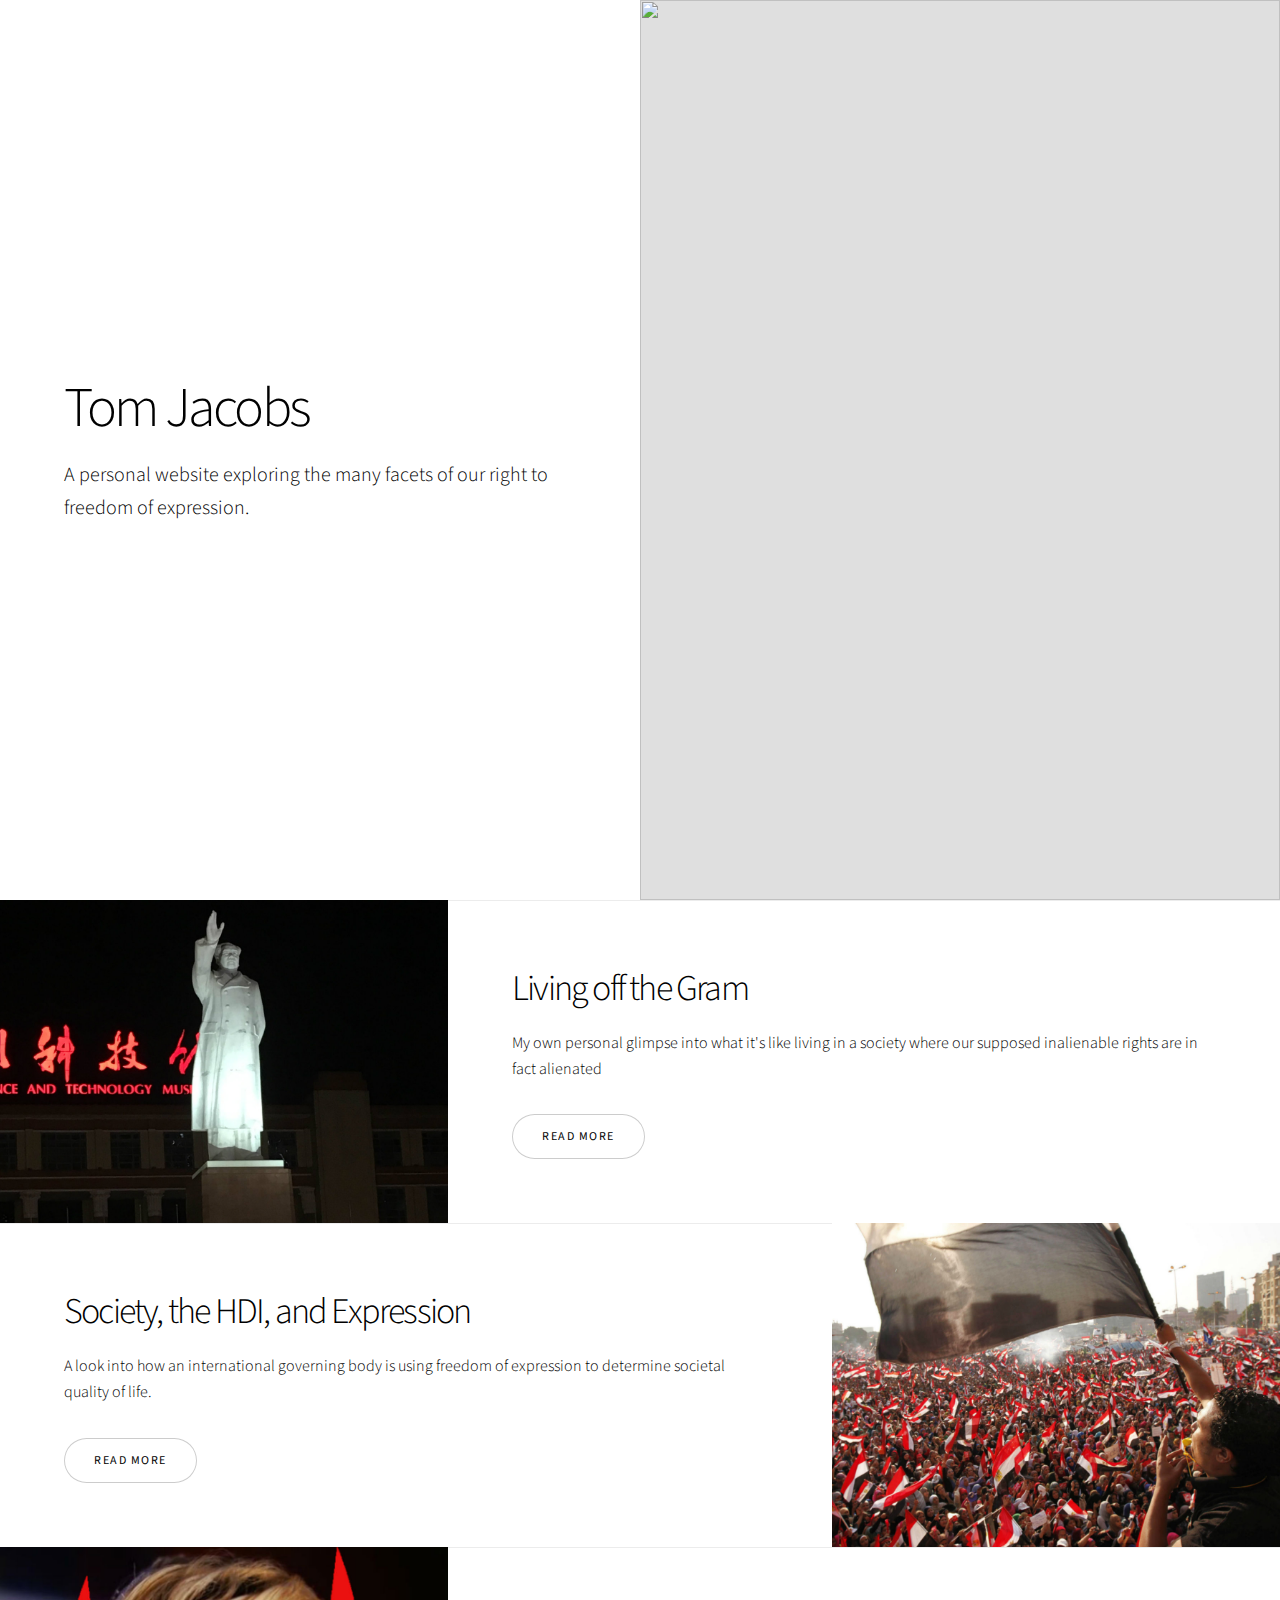
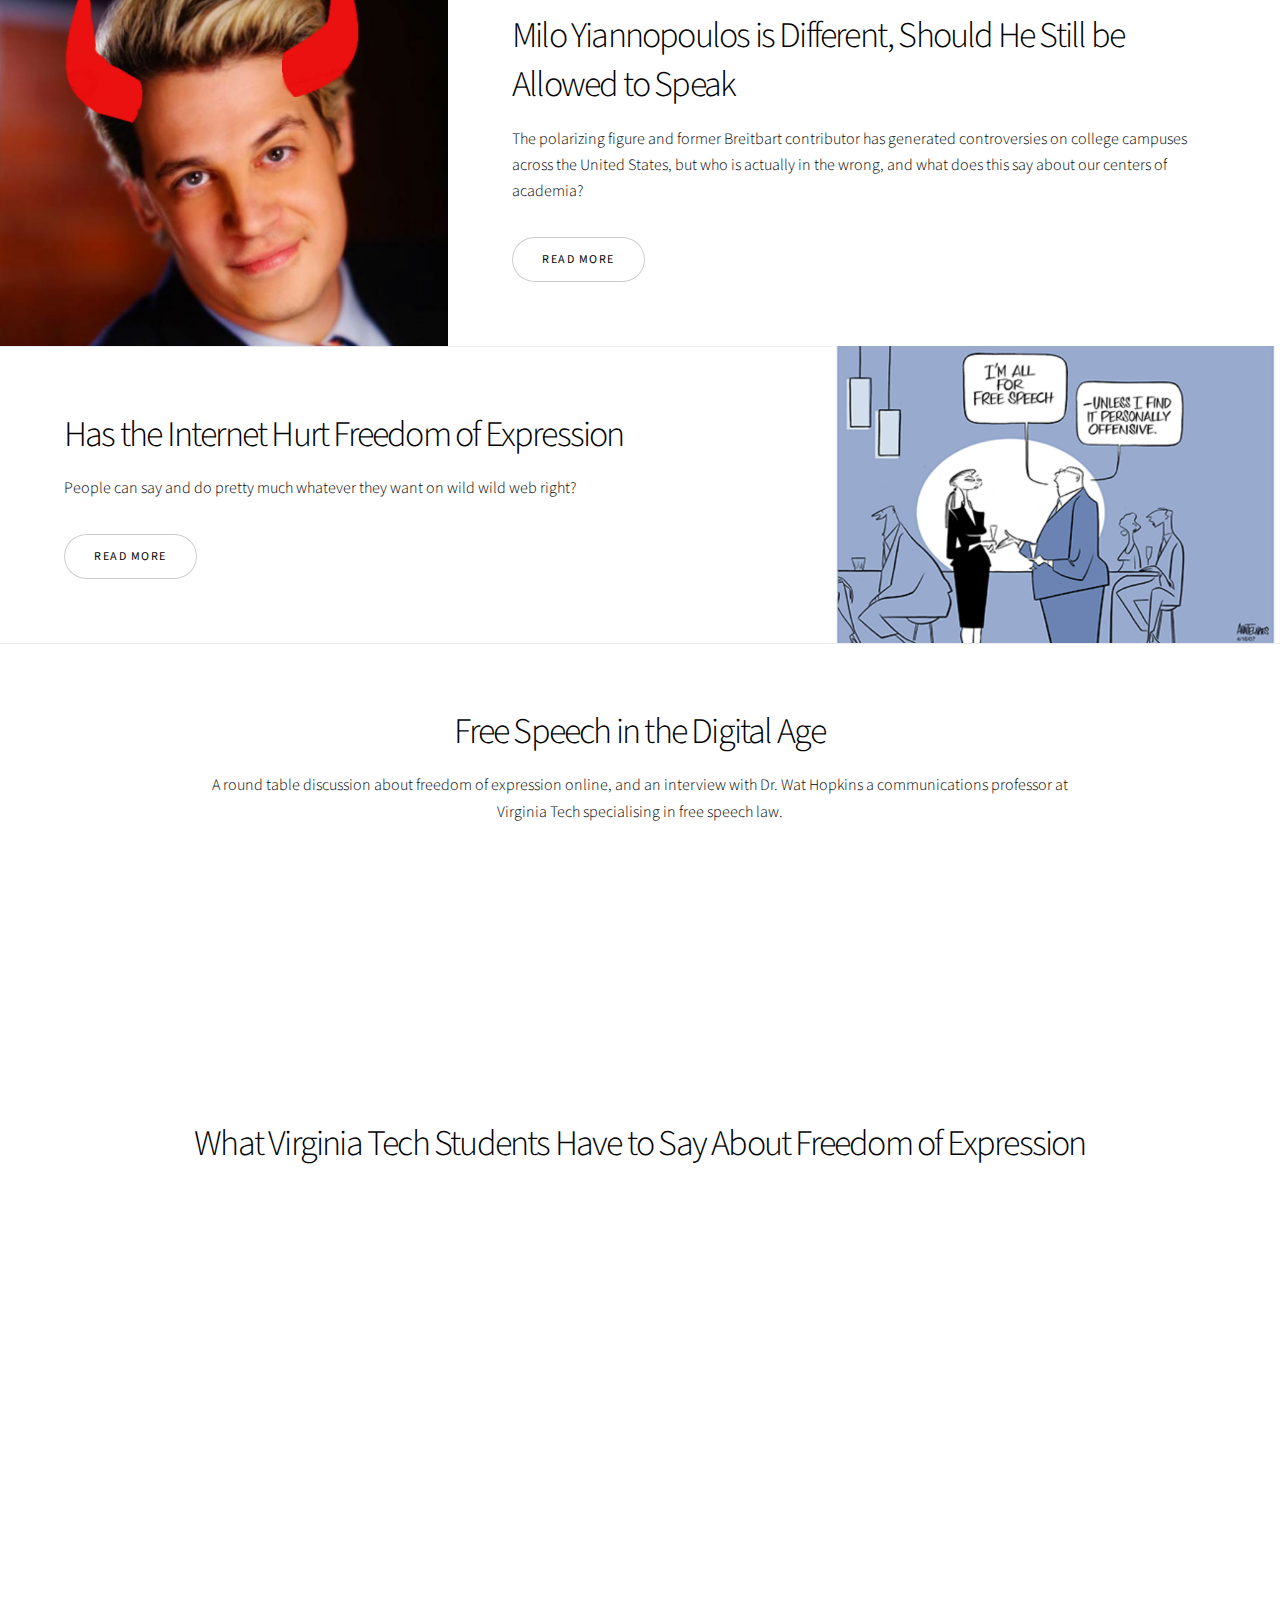
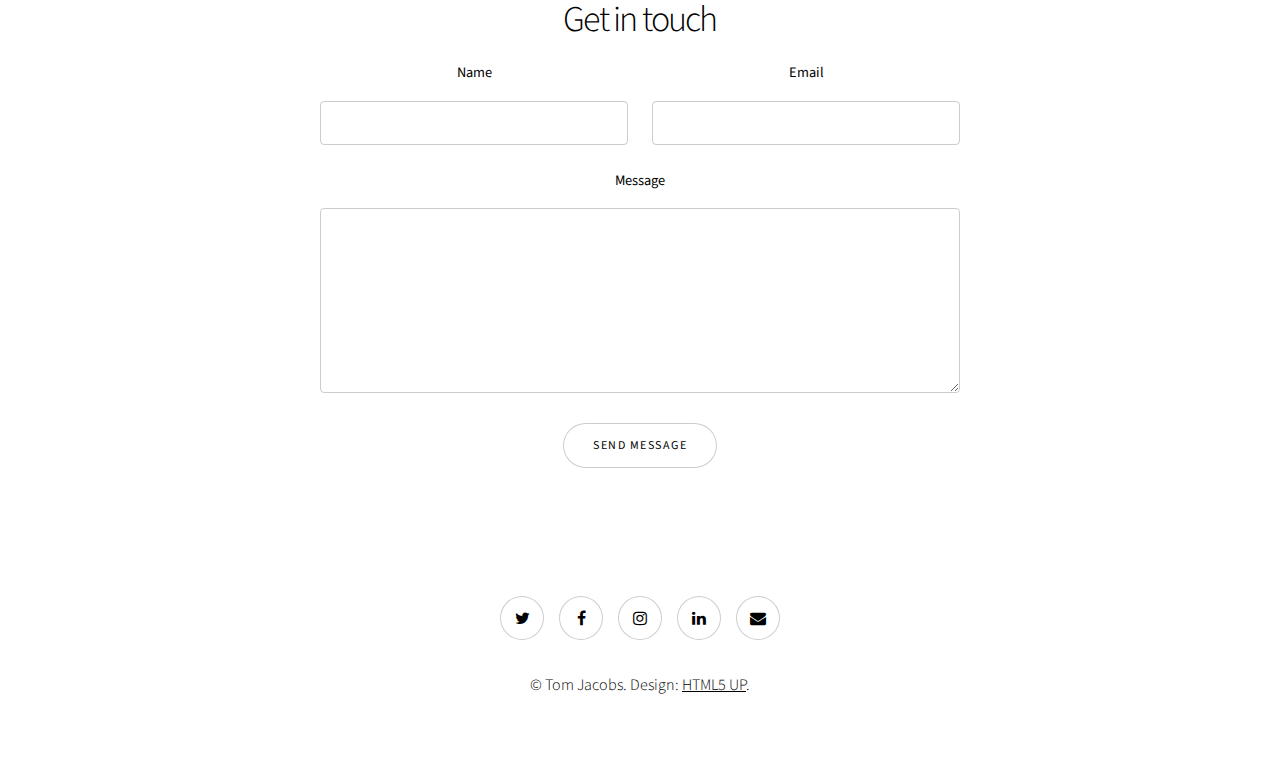
==== commit 982db053: "small change to wording" ====
--- a/index.html
+++ b/index.html
@@ -13,7 +13,7 @@
 					<section class="banner style1 orient-left content-align-left image-position-right fullscreen onload-image-fade-in onload-content-fade-right">
 						<div class="content">
 							<h1>Tom Jacobs</h1>
-							<p class="major"><!--[-->A personal website exploring the intricacies of our right to freedom of expression</a>.<!--]--></p>
+							<p class="major"><!--[-->A personal website exploring the many facets of our right to freedom of expression</a>.<!--]--></p>
 							<ul class="actions vertical">
 							</ul>
 						</div>
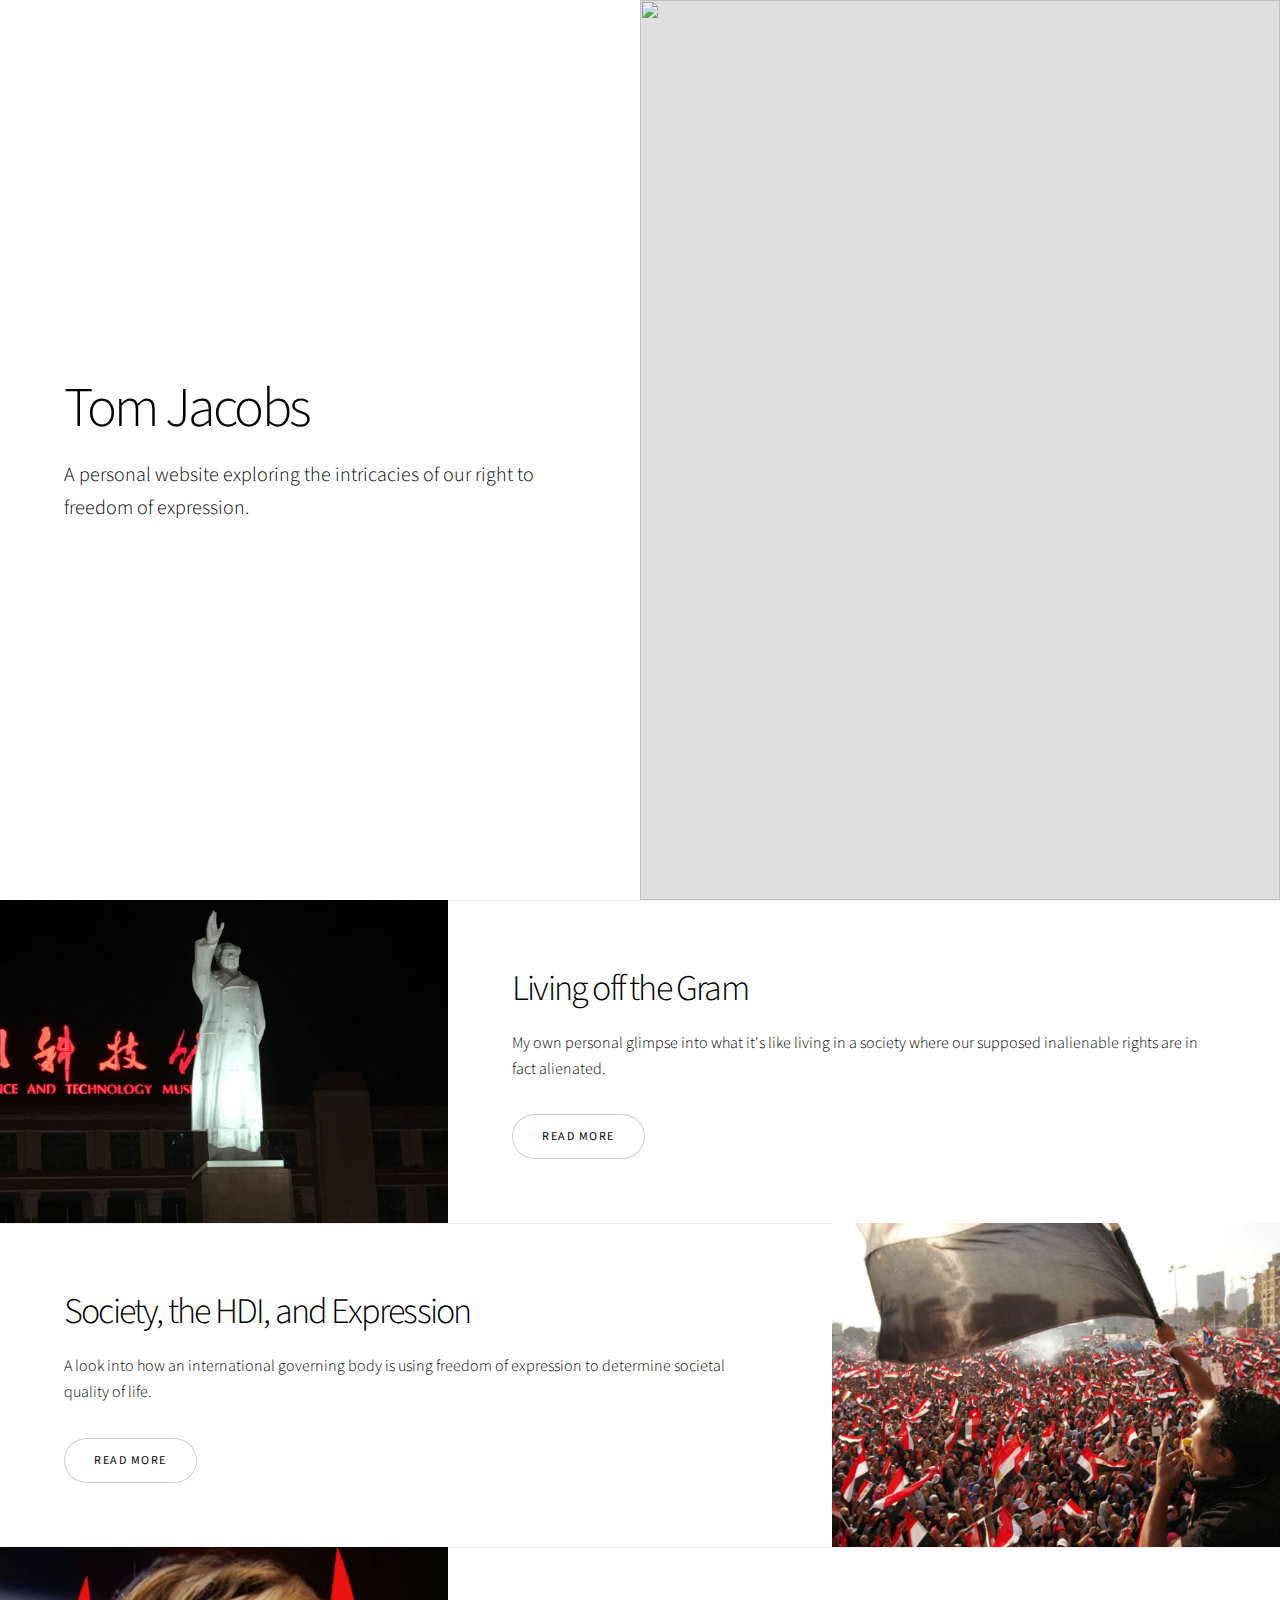
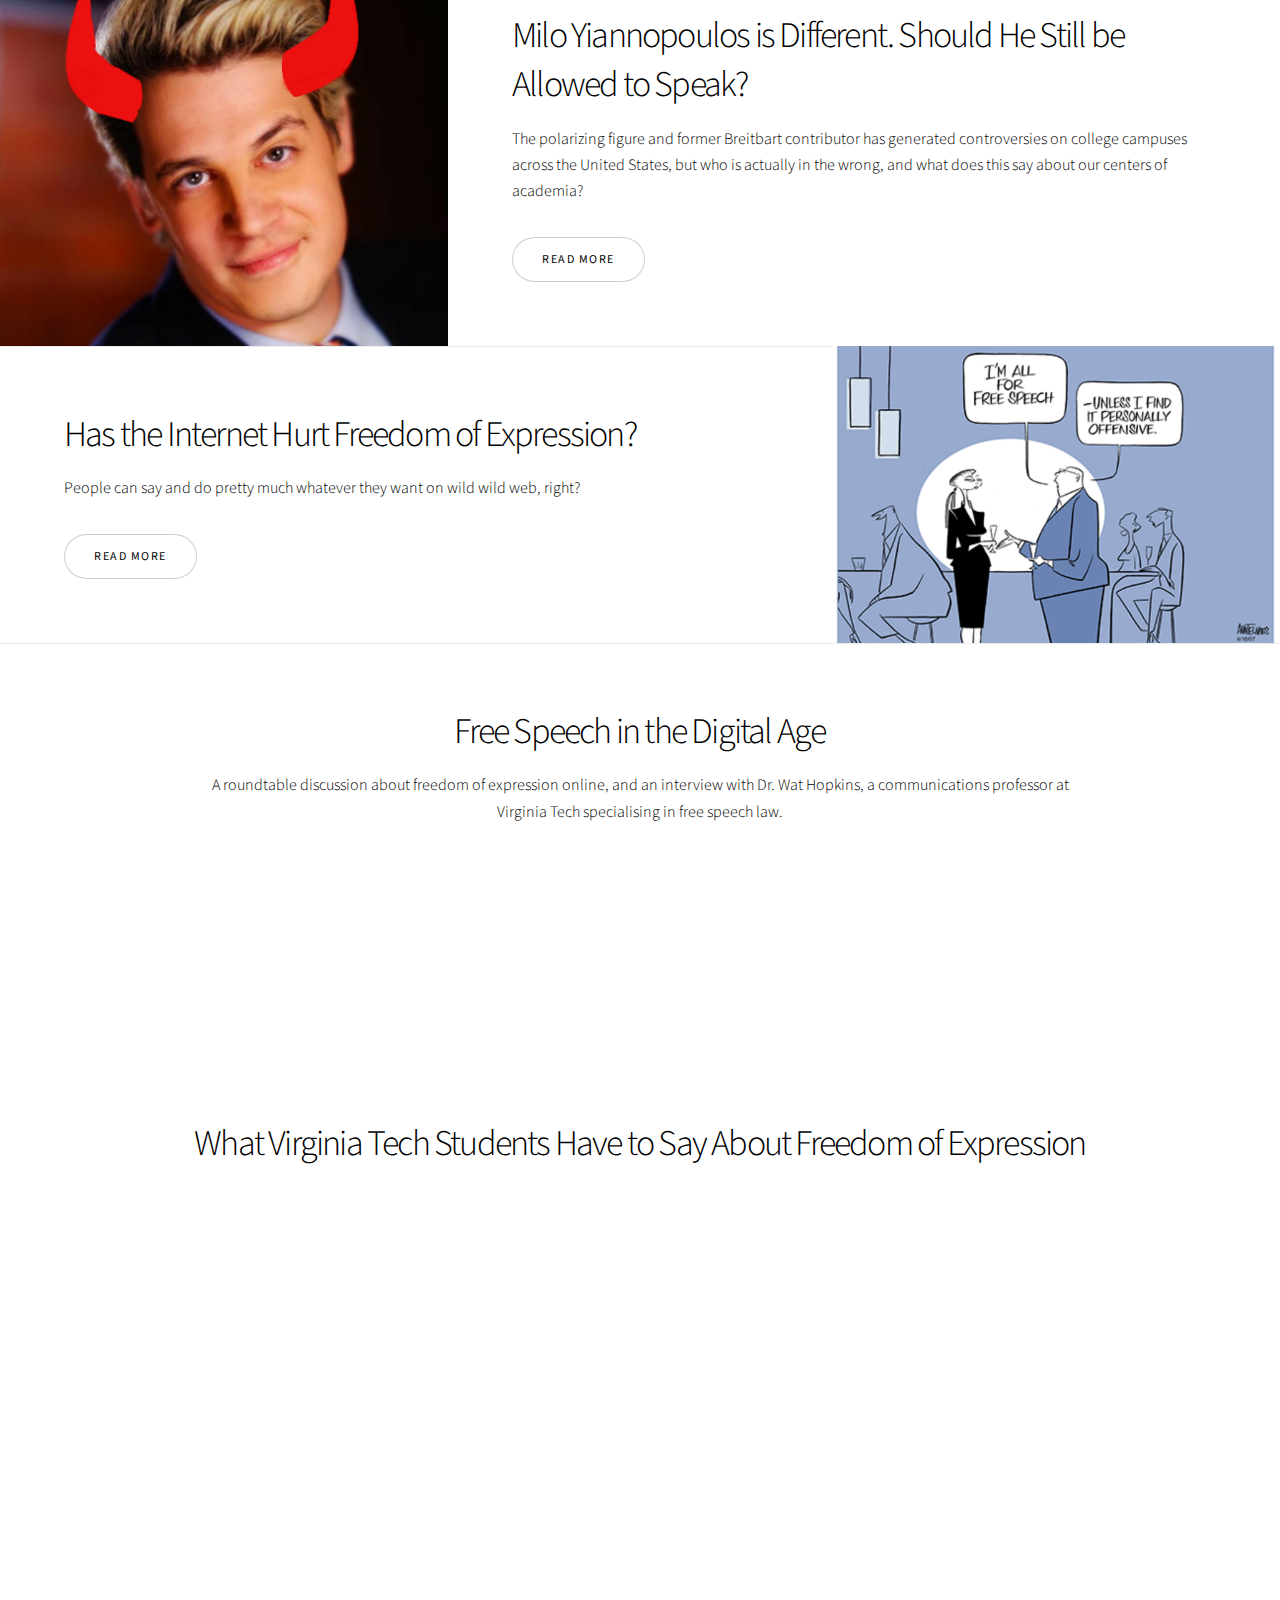
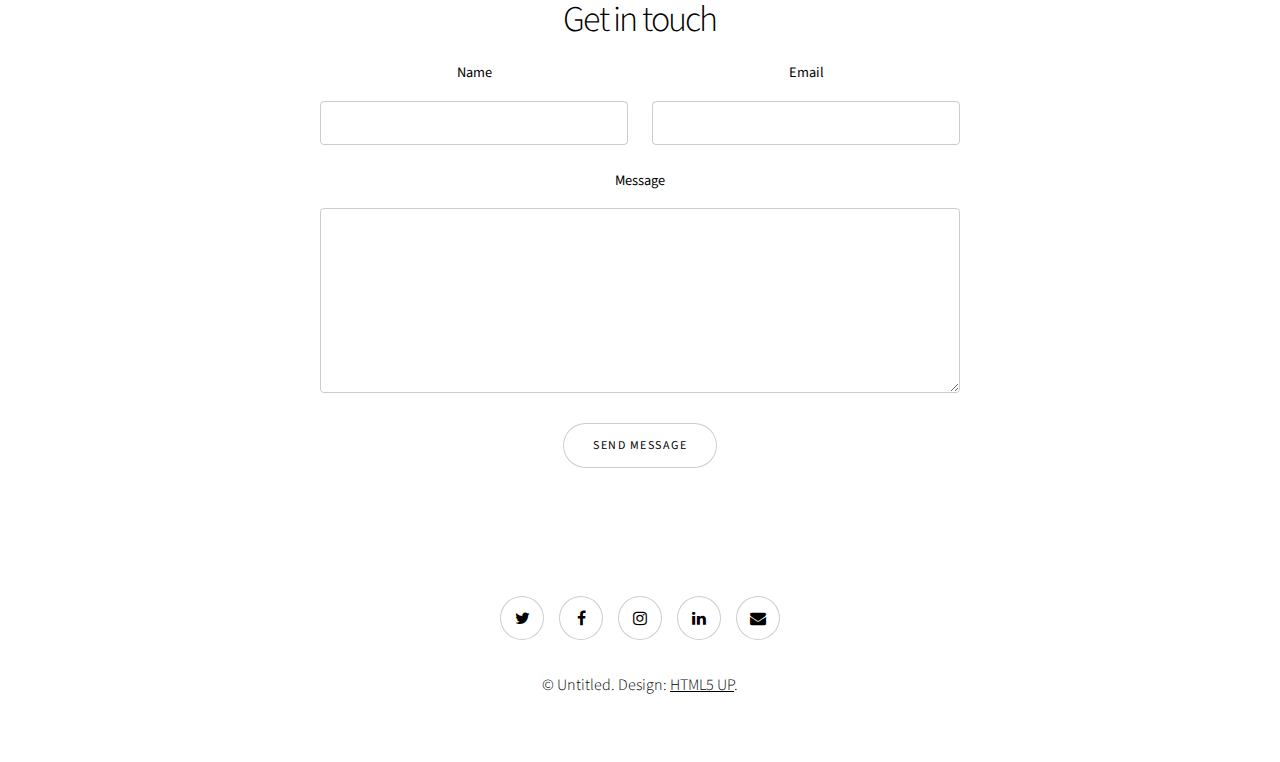
==== commit 9d0f6151: "Andy's feedback" ====
--- a/index.html
+++ b/index.html
@@ -13,7 +13,7 @@
 					<section class="banner style1 orient-left content-align-left image-position-right fullscreen onload-image-fade-in onload-content-fade-right">
 						<div class="content">
 							<h1>Tom Jacobs</h1>
-							<p class="major"><!--[-->A personal website exploring the many facets of our right to freedom of expression</a>.<!--]--></p>
+							<p class="major"><!--[-->A personal website exploring the intricacies of our right to freedom of expression</a>.<!--]--></p>
 							<ul class="actions vertical">
 							</ul>
 						</div>
@@ -26,10 +26,11 @@
 					<section class="spotlight style1 orient-right content-align-left image-position-center onscroll-image-fade-in" id="first">
 						<div class="content">
 							<h2>Living off the Gram</h2>
-							<p>My own personal glimpse into what it's like living in a society where our supposed inalienable rights are in fact alienated
+							<p>My own personal glimpse into what it's like living in a society where our supposed inalienable rights are in fact alienated.
 							</p>
 							<ul class="actions vertical">
-								<li><a href="https://medium.com/@tomjac18/living-off-the-gram-ba62dbcad21e" class="button">Read More</a></li>
+								<!-- Use url for each specific post, not the broader medium.com domain -->
+								<li><a href="https://medium.com/" class="button">Read More</a></li>
 							</ul>
 						</div>
 						<div class="image">
@@ -43,7 +44,7 @@
 							<h2>Society, the HDI, and Expression</h2>
 							<p>A look into how an international governing body is using freedom of expression to determine societal quality of life.</p>
 							<ul class="actions vertical">
-								<li><a href="https://medium.com/@tomjac18/society-the-human-development-index-and-expression-d332dda7f694" class="button">Read More</a></li>
+								<li><a href="https://medium.com/" class="button">Read More</a></li>
 							</ul>
 						</div>
 						<div class="image">
@@ -54,10 +55,11 @@
 				<!-- Four -->
 					<section class="spotlight style1 orient-right content-align-left image-position-center onscroll-image-fade-in">
 						<div class="content">
-							<h2>Milo Yiannopoulos is Different, Should He Still be Allowed to Speak</h2>
+							<h2>Milo Yiannopoulos is Different. Should He Still be Allowed to Speak?</h2>
+							<!-- Not sure what  "who is really in the wrong" means in this context. -->
 							<p>The polarizing figure and former Breitbart contributor has generated controversies on college campuses across the United States, but who is actually in the wrong, and what does this say about our centers of academia?</p>
 							<ul class="actions vertical">
-								<li><a href="https://medium.com/@tomjac18/milo-yiannopoulos-is-different-should-he-still-be-allowed-to-speak-1e392fbb141" class="button">Read More</a></li>
+								<li><a href="https://medium.com/" class="button">Read More</a></li>
 							</ul>
 						</div>
 						<div class="image">
@@ -68,10 +70,10 @@
 					<!-- Five -->
 						<section class="spotlight style1 orient-left content-align-left image-position-center onscroll-image-fade-in">
 							<div class="content">
-								<h2>Has the Internet Hurt Freedom of Expression</h2>
-								<p>People can say and do pretty much whatever they want on wild wild web right?</p>
+								<h2>Has the Internet Hurt Freedom of Expression?</h2>
+								<p>People can say and do pretty much whatever they want on wild wild web, right?</p>
 								<ul class="actions vertical">
-									<li><a href="https://medium.com/@tomjac18/has-the-internet-hurt-freedom-of-expression-797a27e86a33" class="button">Read More</a></li>
+									<li><a href="https://medium.com/" class="button">Read More</a></li>
 								</ul>
 							</div>
 							<div class="image">
@@ -83,7 +85,7 @@
 					<section class="wrapper style1 align-center">
 						<div class="inner">
 							<h2>Free Speech in the Digital Age</h2>
-							<p>A round table discussion about freedom of expression online, and an interview with Dr. Wat Hopkins a communications professor at Virginia Tech specialising in free speech law.</p>
+							<p>A roundtable discussion about freedom of expression online, and an interview with Dr. Wat Hopkins, a communications professor at Virginia Tech specialising in free speech law.</p>
 <iframe width="100%" height="166" scrolling="no" frameborder="no" src="https://w.soundcloud.com/player/?url=https%3A//api.soundcloud.com/tracks/315756442&amp;color=ff5500&amp;auto_play=false&amp;hide_related=false&amp;show_comments=true&amp;show_user=true&amp;show_reposts=false"></iframe>
 						</div>
 
@@ -91,10 +93,12 @@
 							<section class="wrapper style1 align-center">
 								<div class="inner">
 									<h2>What Virginia Tech Students Have to Say About Freedom of Expression</h2>
+									<!-- iframe doesn't fit mobile screen -->
 									<iframe width="560" height="315" src="https://www.youtube.com/embed/YDZ363Nbebc" frameborder="0" allowfullscreen></iframe>
 								</div>
 
 				<!-- Seven -->
+				<!-- Might delete if not using -->
 					<section class="wrapper style1 align-center">
 						<div class="inner medium">
 							<h2>Get in touch</h2>
@@ -129,7 +133,7 @@
 								<li><a href="#" class="icon style2 fa-linkedin"><span class="label">LinkedIn</span></a></li>
 								<li><a href="#" class="icon style2 fa-envelope"><span class="label">Email</span></a></li>
 							</ul>
-							<p>&copy; Tom Jacobs. Design: <a href="https://html5up.net">HTML5 UP</a>.</p>
+							<p>&copy; Untitled. Design: <a href="https://html5up.net">HTML5 UP</a>.</p>
 						</div>
 					</footer>
 
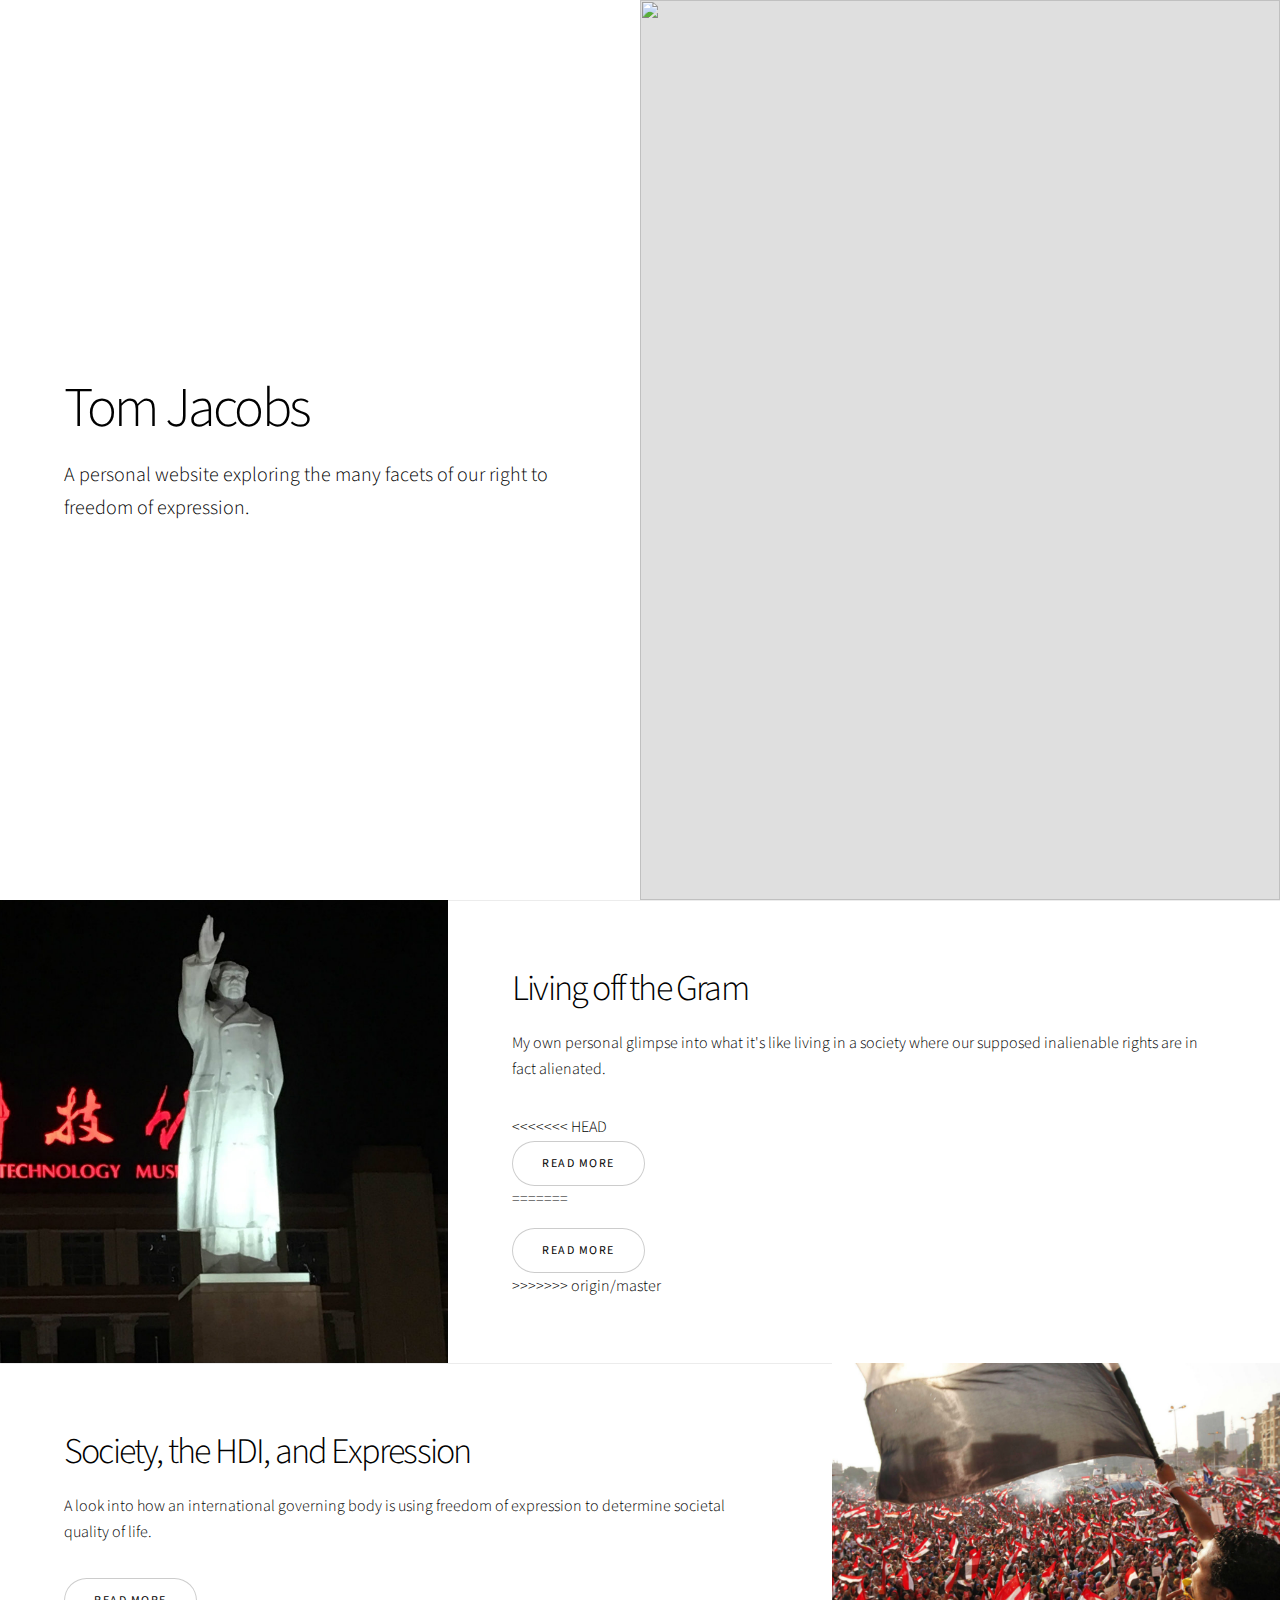
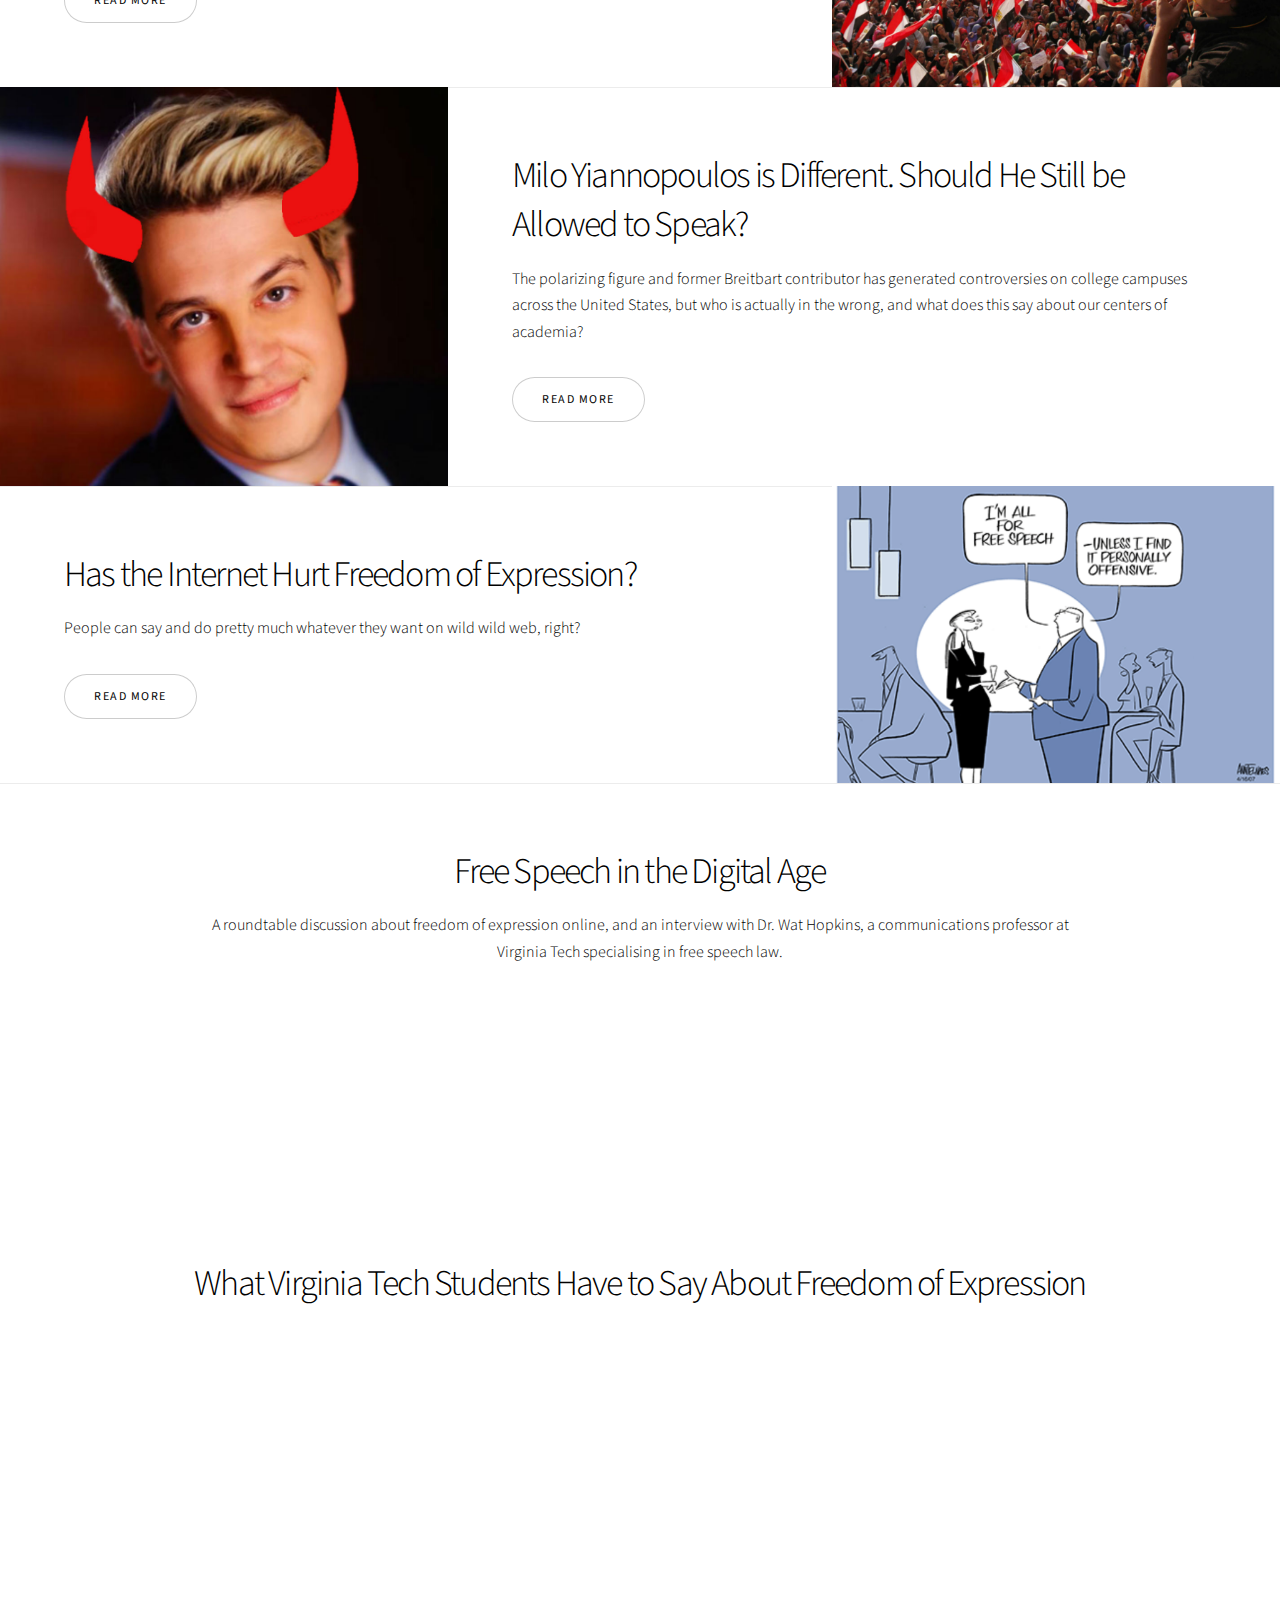
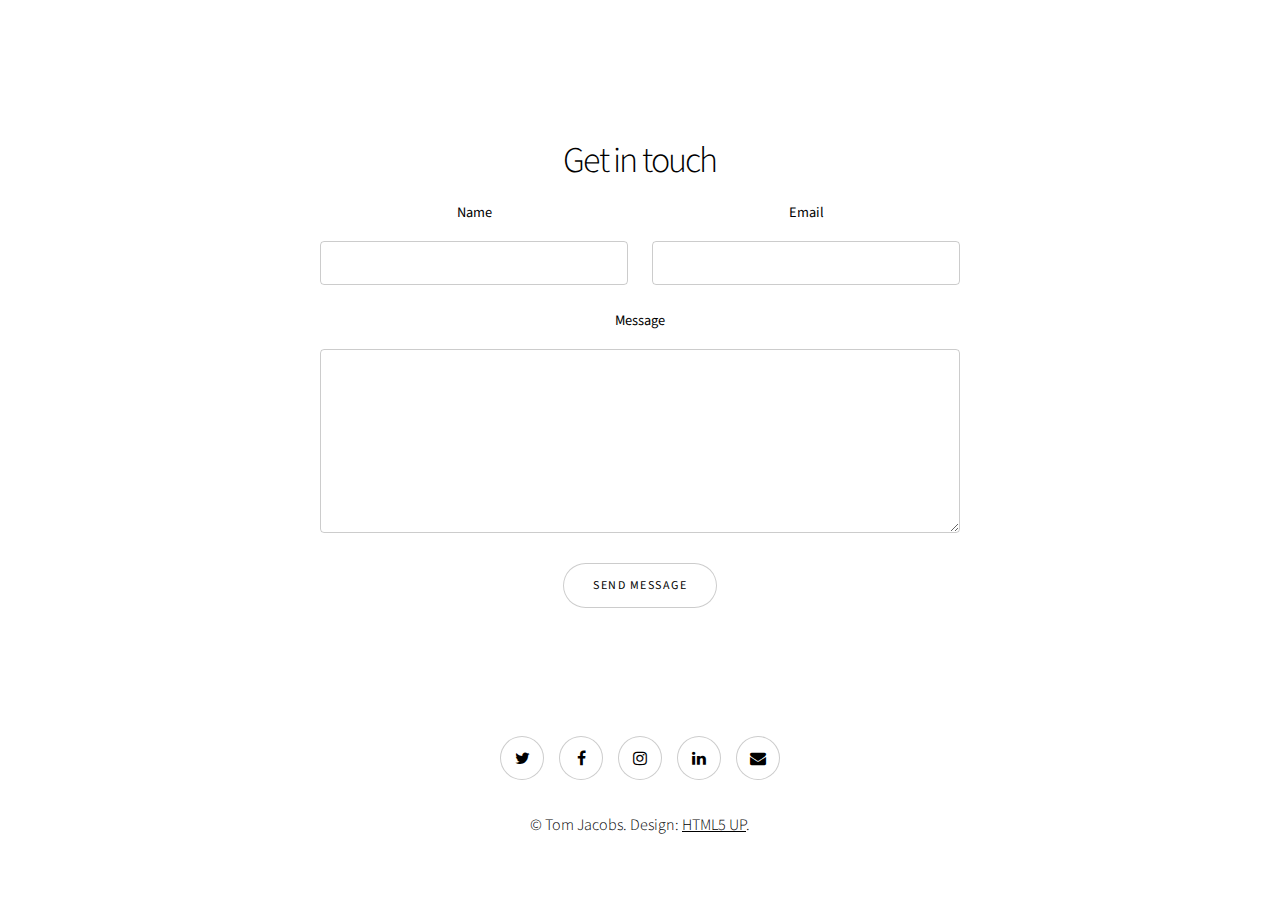
==== commit 33af530c: "Merge remote-tracking branch 'origin/master'" ====
--- a/index.html
+++ b/index.html
@@ -13,7 +13,7 @@
 					<section class="banner style1 orient-left content-align-left image-position-right fullscreen onload-image-fade-in onload-content-fade-right">
 						<div class="content">
 							<h1>Tom Jacobs</h1>
-							<p class="major"><!--[-->A personal website exploring the intricacies of our right to freedom of expression</a>.<!--]--></p>
+							<p class="major"><!--[-->A personal website exploring the many facets of our right to freedom of expression</a>.<!--]--></p>
 							<ul class="actions vertical">
 							</ul>
 						</div>
@@ -29,8 +29,12 @@
 							<p>My own personal glimpse into what it's like living in a society where our supposed inalienable rights are in fact alienated.
 							</p>
 							<ul class="actions vertical">
+<<<<<<< HEAD
 								<!-- Use url for each specific post, not the broader medium.com domain -->
 								<li><a href="https://medium.com/" class="button">Read More</a></li>
+=======
+								<li><a href="https://medium.com/@tomjac18/living-off-the-gram-ba62dbcad21e" class="button">Read More</a></li>
+>>>>>>> origin/master
 							</ul>
 						</div>
 						<div class="image">
@@ -44,7 +48,7 @@
 							<h2>Society, the HDI, and Expression</h2>
 							<p>A look into how an international governing body is using freedom of expression to determine societal quality of life.</p>
 							<ul class="actions vertical">
-								<li><a href="https://medium.com/" class="button">Read More</a></li>
+								<li><a href="https://medium.com/@tomjac18/society-the-human-development-index-and-expression-d332dda7f694" class="button">Read More</a></li>
 							</ul>
 						</div>
 						<div class="image">
@@ -59,7 +63,7 @@
 							<!-- Not sure what  "who is really in the wrong" means in this context. -->
 							<p>The polarizing figure and former Breitbart contributor has generated controversies on college campuses across the United States, but who is actually in the wrong, and what does this say about our centers of academia?</p>
 							<ul class="actions vertical">
-								<li><a href="https://medium.com/" class="button">Read More</a></li>
+								<li><a href="https://medium.com/@tomjac18/milo-yiannopoulos-is-different-should-he-still-be-allowed-to-speak-1e392fbb141" class="button">Read More</a></li>
 							</ul>
 						</div>
 						<div class="image">
@@ -73,7 +77,7 @@
 								<h2>Has the Internet Hurt Freedom of Expression?</h2>
 								<p>People can say and do pretty much whatever they want on wild wild web, right?</p>
 								<ul class="actions vertical">
-									<li><a href="https://medium.com/" class="button">Read More</a></li>
+									<li><a href="https://medium.com/@tomjac18/has-the-internet-hurt-freedom-of-expression-797a27e86a33" class="button">Read More</a></li>
 								</ul>
 							</div>
 							<div class="image">
@@ -133,7 +137,7 @@
 								<li><a href="#" class="icon style2 fa-linkedin"><span class="label">LinkedIn</span></a></li>
 								<li><a href="#" class="icon style2 fa-envelope"><span class="label">Email</span></a></li>
 							</ul>
-							<p>&copy; Untitled. Design: <a href="https://html5up.net">HTML5 UP</a>.</p>
+							<p>&copy; Tom Jacobs. Design: <a href="https://html5up.net">HTML5 UP</a>.</p>
 						</div>
 					</footer>
 
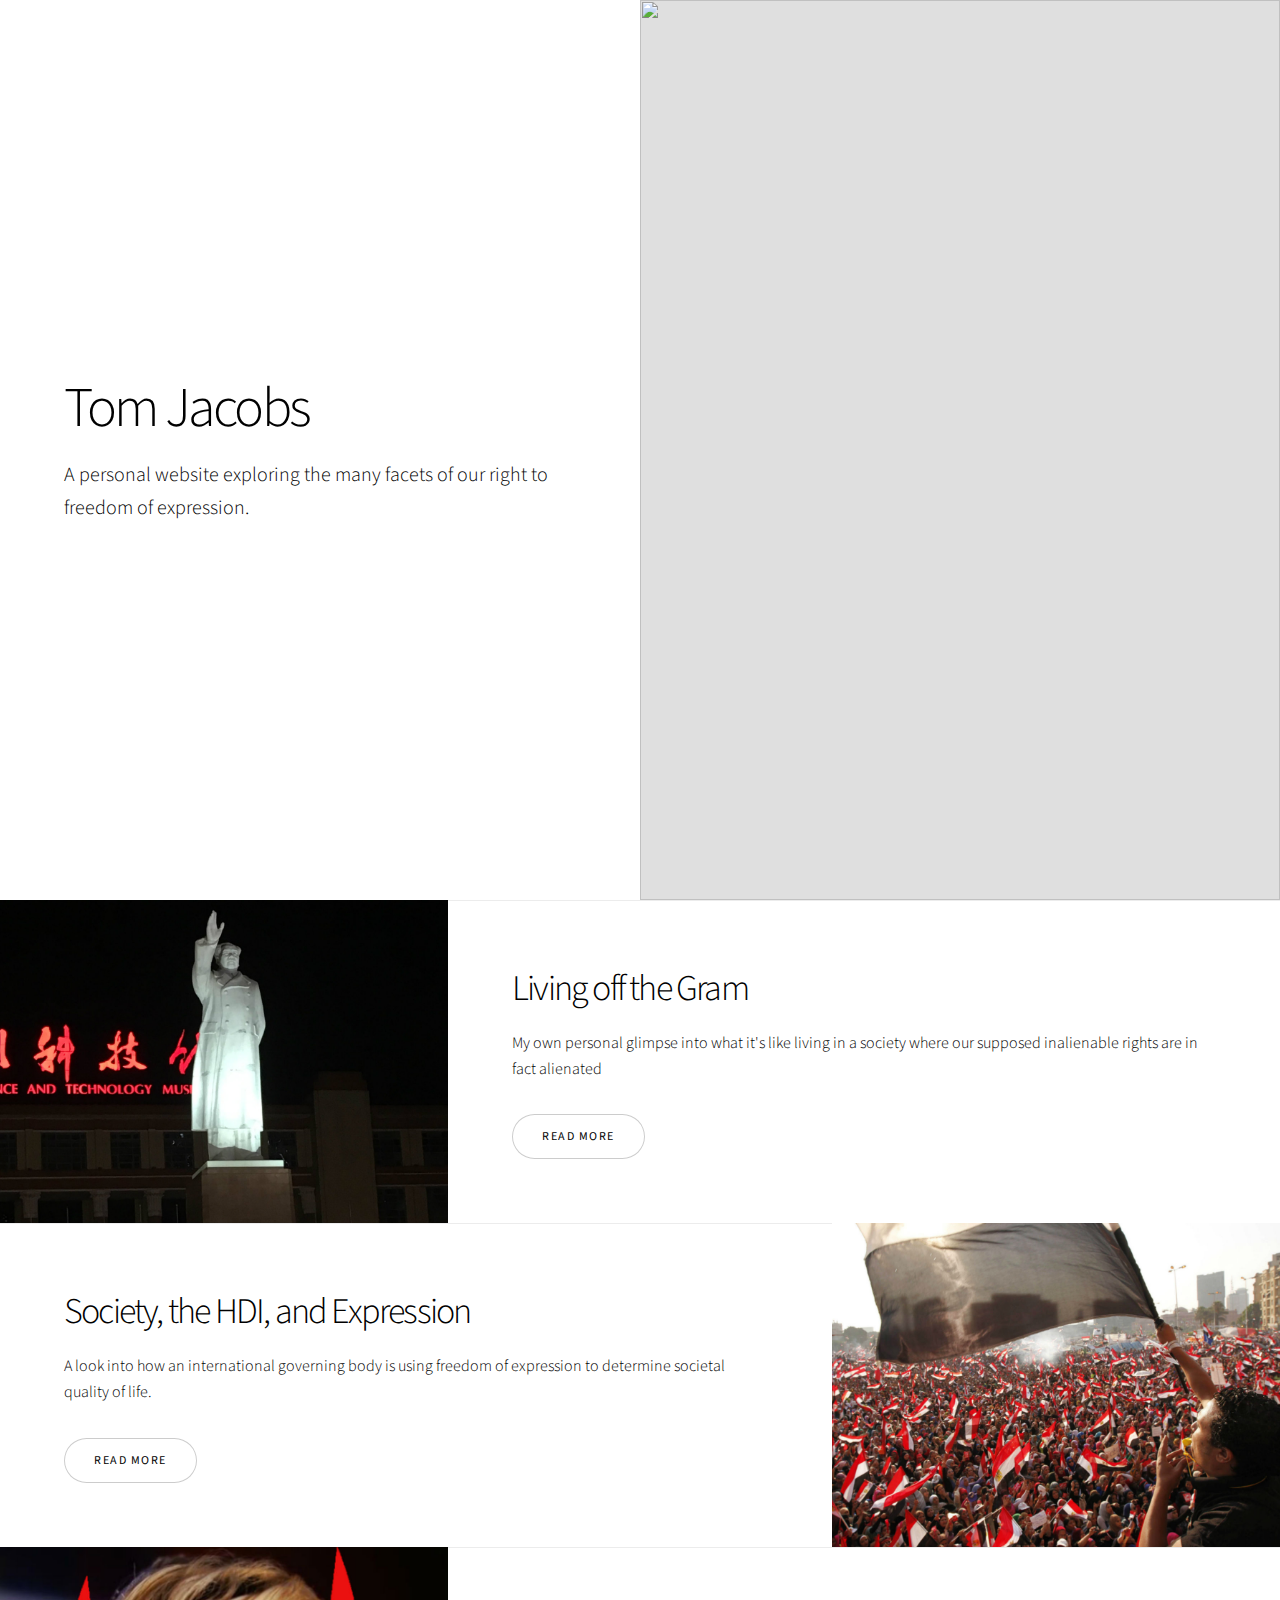
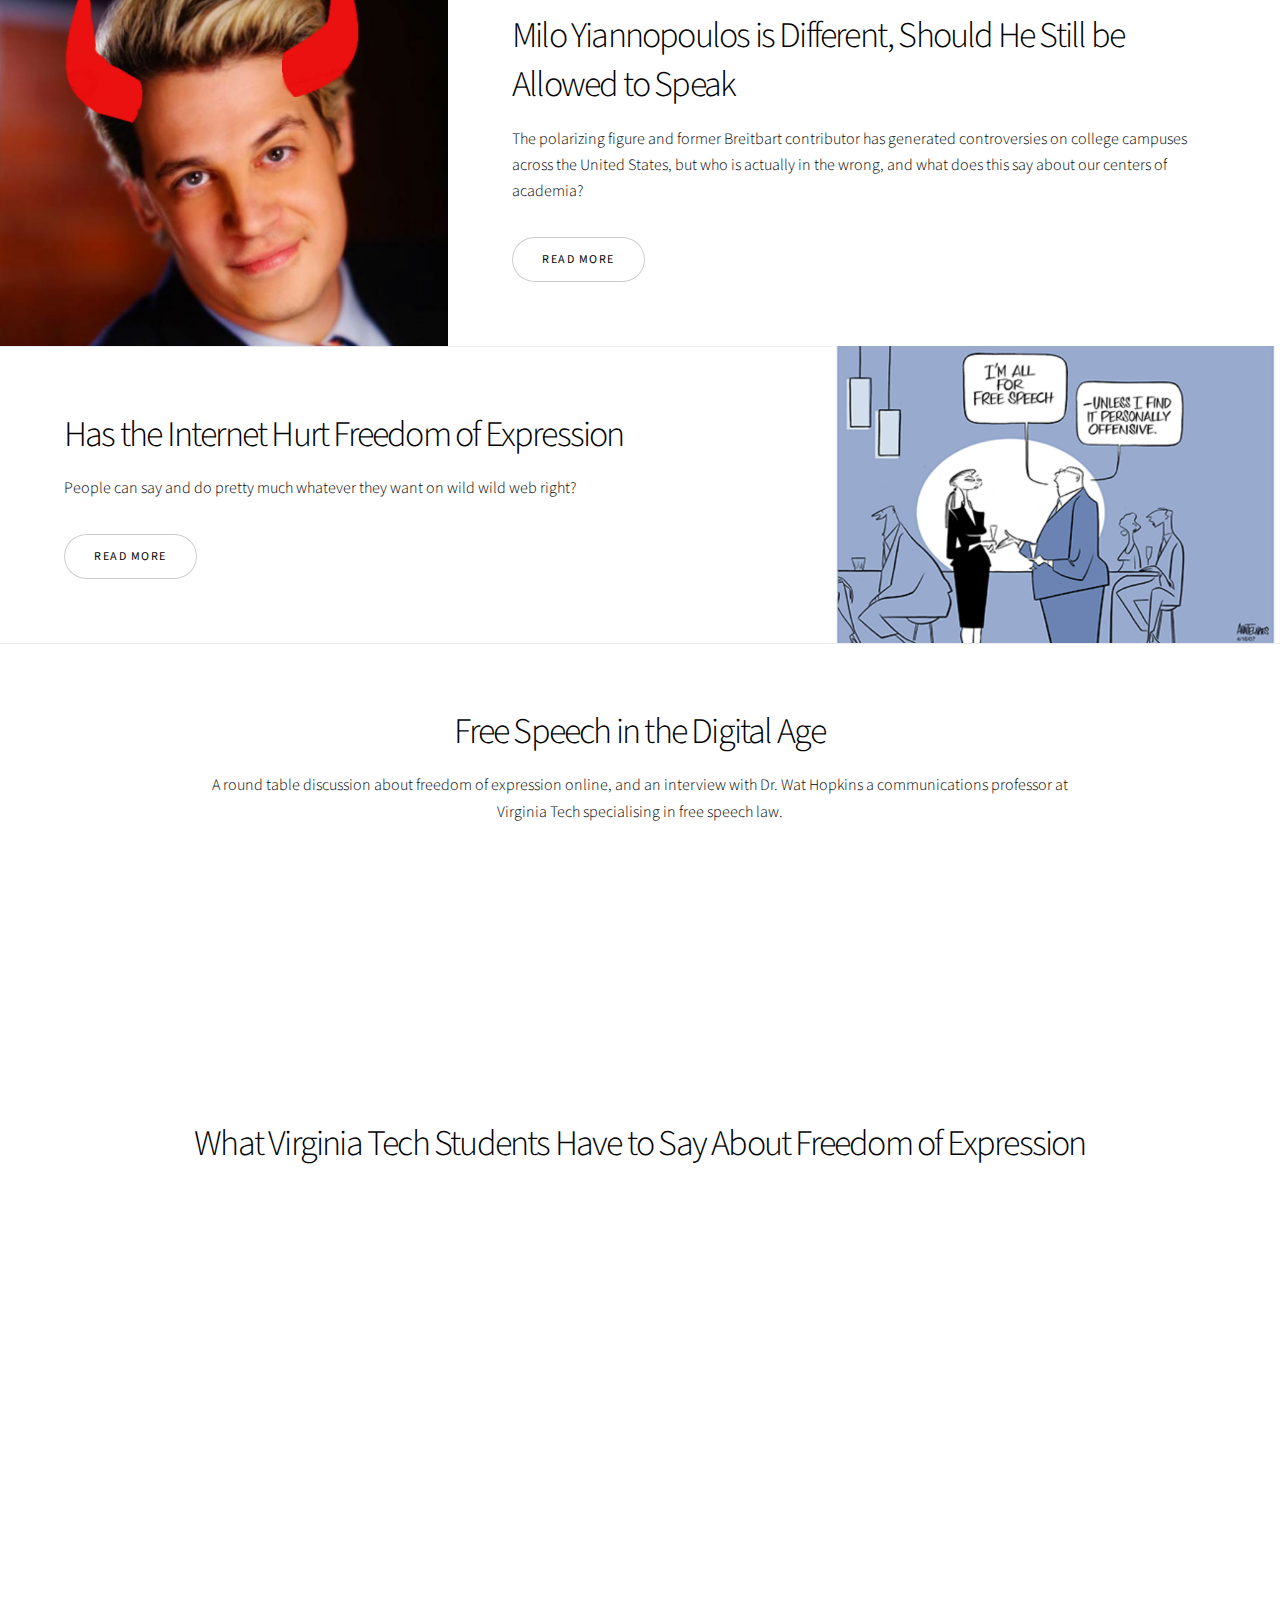
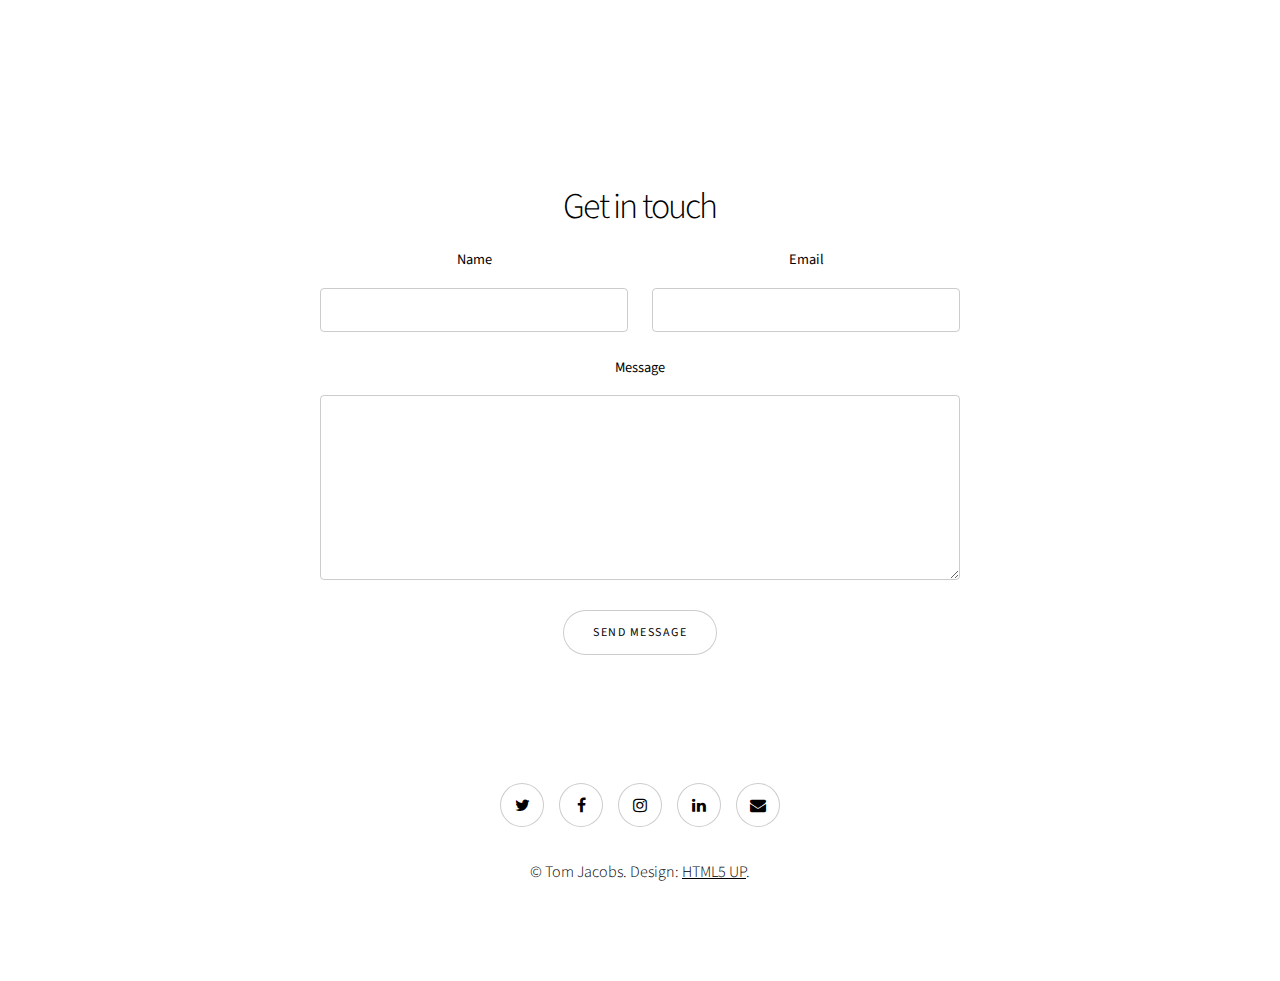
==== commit 4d01d297: "fixed youtube wrappin" ====
--- a/index.html
+++ b/index.html
@@ -26,15 +26,10 @@
 					<section class="spotlight style1 orient-right content-align-left image-position-center onscroll-image-fade-in" id="first">
 						<div class="content">
 							<h2>Living off the Gram</h2>
-							<p>My own personal glimpse into what it's like living in a society where our supposed inalienable rights are in fact alienated.
+							<p>My own personal glimpse into what it's like living in a society where our supposed inalienable rights are in fact alienated
 							</p>
 							<ul class="actions vertical">
-<<<<<<< HEAD
-								<!-- Use url for each specific post, not the broader medium.com domain -->
-								<li><a href="https://medium.com/" class="button">Read More</a></li>
-=======
 								<li><a href="https://medium.com/@tomjac18/living-off-the-gram-ba62dbcad21e" class="button">Read More</a></li>
->>>>>>> origin/master
 							</ul>
 						</div>
 						<div class="image">
@@ -59,8 +54,7 @@
 				<!-- Four -->
 					<section class="spotlight style1 orient-right content-align-left image-position-center onscroll-image-fade-in">
 						<div class="content">
-							<h2>Milo Yiannopoulos is Different. Should He Still be Allowed to Speak?</h2>
-							<!-- Not sure what  "who is really in the wrong" means in this context. -->
+							<h2>Milo Yiannopoulos is Different, Should He Still be Allowed to Speak</h2>
 							<p>The polarizing figure and former Breitbart contributor has generated controversies on college campuses across the United States, but who is actually in the wrong, and what does this say about our centers of academia?</p>
 							<ul class="actions vertical">
 								<li><a href="https://medium.com/@tomjac18/milo-yiannopoulos-is-different-should-he-still-be-allowed-to-speak-1e392fbb141" class="button">Read More</a></li>
@@ -74,8 +68,8 @@
 					<!-- Five -->
 						<section class="spotlight style1 orient-left content-align-left image-position-center onscroll-image-fade-in">
 							<div class="content">
-								<h2>Has the Internet Hurt Freedom of Expression?</h2>
-								<p>People can say and do pretty much whatever they want on wild wild web, right?</p>
+								<h2>Has the Internet Hurt Freedom of Expression</h2>
+								<p>People can say and do pretty much whatever they want on wild wild web right?</p>
 								<ul class="actions vertical">
 									<li><a href="https://medium.com/@tomjac18/has-the-internet-hurt-freedom-of-expression-797a27e86a33" class="button">Read More</a></li>
 								</ul>
@@ -89,7 +83,7 @@
 					<section class="wrapper style1 align-center">
 						<div class="inner">
 							<h2>Free Speech in the Digital Age</h2>
-							<p>A roundtable discussion about freedom of expression online, and an interview with Dr. Wat Hopkins, a communications professor at Virginia Tech specialising in free speech law.</p>
+							<p>A round table discussion about freedom of expression online, and an interview with Dr. Wat Hopkins a communications professor at Virginia Tech specialising in free speech law.</p>
 <iframe width="100%" height="166" scrolling="no" frameborder="no" src="https://w.soundcloud.com/player/?url=https%3A//api.soundcloud.com/tracks/315756442&amp;color=ff5500&amp;auto_play=false&amp;hide_related=false&amp;show_comments=true&amp;show_user=true&amp;show_reposts=false"></iframe>
 						</div>
 
@@ -97,12 +91,17 @@
 							<section class="wrapper style1 align-center">
 								<div class="inner">
 									<h2>What Virginia Tech Students Have to Say About Freedom of Expression</h2>
-									<!-- iframe doesn't fit mobile screen -->
-									<iframe width="560" height="315" src="https://www.youtube.com/embed/YDZ363Nbebc" frameborder="0" allowfullscreen></iframe>
-								</div>
+									<div style="position: relative; padding-bottom:56.25%; padding-top:30px; height:0; overflow:hidden;">
+				<iframe src="https://www.youtube.com/embed/YDZ363Nbebc" frameborder="0" allowfullscreen="" style="
+				position: absolute;
+				top:0;
+				left:0;
+				width:100%;
+				height:100%;
+				" height="auto"></iframe>
+			</div>
 
 				<!-- Seven -->
-				<!-- Might delete if not using -->
 					<section class="wrapper style1 align-center">
 						<div class="inner medium">
 							<h2>Get in touch</h2>
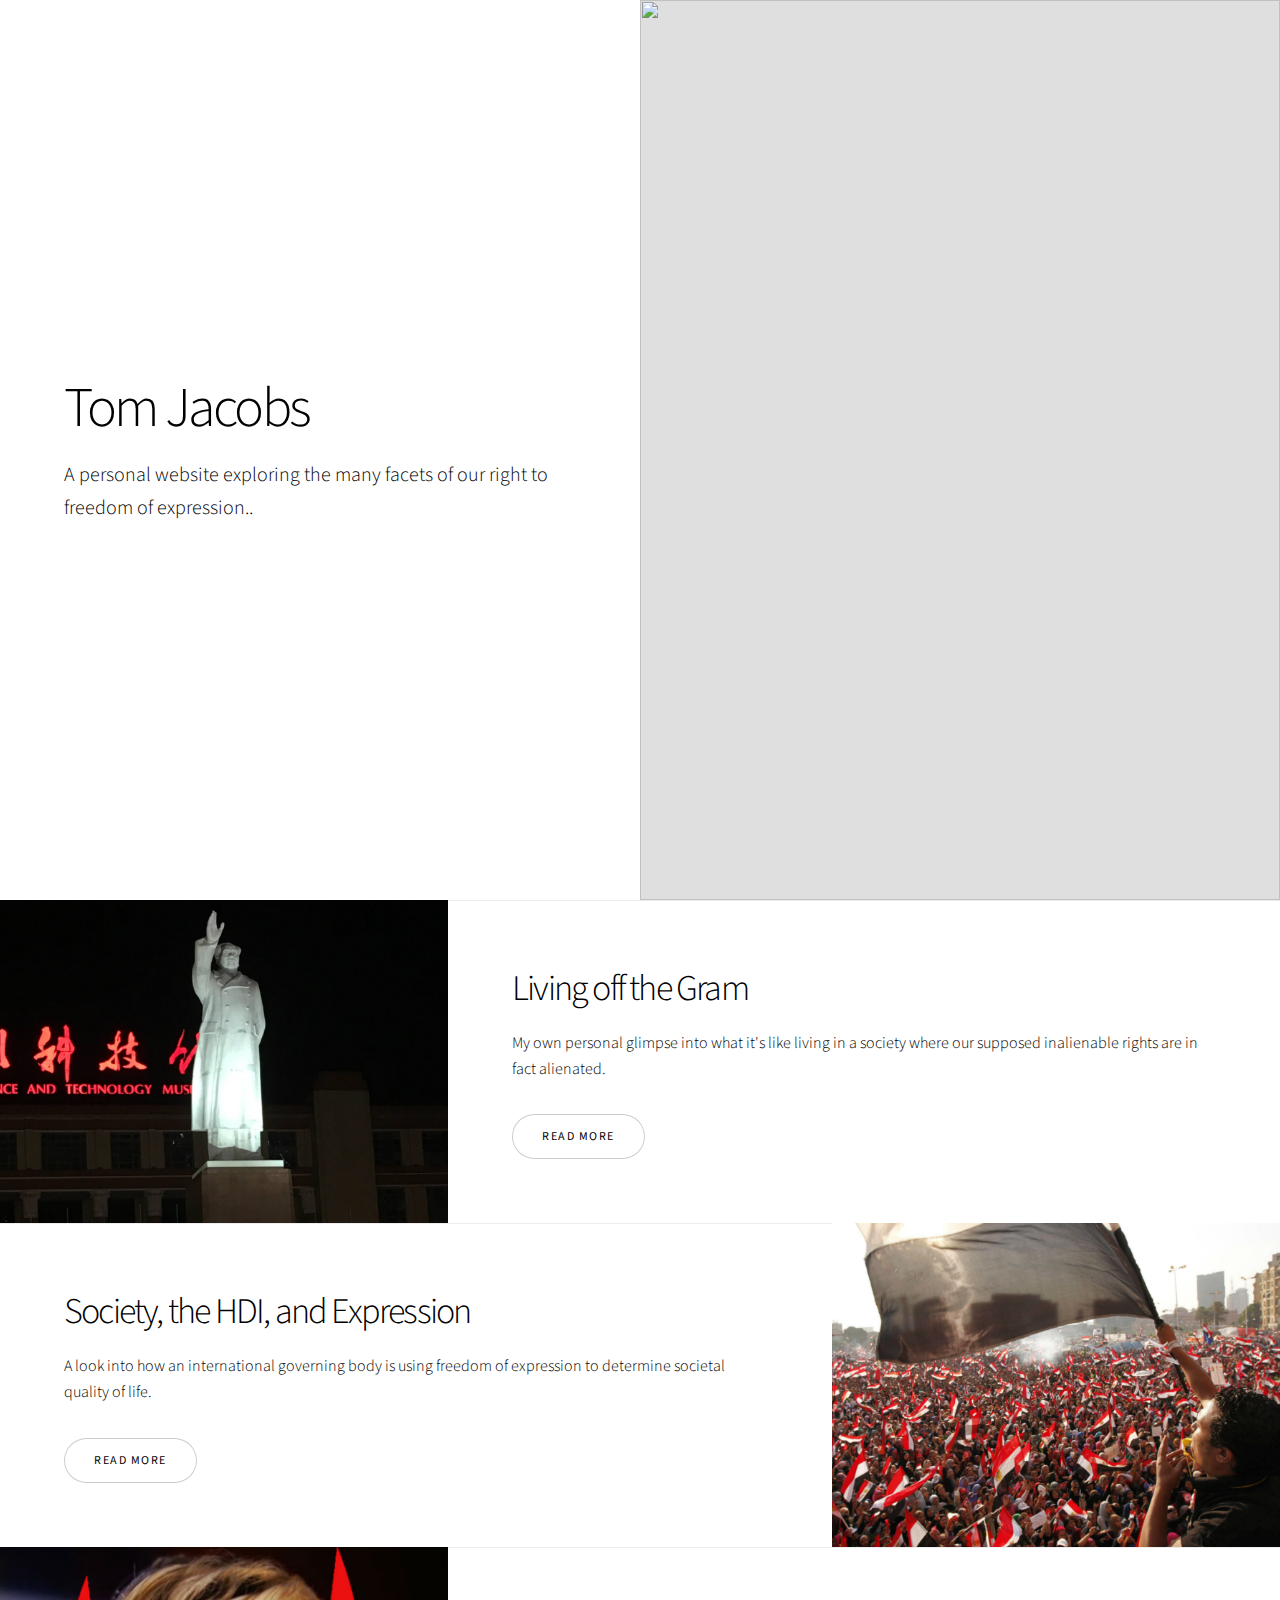
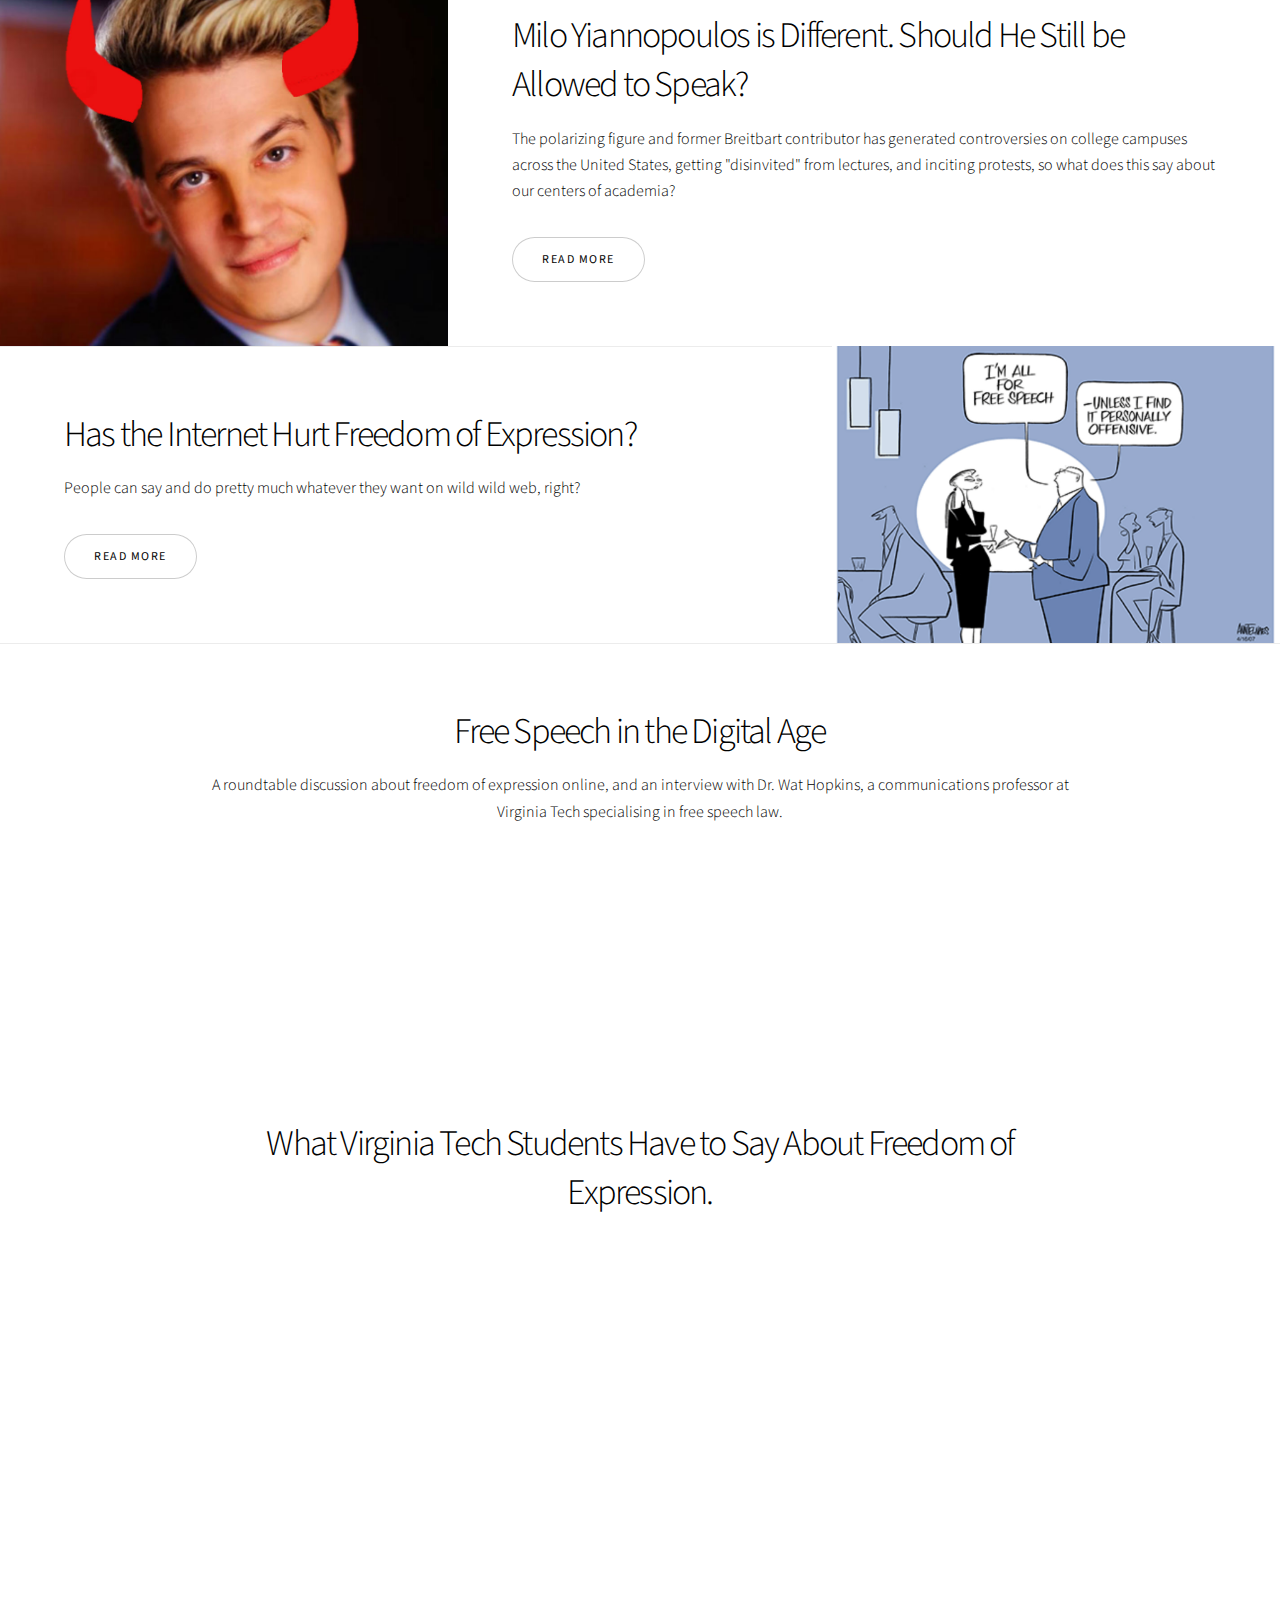
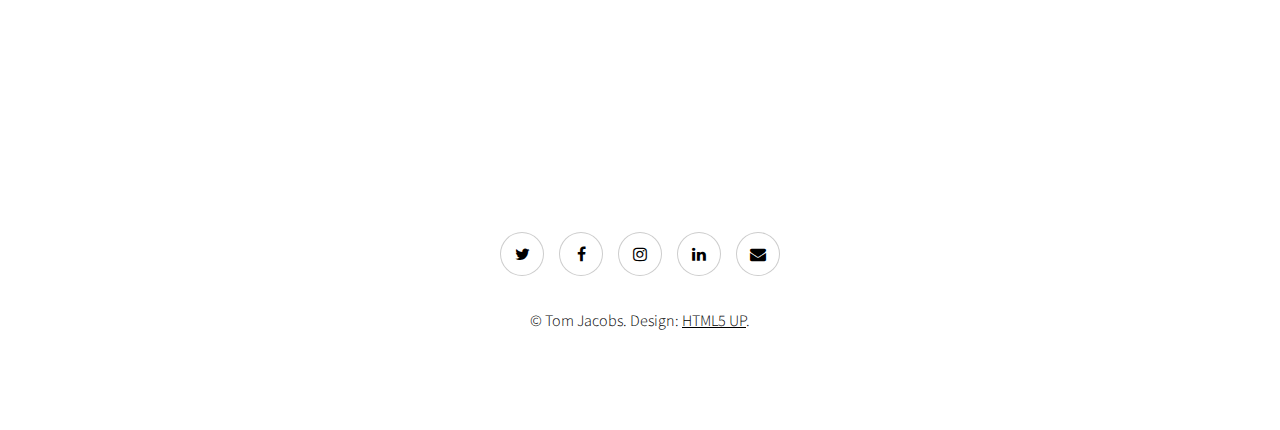
==== commit b5bf854c: "Fixed errors" ====
--- a/index.html
+++ b/index.html
@@ -13,7 +13,7 @@
 					<section class="banner style1 orient-left content-align-left image-position-right fullscreen onload-image-fade-in onload-content-fade-right">
 						<div class="content">
 							<h1>Tom Jacobs</h1>
-							<p class="major"><!--[-->A personal website exploring the many facets of our right to freedom of expression</a>.<!--]--></p>
+							<p class="major"><!--[-->A personal website exploring the many facets of our right to freedom of expression.</a>.<!--]--></p>
 							<ul class="actions vertical">
 							</ul>
 						</div>
@@ -26,7 +26,7 @@
 					<section class="spotlight style1 orient-right content-align-left image-position-center onscroll-image-fade-in" id="first">
 						<div class="content">
 							<h2>Living off the Gram</h2>
-							<p>My own personal glimpse into what it's like living in a society where our supposed inalienable rights are in fact alienated
+							<p>My own personal glimpse into what it's like living in a society where our supposed inalienable rights are in fact alienated.
 							</p>
 							<ul class="actions vertical">
 								<li><a href="https://medium.com/@tomjac18/living-off-the-gram-ba62dbcad21e" class="button">Read More</a></li>
@@ -54,8 +54,8 @@
 				<!-- Four -->
 					<section class="spotlight style1 orient-right content-align-left image-position-center onscroll-image-fade-in">
 						<div class="content">
-							<h2>Milo Yiannopoulos is Different, Should He Still be Allowed to Speak</h2>
-							<p>The polarizing figure and former Breitbart contributor has generated controversies on college campuses across the United States, but who is actually in the wrong, and what does this say about our centers of academia?</p>
+							<h2>Milo Yiannopoulos is Different. Should He Still be Allowed to Speak?</h2>
+							<p>The polarizing figure and former Breitbart contributor has generated controversies on college campuses across the United States, getting "disinvited" from lectures, and inciting protests, so what does this say about our centers of academia?</p>
 							<ul class="actions vertical">
 								<li><a href="https://medium.com/@tomjac18/milo-yiannopoulos-is-different-should-he-still-be-allowed-to-speak-1e392fbb141" class="button">Read More</a></li>
 							</ul>
@@ -68,8 +68,8 @@
 					<!-- Five -->
 						<section class="spotlight style1 orient-left content-align-left image-position-center onscroll-image-fade-in">
 							<div class="content">
-								<h2>Has the Internet Hurt Freedom of Expression</h2>
-								<p>People can say and do pretty much whatever they want on wild wild web right?</p>
+								<h2>Has the Internet Hurt Freedom of Expression?</h2>
+								<p>People can say and do pretty much whatever they want on wild wild web, right?</p>
 								<ul class="actions vertical">
 									<li><a href="https://medium.com/@tomjac18/has-the-internet-hurt-freedom-of-expression-797a27e86a33" class="button">Read More</a></li>
 								</ul>
@@ -83,14 +83,14 @@
 					<section class="wrapper style1 align-center">
 						<div class="inner">
 							<h2>Free Speech in the Digital Age</h2>
-							<p>A round table discussion about freedom of expression online, and an interview with Dr. Wat Hopkins a communications professor at Virginia Tech specialising in free speech law.</p>
+							<p>A roundtable discussion about freedom of expression online, and an interview with Dr. Wat Hopkins, a communications professor at Virginia Tech specialising in free speech law.</p>
 <iframe width="100%" height="166" scrolling="no" frameborder="no" src="https://w.soundcloud.com/player/?url=https%3A//api.soundcloud.com/tracks/315756442&amp;color=ff5500&amp;auto_play=false&amp;hide_related=false&amp;show_comments=true&amp;show_user=true&amp;show_reposts=false"></iframe>
 						</div>
 
 						<!-- Six -->
 							<section class="wrapper style1 align-center">
 								<div class="inner">
-									<h2>What Virginia Tech Students Have to Say About Freedom of Expression</h2>
+									<h2>What Virginia Tech Students Have to Say About Freedom of Expression.</h2>
 									<div style="position: relative; padding-bottom:56.25%; padding-top:30px; height:0; overflow:hidden;">
 				<iframe src="https://www.youtube.com/embed/YDZ363Nbebc" frameborder="0" allowfullscreen="" style="
 				position: absolute;
@@ -100,32 +100,7 @@
 				height:100%;
 				" height="auto"></iframe>
 			</div>
-
-				<!-- Seven -->
-					<section class="wrapper style1 align-center">
-						<div class="inner medium">
-							<h2>Get in touch</h2>
-							<form method="post" action="#">
-								<div class="field half first">
-									<label for="name">Name</label>
-									<input type="text" name="name" id="name" value="" />
-								</div>
-								<div class="field half">
-									<label for="email">Email</label>
-									<input type="email" name="email" id="email" value="" />
-								</div>
-								<div class="field">
-									<label for="message">Message</label>
-									<textarea name="message" id="message" rows="6"></textarea>
-								</div>
-								<ul class="actions">
-									<li><input type="submit" name="submit" id="submit" value="Send Message" /></li>
-								</ul>
-							</form>
-
-						</div>
-					</section>
-
+									
 				<!-- Footer -->
 					<footer class="wrapper style1 align-center">
 						<div class="inner">
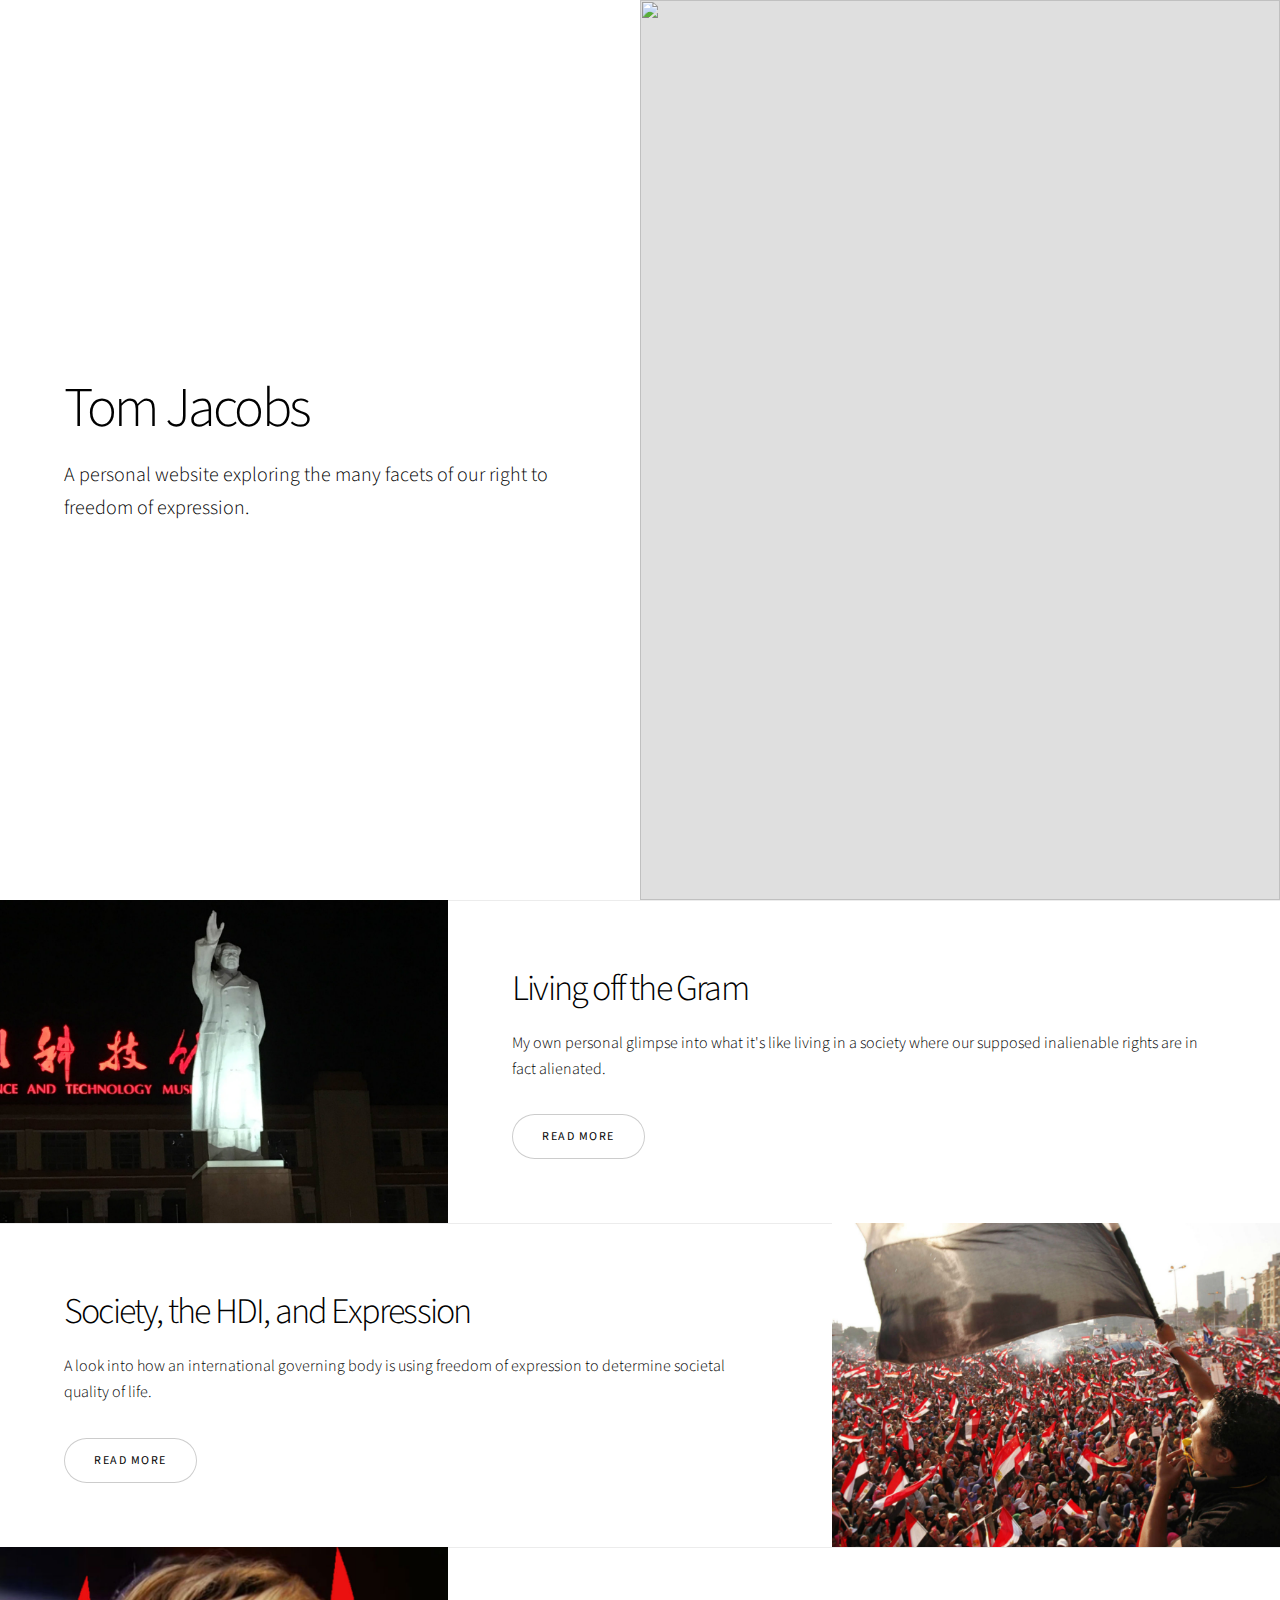
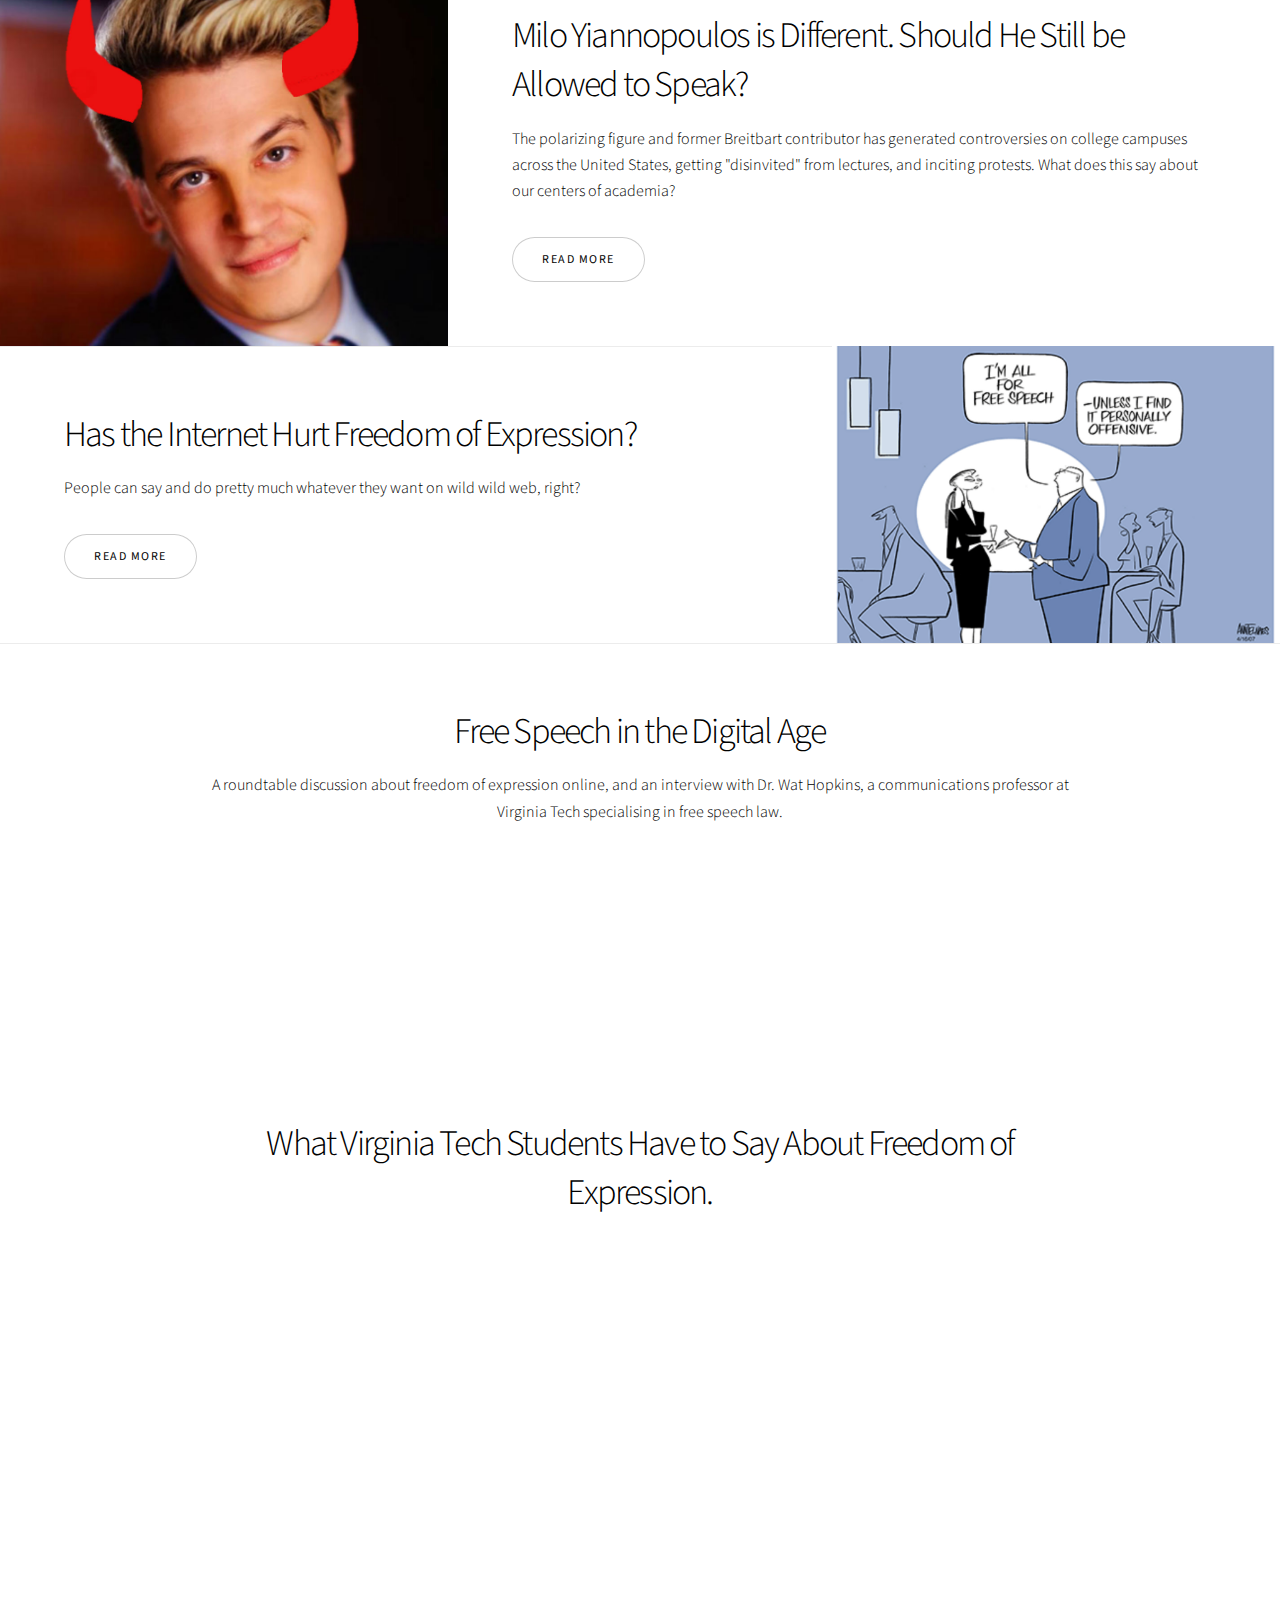
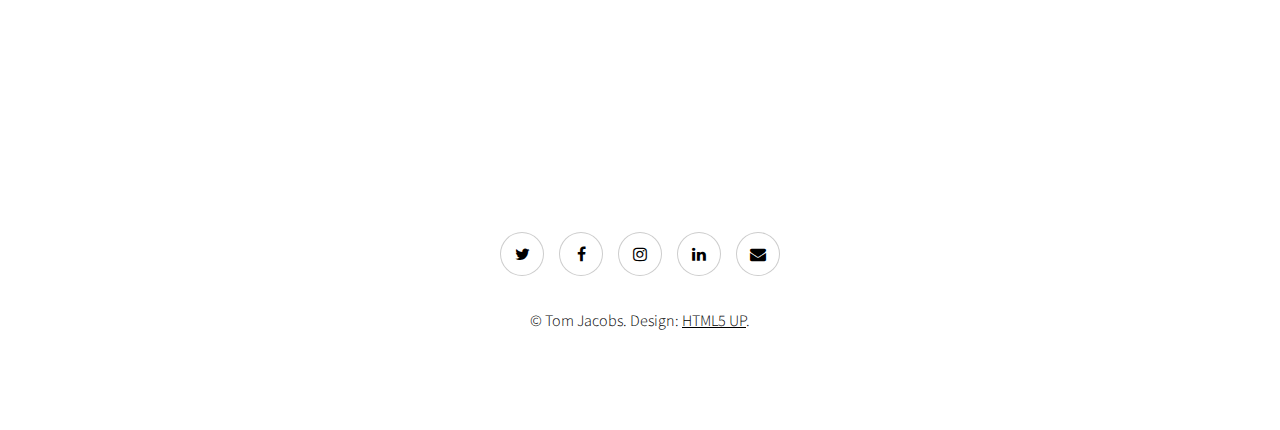
==== commit 8544f013: "Minor changes" ====
--- a/index.html
+++ b/index.html
@@ -13,7 +13,7 @@
 					<section class="banner style1 orient-left content-align-left image-position-right fullscreen onload-image-fade-in onload-content-fade-right">
 						<div class="content">
 							<h1>Tom Jacobs</h1>
-							<p class="major"><!--[-->A personal website exploring the many facets of our right to freedom of expression.</a>.<!--]--></p>
+							<p class="major">A personal website exploring the many facets of our right to freedom of expression.</p>
 							<ul class="actions vertical">
 							</ul>
 						</div>
@@ -55,7 +55,7 @@
 					<section class="spotlight style1 orient-right content-align-left image-position-center onscroll-image-fade-in">
 						<div class="content">
 							<h2>Milo Yiannopoulos is Different. Should He Still be Allowed to Speak?</h2>
-							<p>The polarizing figure and former Breitbart contributor has generated controversies on college campuses across the United States, getting "disinvited" from lectures, and inciting protests, so what does this say about our centers of academia?</p>
+							<p>The polarizing figure and former Breitbart contributor has generated controversies on college campuses across the United States, getting "disinvited" from lectures, and inciting protests. What does this say about our centers of academia?</p>
 							<ul class="actions vertical">
 								<li><a href="https://medium.com/@tomjac18/milo-yiannopoulos-is-different-should-he-still-be-allowed-to-speak-1e392fbb141" class="button">Read More</a></li>
 							</ul>
@@ -100,7 +100,7 @@
 				height:100%;
 				" height="auto"></iframe>
 			</div>
-									
+
 				<!-- Footer -->
 					<footer class="wrapper style1 align-center">
 						<div class="inner">
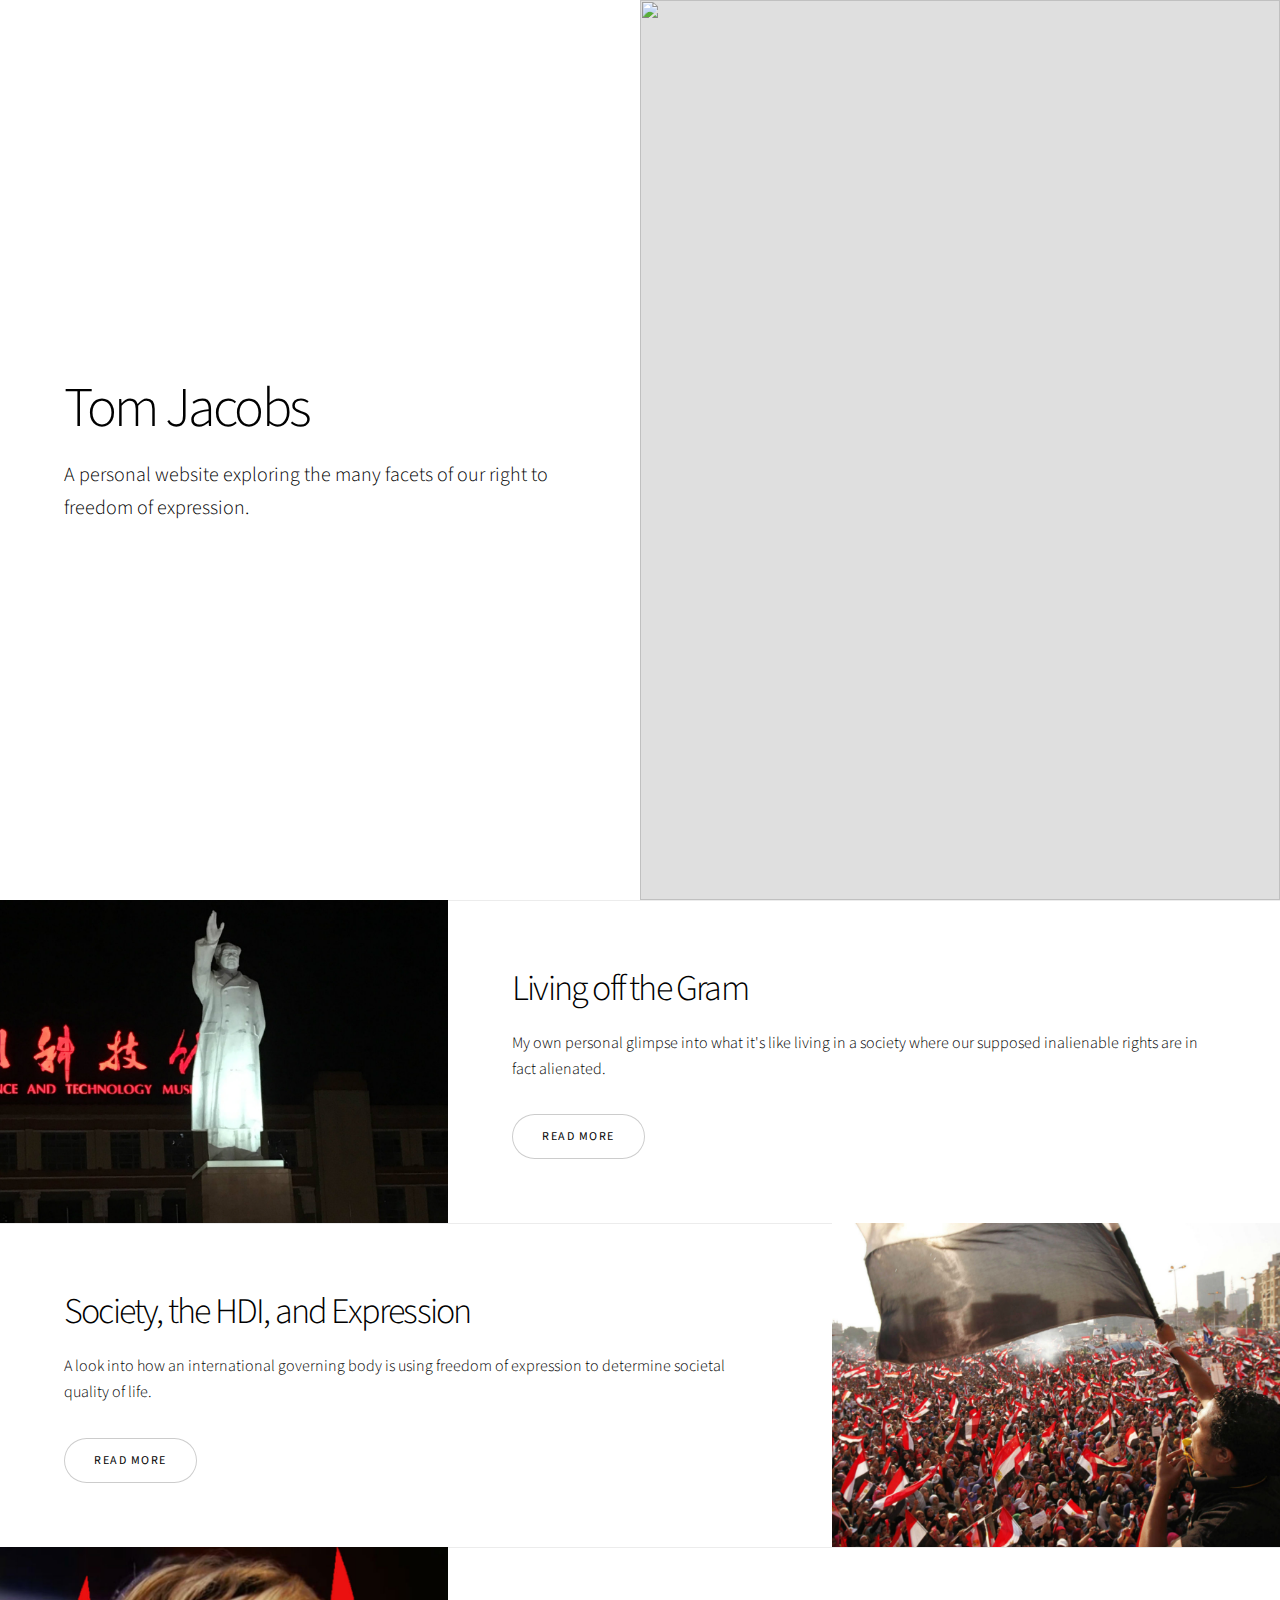
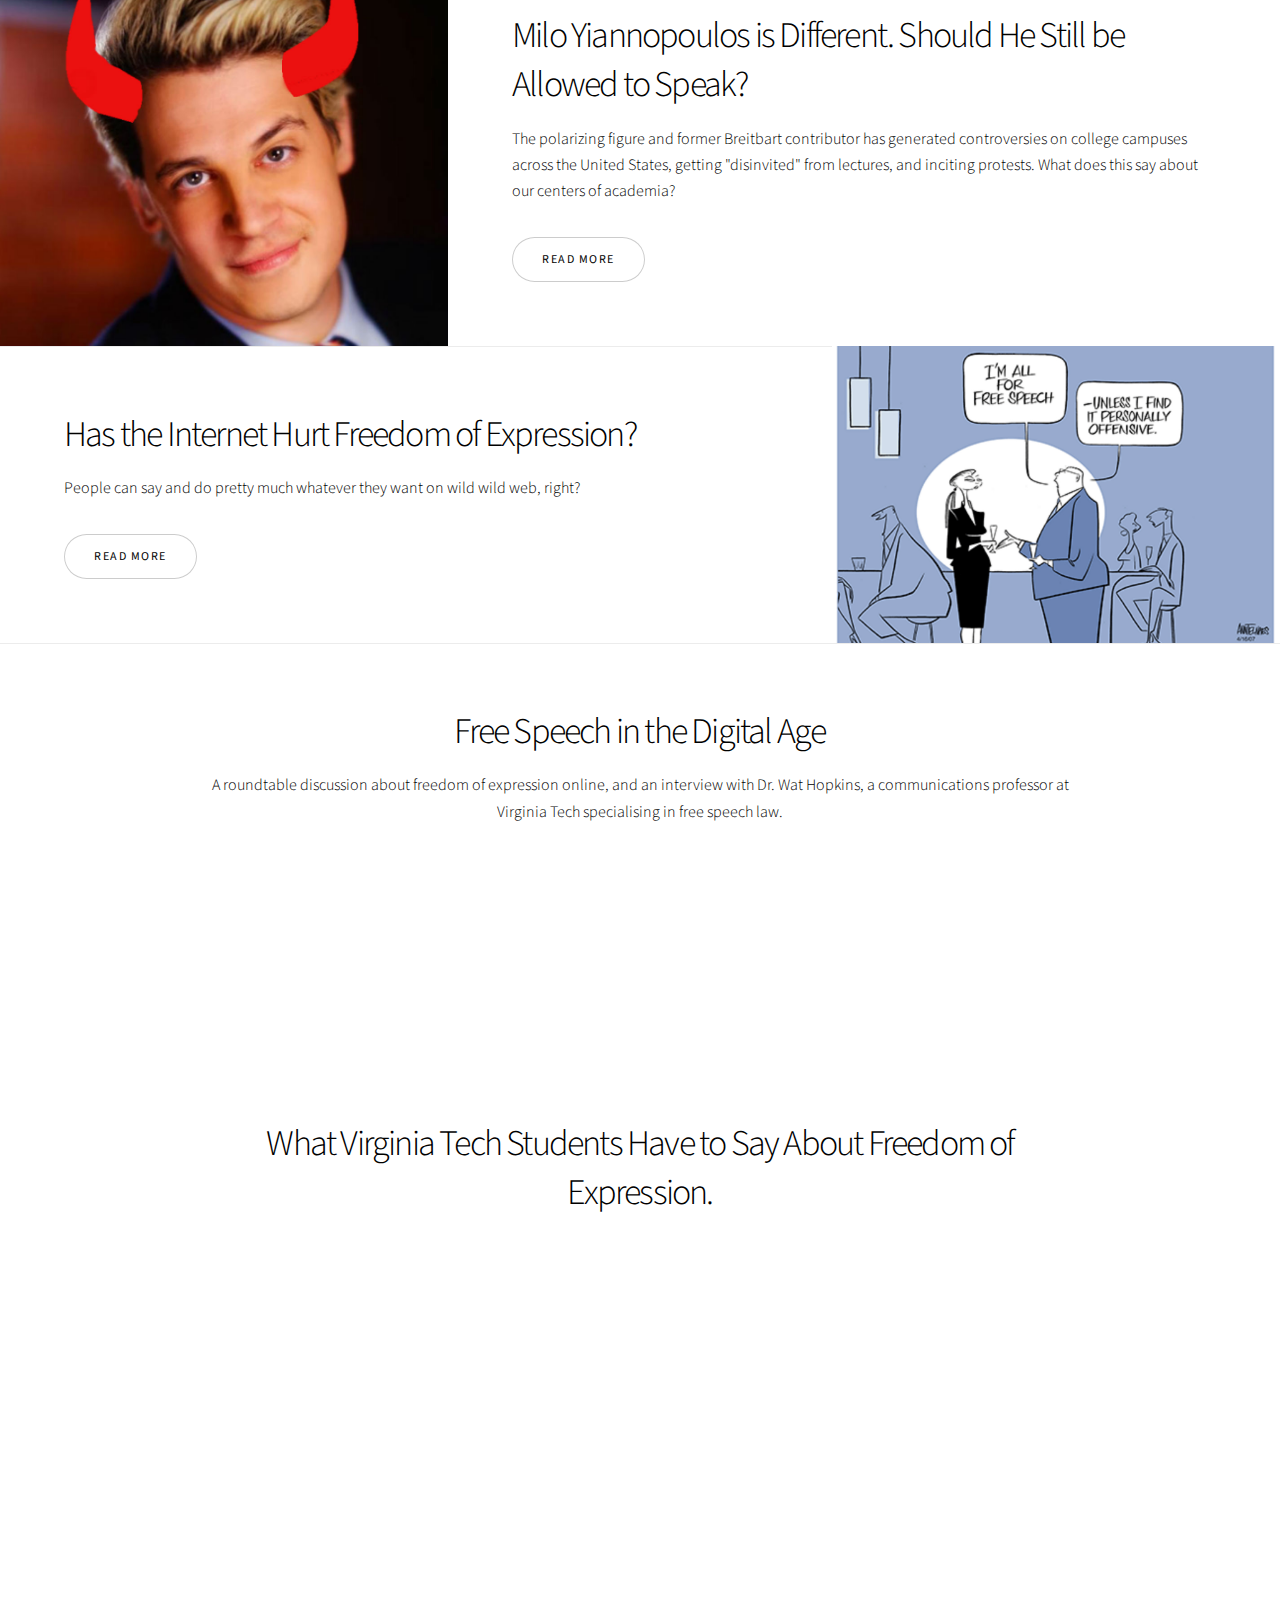
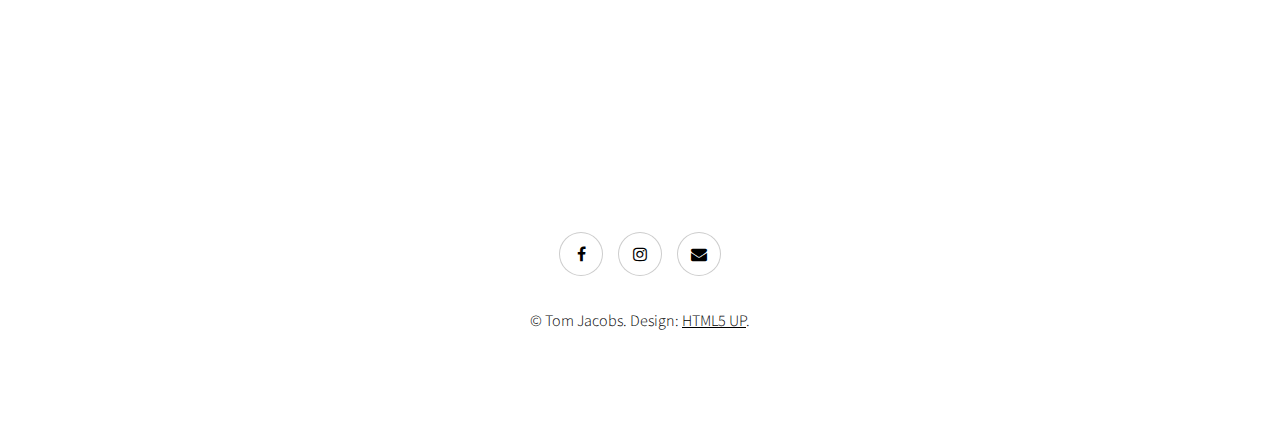
==== commit b44b7fe0: "Fixed icons" ====
--- a/index.html
+++ b/index.html
@@ -105,10 +105,8 @@
 					<footer class="wrapper style1 align-center">
 						<div class="inner">
 							<ul class="icons">
-								<li><a href="#" class="icon style2 fa-twitter"><span class="label">Twitter</span></a></li>
 								<li><a href="#" class="icon style2 fa-facebook"><span class="label">Facebook</span></a></li>
 								<li><a href="#" class="icon style2 fa-instagram"><span class="label">Instagram</span></a></li>
-								<li><a href="#" class="icon style2 fa-linkedin"><span class="label">LinkedIn</span></a></li>
 								<li><a href="#" class="icon style2 fa-envelope"><span class="label">Email</span></a></li>
 							</ul>
 							<p>&copy; Tom Jacobs. Design: <a href="https://html5up.net">HTML5 UP</a>.</p>
